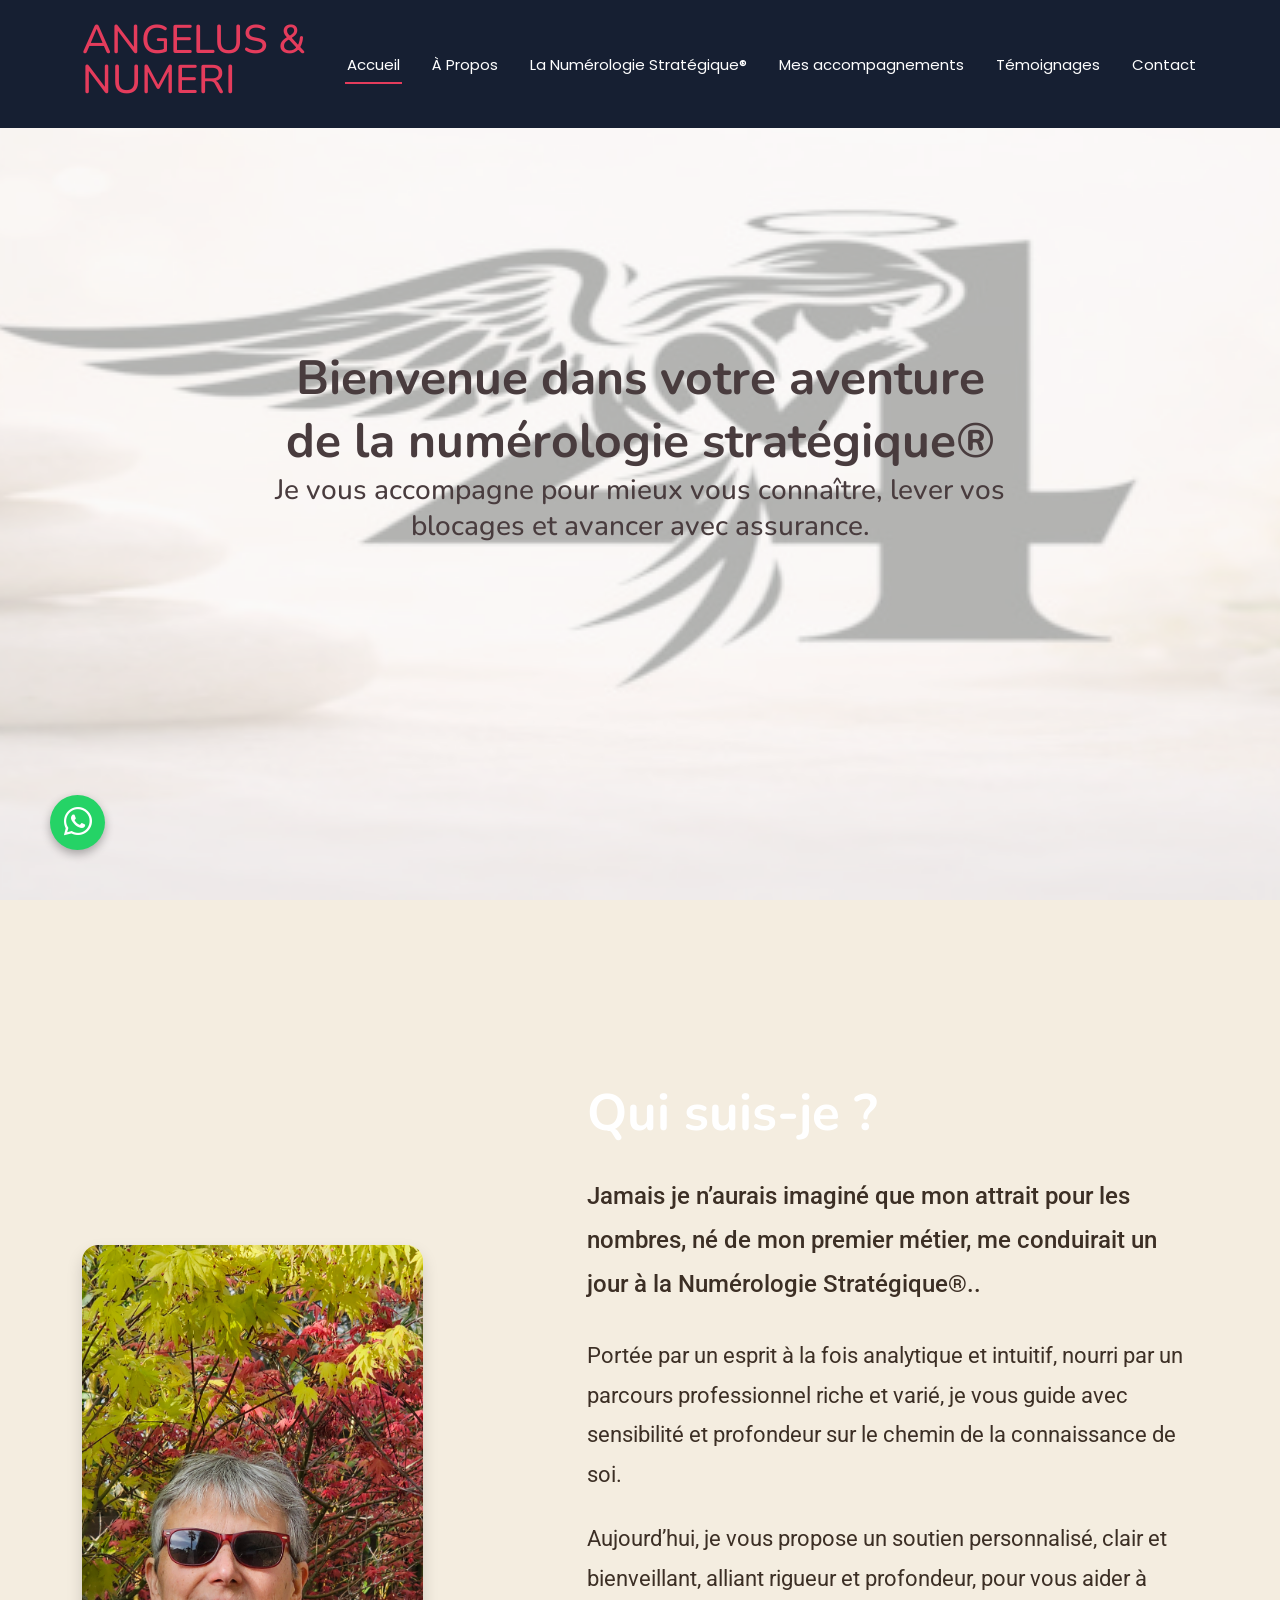
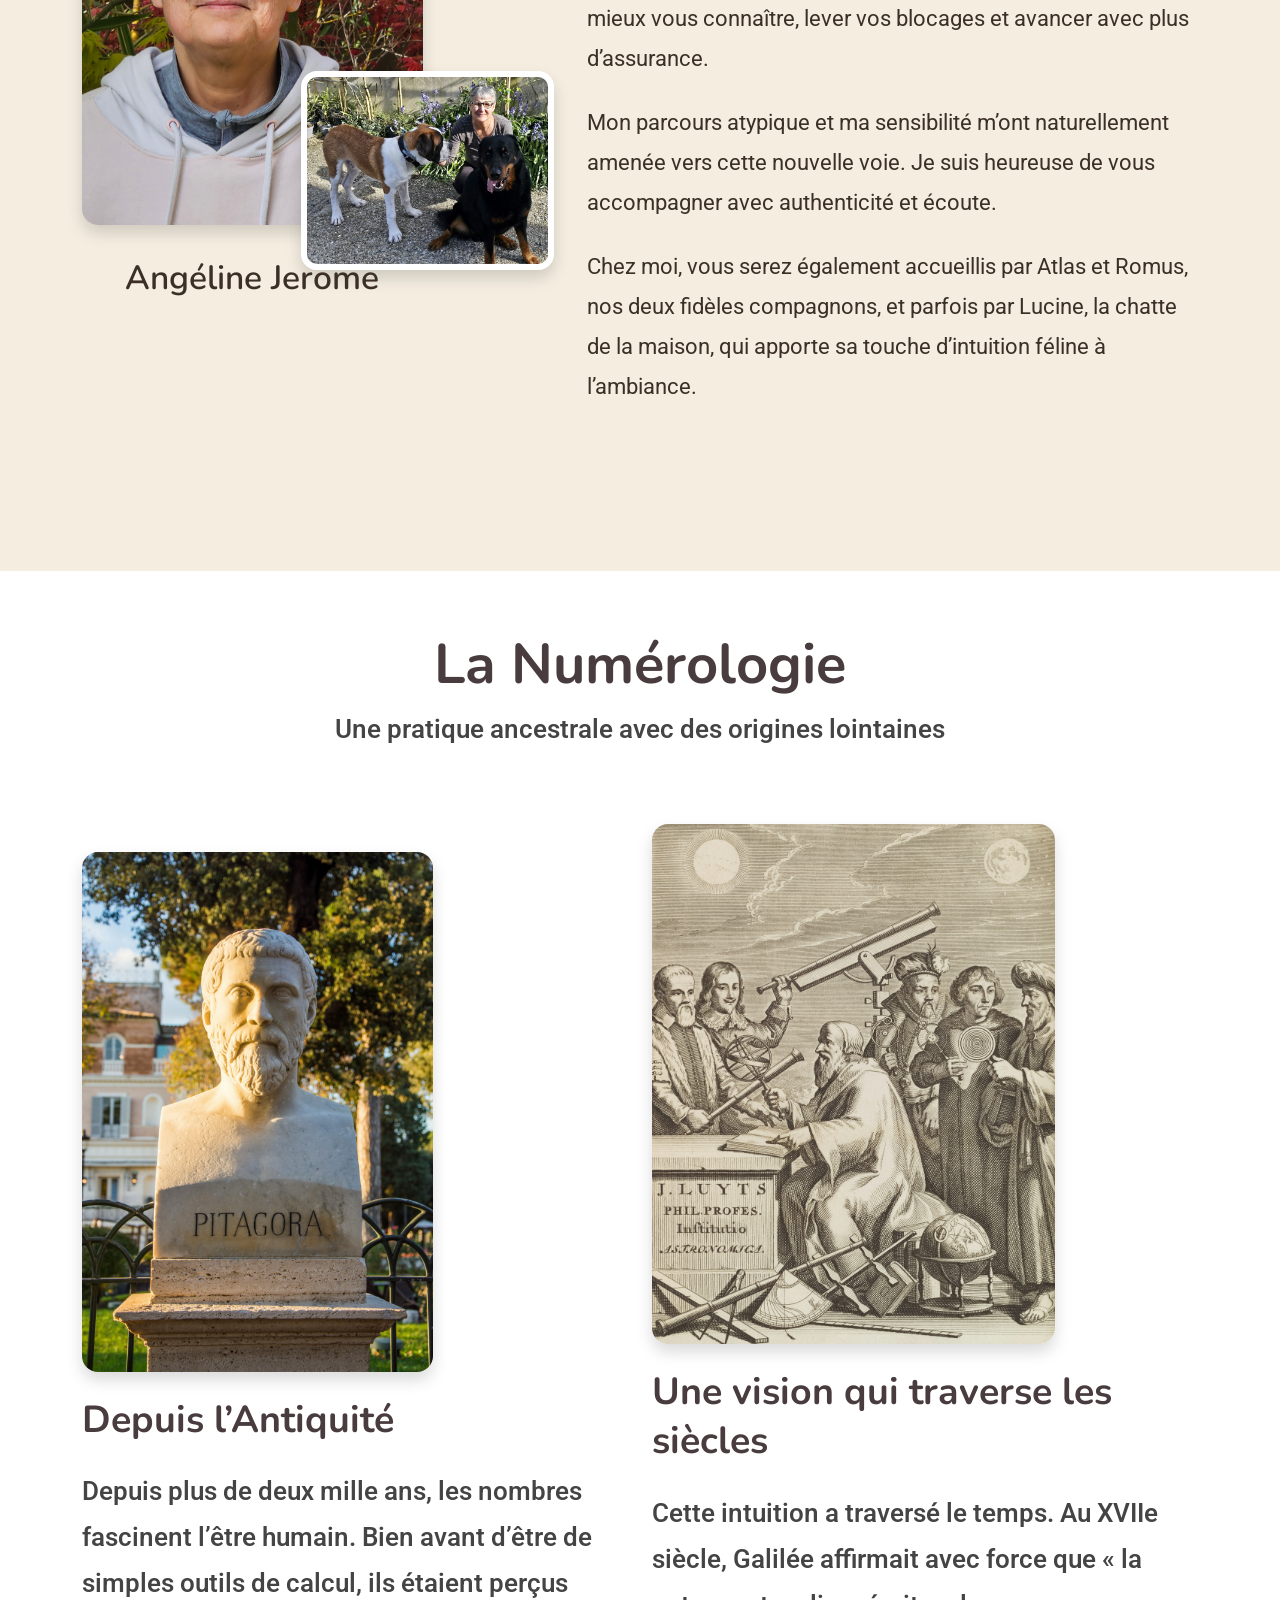
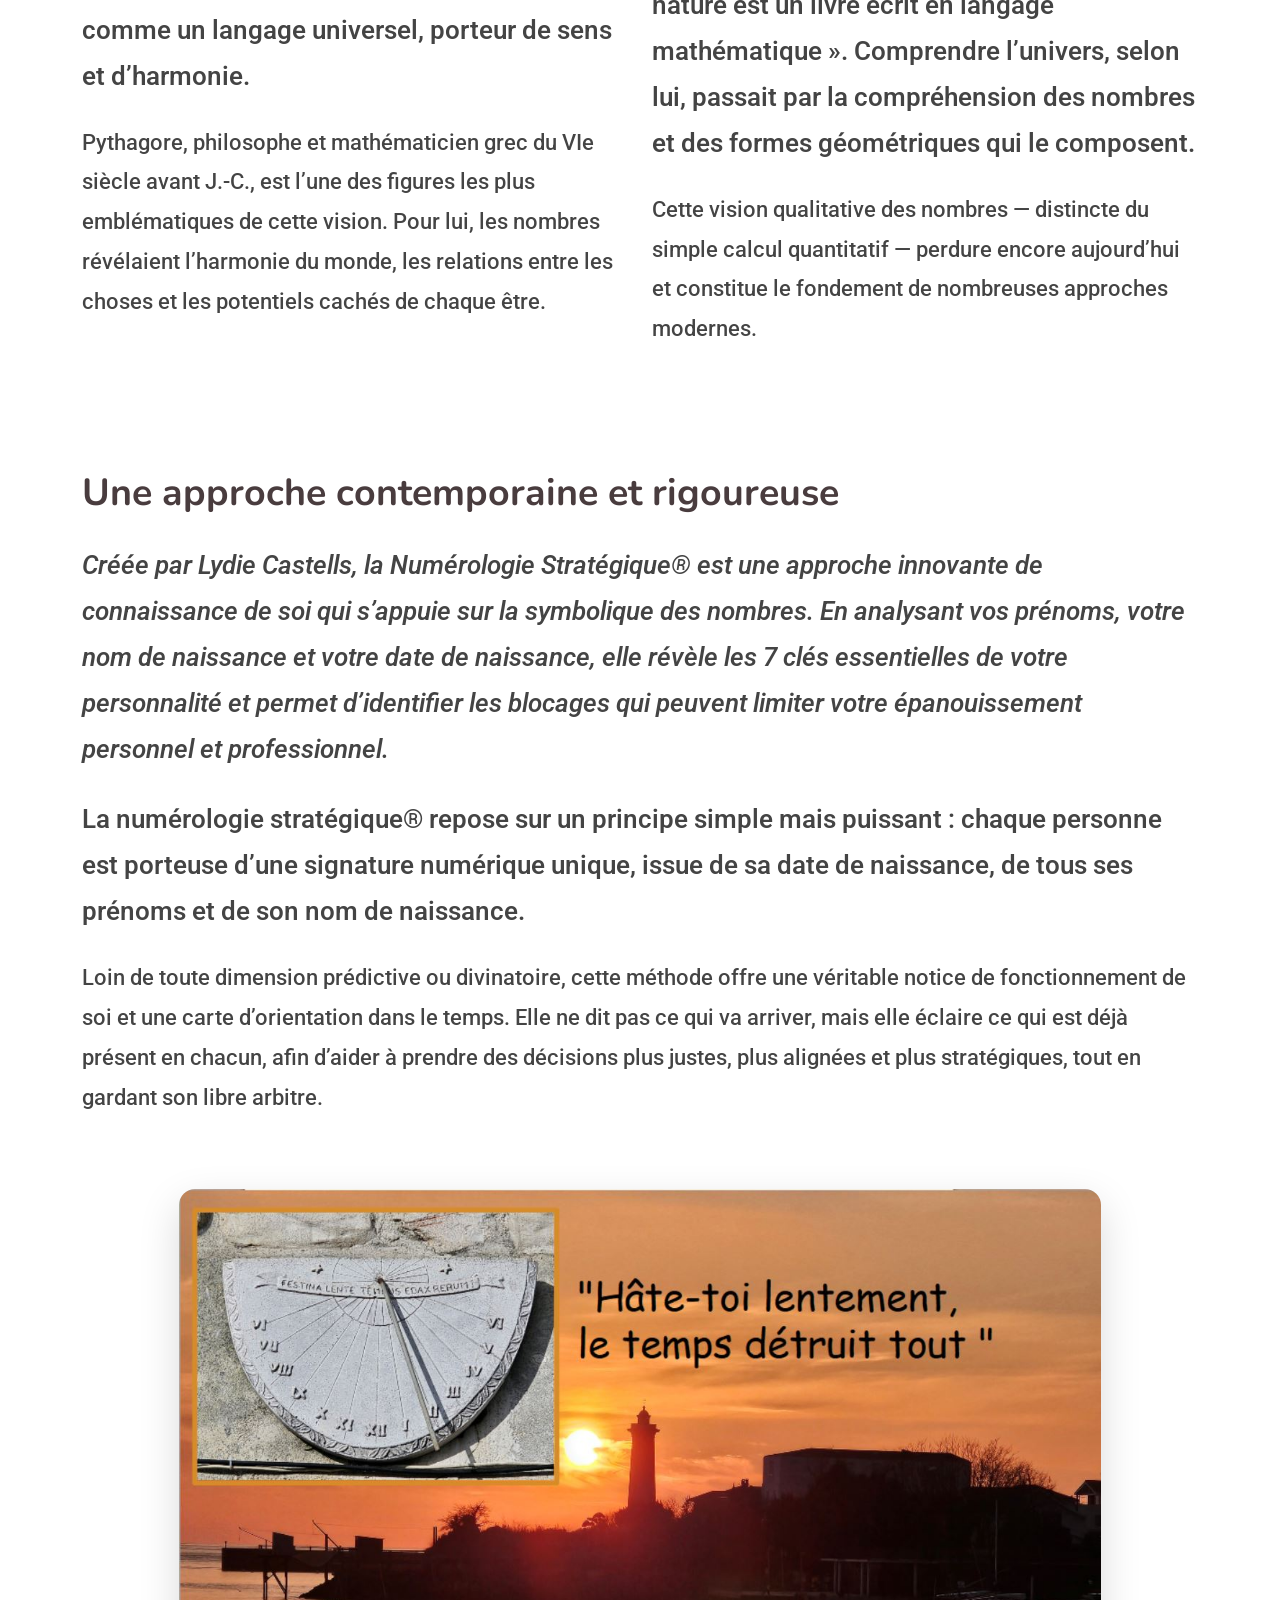
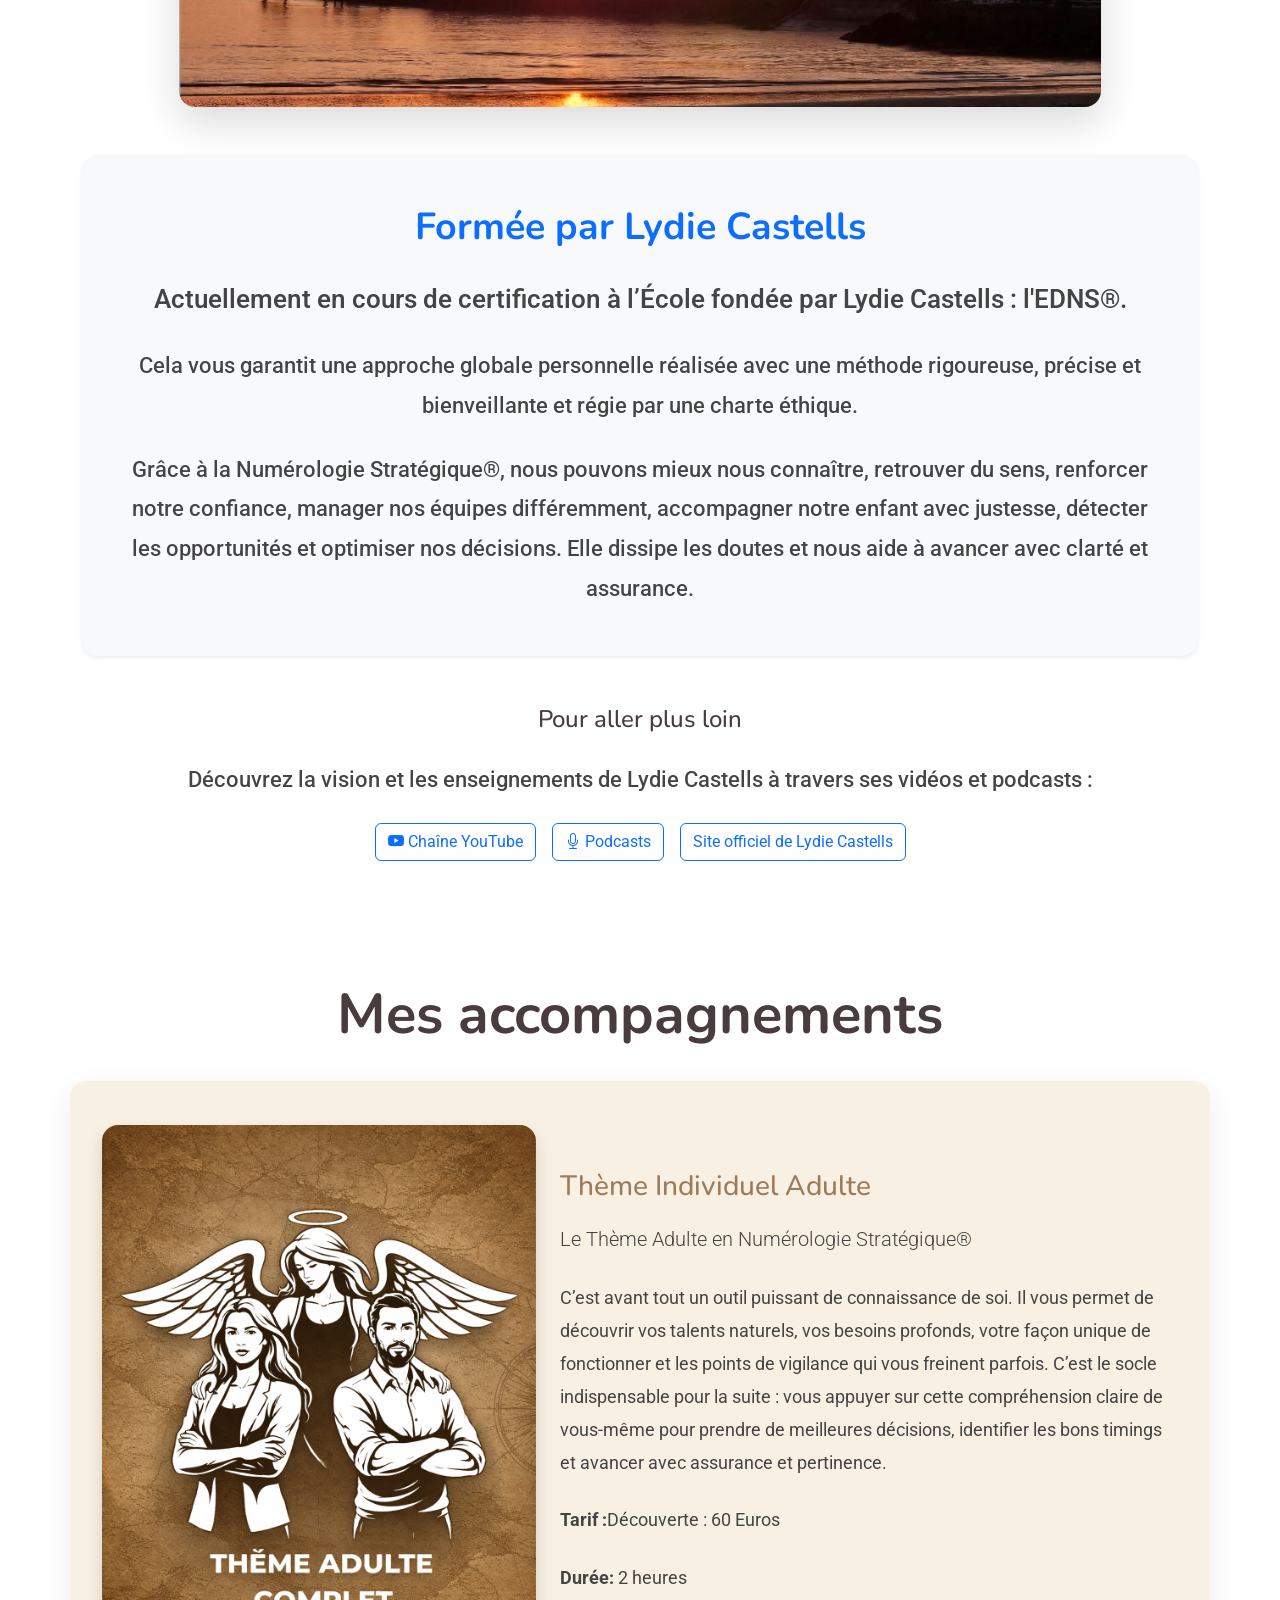
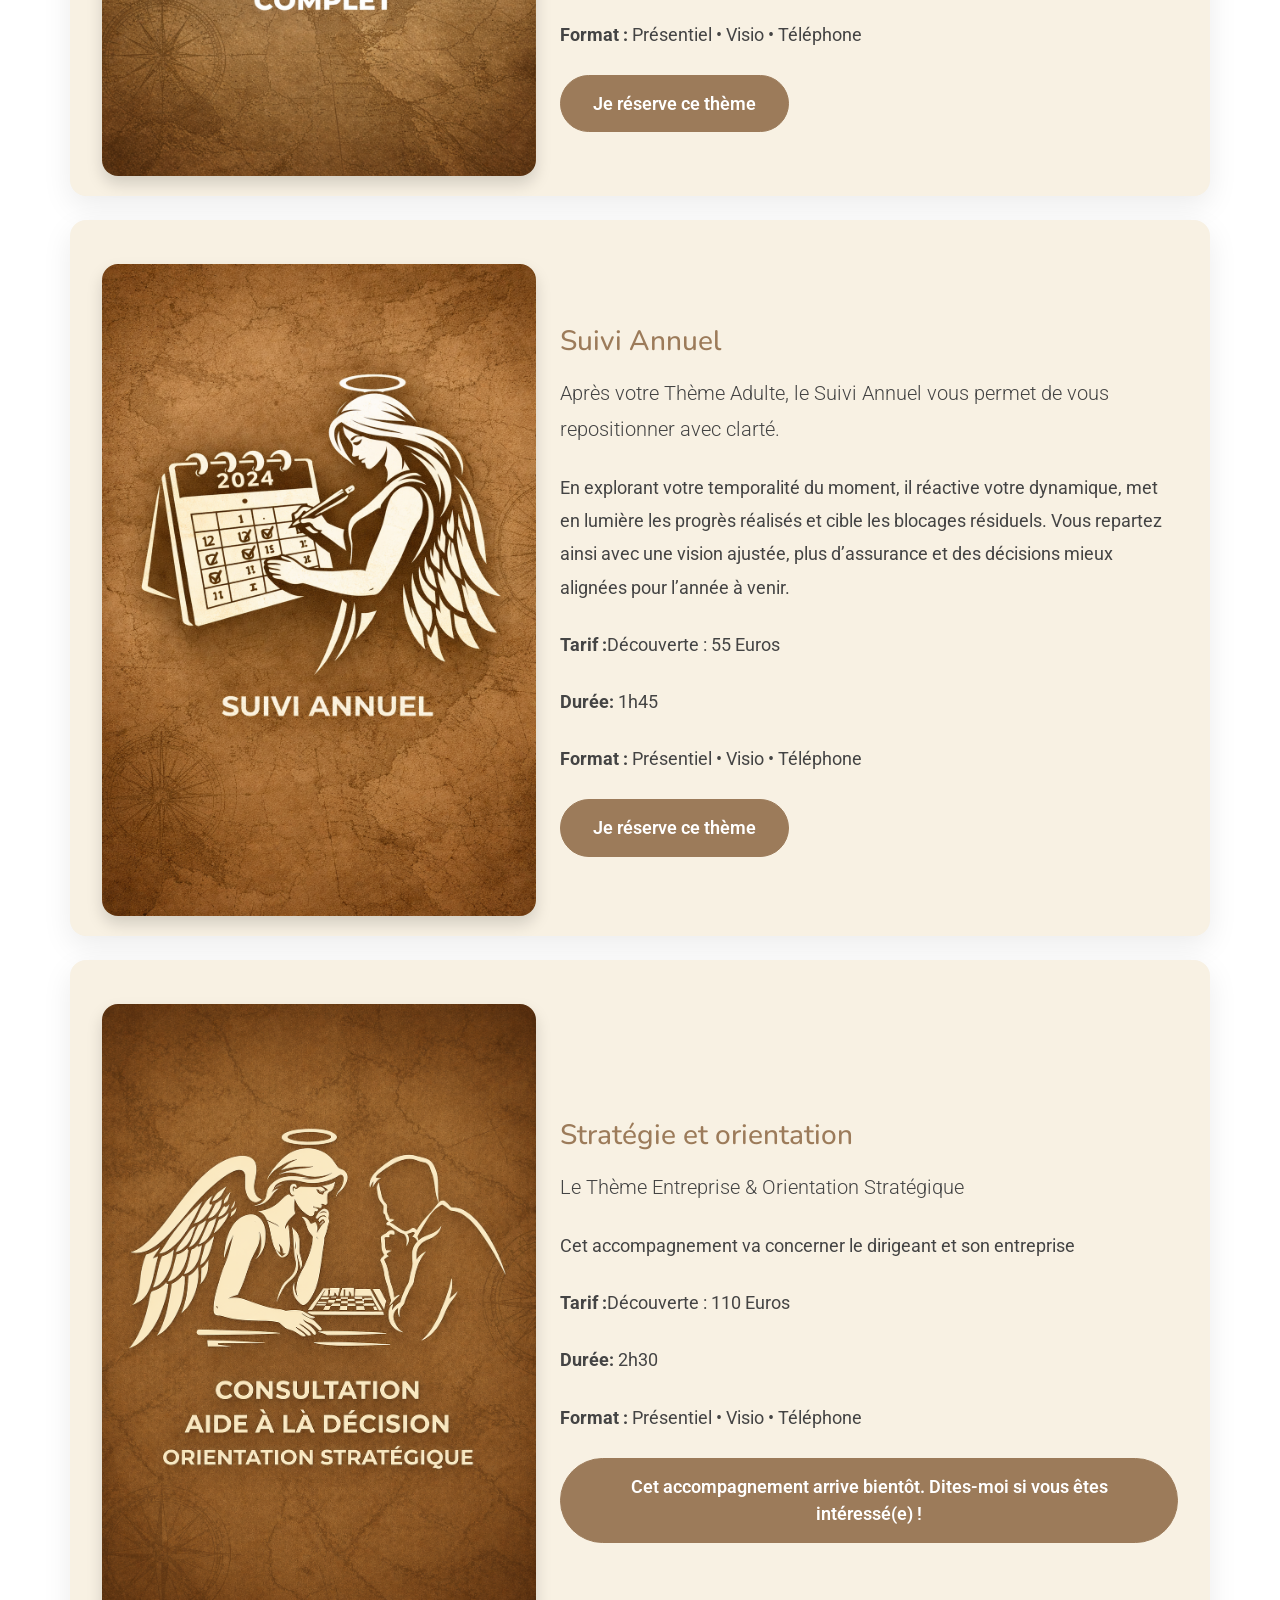
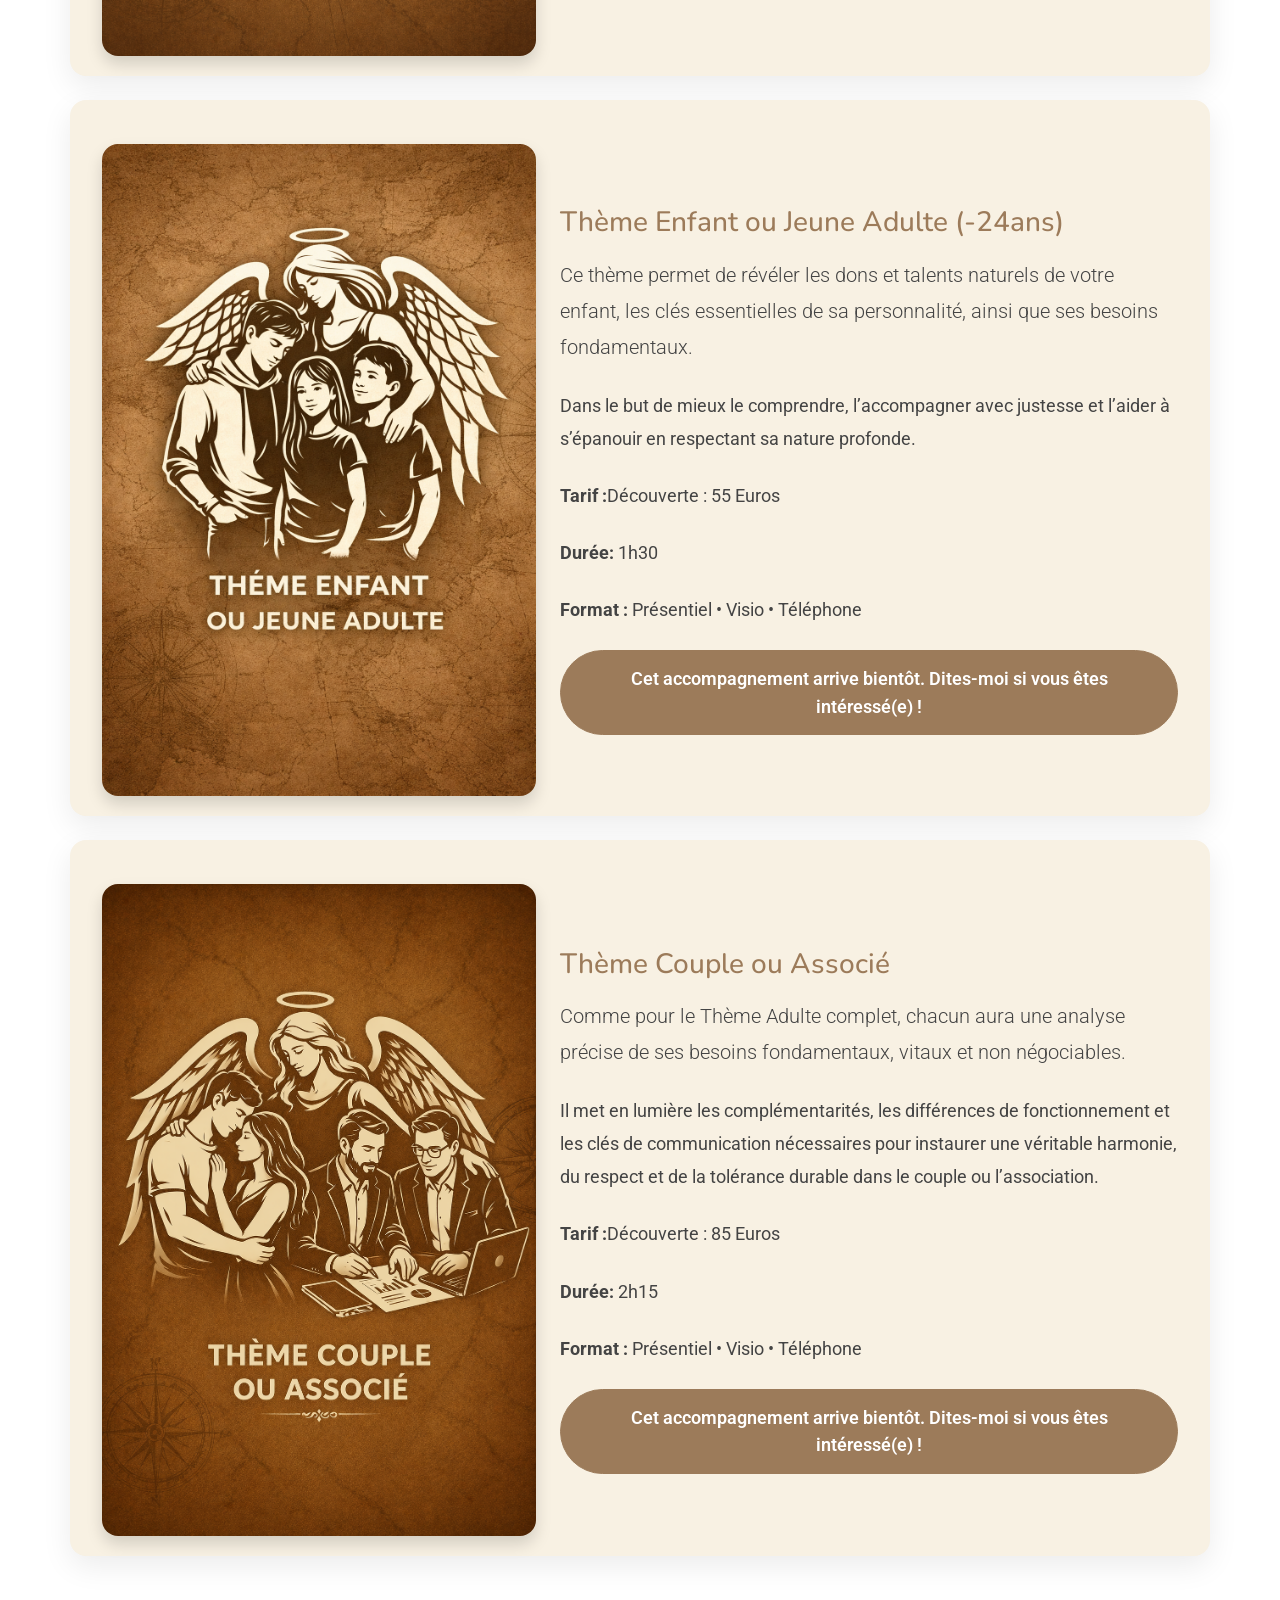
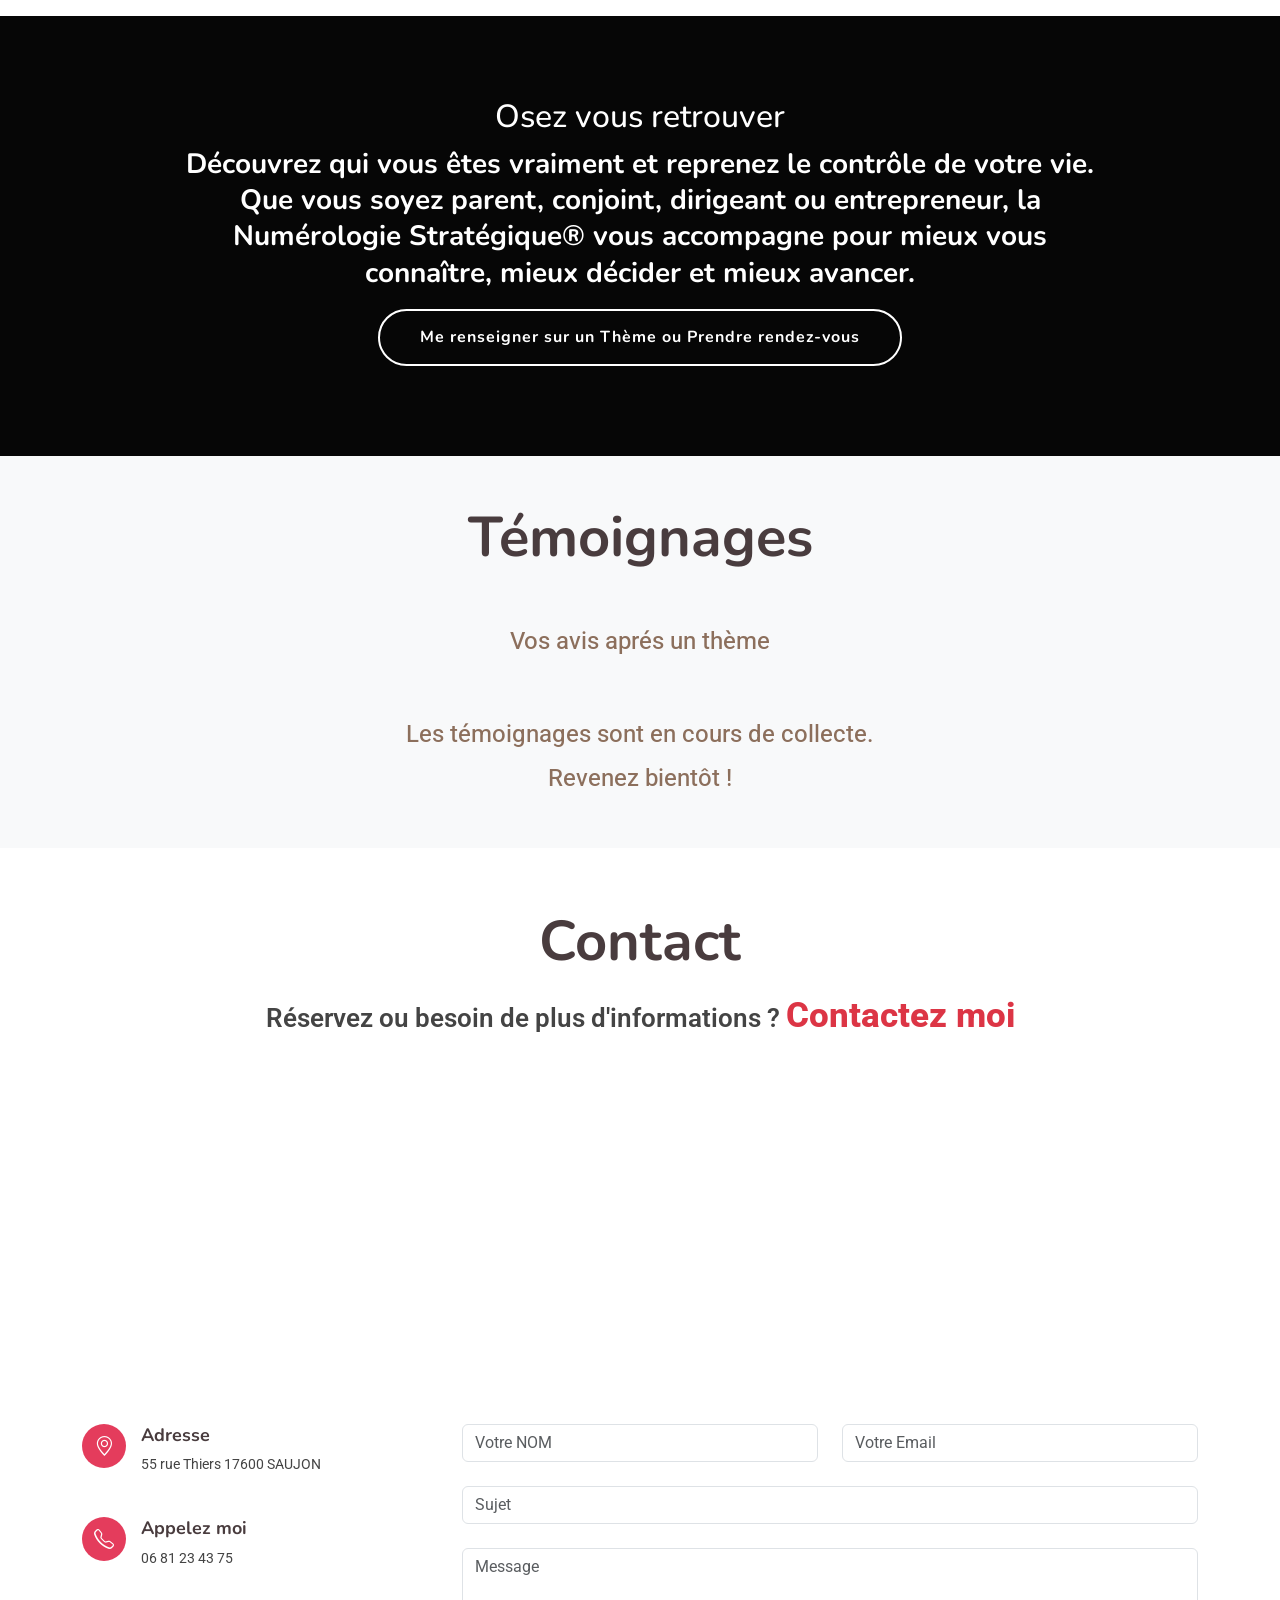
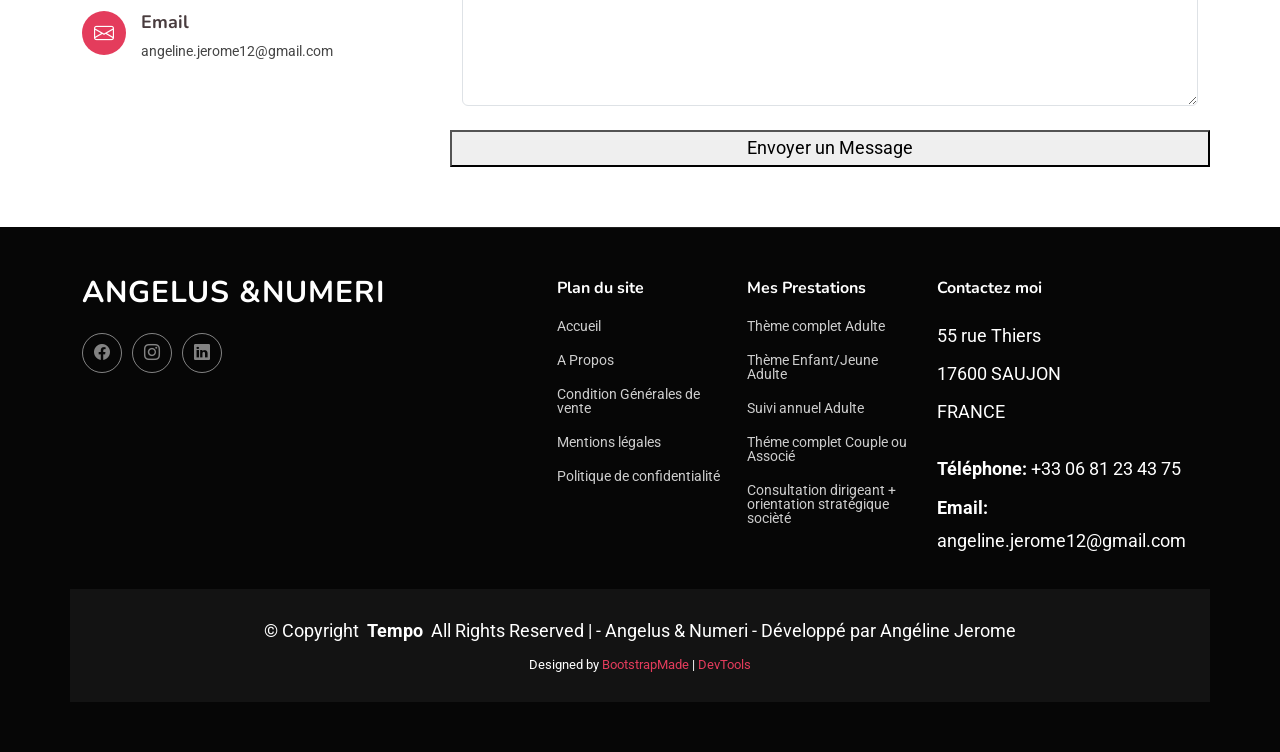
==== index.html @ 6b5071a4 "regularisation du menu burger version mobile" ====
<!DOCTYPE html>
<html lang="fr">

<head>
  <meta charset="utf-8">
  <meta content="width=device-width, initial-scale=1.0" name="viewport">
  <title>Site de numérologie Stratégique® de Angéline JEROME en Charente Maritime nommé Angelus & Numeri</title>
  <meta name="description" content="Présentation de la numérologie stratégique avec possibilité de prendre RDV pour recevoir son théme">
  <meta name="keywords" content="numérologie stratégique, activateur de potentiels, thème numérologie">

  <!-- Favicons -->
  <link href="assets/img/favicon.png" rel="icon">
  <link href="assets/img/apple-touch-icon.png" rel="apple-touch-icon">

  <!-- Fonts -->
  <link href="https://fonts.googleapis.com" rel="preconnect">
  <link href="https://fonts.gstatic.com" rel="preconnect" crossorigin>
  <link href="https://fonts.googleapis.com/css2?family=Roboto:ital,wght@0,100;0,300;0,400;0,500;0,700;0,900;1,100;1,300;1,400;1,500;1,700;1,900&family=Poppins:ital,wght@0,100;0,200;0,300;0,400;0,500;0,600;0,700;0,800;0,900;1,100;1,200;1,300;1,400;1,500;1,600;1,700;1,800;1,900&family=Nunito:ital,wght@0,200;0,300;0,400;0,500;0,600;0,700;0,800;0,900;1,200;1,300;1,400;1,500;1,600;1,700;1,800;1,900&display=swap" rel="stylesheet">

  <!-- Vendor CSS Files -->
  <link href="assets/vendor/bootstrap/css/bootstrap.min.css" rel="stylesheet">
  <link href="assets/vendor/bootstrap-icons/bootstrap-icons.css" rel="stylesheet">
  <link href="assets/vendor/aos/aos.css" rel="stylesheet">
  <link href="assets/vendor/glightbox/css/glightbox.min.css" rel="stylesheet">
  <link href="assets/vendor/swiper/swiper-bundle.min.css" rel="stylesheet">

  <!-- Main CSS File -->
  <link href="assets/css/main.css" rel="stylesheet">

  <!-- =======================================================
  * Template Name: Tempo
  * Template URL: https://bootstrapmade.com/tempo-free-onepage-bootstrap-theme/
  * Updated: Aug 07 2024 with Bootstrap v5.3.3
  * Author: BootstrapMade.com
  * License: https://bootstrapmade.com/license/
  ======================================================== -->
</head>

<a href="https://wa.me/33681234375" class="whatsapp-float" target="_blank">
<i class="bi bi-whatsapp"></i>
</a>

<body class="index-page">

 <header id="header" class="header d-flex align-items-center fixed-top">
  <div class="container-fluid container-xl position-relative d-flex align-items-center justify-content-between">

    <h1 class="logo"><a href="#">ANGELUS & NUMERI</a></h1>

    <nav id="navmenu" class="navmenu">
      <ul>
        <li><a href="#hero" class="active">Accueil</a></li>
        <li><a href="#about">À Propos</a></li>
        <li><a href="#numerologie">La Numérologie Stratégique®</a></li>
        <li><a href="#services">Mes accompagnements</a></li>
        <li><a href="#testimonials">Témoignages</a></li>
        <li><a href="#contact">Contact</a></li>
      </ul>
      <i class="mobile-nav-toggle d-xl-none bi bi-list"></i>
    </nav>

  </div>
</header>

  <main class="main">

    <!-- Hero Section -->
    <section id="hero" class="hero section light-background">

      <img src="assets/img/hero-bg.jpg" alt="" data-aos="fade-in">

      <div class="container text-center" data-aos="fade-up" data-aos-delay="100">
        <div class="row justify-content-center">
          <div class="col-lg-8">
            <h2>Bienvenue dans votre aventure de la numérologie stratégique®</h2>
            <h3>Je vous accompagne pour mieux vous connaître, lever vos blocages et avancer avec assurance.</h3>
        </div>
      </div>

    </section><!-- /Hero Section -->

    <!-- About Section -->
   <section id="about" class="about section-padding" style="padding-top: 120px; padding-bottom: 120px;">
  <div class="container">
    
    <div class="row align-items-center g-5">
      
      <!-- Colonne photo + bandeau -->
      <div class="col-lg-5">
       <div class="about-photos position-relative">
        <!-- Photo principale (toi seule) -->
          <img src="assets/img/team/team-5.jpg"
               alt="Angéline Jerome - Numérologue Stratégique" 
               class="img-fluid main-photo rounded-4 shadow">
        <!-- Nom et prénom sous la photo principale -->
    <div class="photo-caption text-center mt-3">
      <h3 class="mb-0">Angéline Jerome</h3>
    </div>       
<!-- Photo secondaire avec chiens (superposée) -->
          <img src="assets/img/banniere site.jpg" 
               alt="Angéline avec ses chiens" 
               class="img-fluid secondary-photo rounded-4 shadow">
        </div>
      </div>

      <!-- Colonne texte (beaucoup plus aérée) -->
      <div class="col-lg-7">
        <div class="about-content">
          <h2 class="section-subtitle">Qui suis-je ? </h2>
         
          
          <p class="lead">
           Jamais je n’aurais imaginé que mon attrait pour les nombres, né de mon premier métier, me conduirait un jour à la Numérologie Stratégique®..
          </p>
          
          <p>
            Portée par un esprit à la fois analytique et intuitif, nourri par un parcours professionnel riche et varié, je vous guide avec sensibilité et profondeur sur le chemin de la connaissance de soi.
           
          </p>
          
          <p>
           Aujourd’hui, je vous propose un soutien personnalisé, clair et bienveillant, alliant rigueur et profondeur, pour vous aider à mieux vous connaître, lever vos blocages et avancer avec plus d’assurance.</p>

          <p>Mon parcours atypique et ma sensibilité m’ont naturellement amenée vers cette nouvelle voie. Je suis heureuse de vous accompagner avec authenticité et écoute.</p>

          <p>Chez moi, vous serez également accueillis par Atlas et Romus, nos deux fidèles compagnons, et parfois par Lucine, la chatte de la maison, qui apporte sa touche d’intuition féline à l’ambiance.</p>
        </div>
      </div>
    </div>

  </div>
</section>  

<!-- Section : Des origines lointaines -->
<section id="numerologie" class="numerologie section-padding">
  <div class="container">

    <div class="row justify-content-center text-center mb-5">
      <div class="col-lg-9">
        <h2 class="display-4 fw-bold">La Numérologie</h2>
       <p class="lead">Une pratique ancestrale avec des origines lointaines</p> 
      </div>
    </div>

    <div class="row gy-5 align-items-center">

      <!-- Colonne gauche : Pythagore + texte -->
      <div class="col-lg-6">
        <div class="about-img mb-4">
          <img src="assets/img/pythagore.jpg" 
               alt="Pythagore et les nombres" 
               class="img-fluid rounded-4 shadow">
        </div>
        
        <h3 class="mb-4">Depuis l’Antiquité</h3>
        <p class="lead">
          Depuis plus de deux mille ans, les nombres fascinent l’être humain. Bien avant d’être de simples outils de calcul, ils étaient perçus comme un langage universel, porteur de sens et d’harmonie.
        </p>
        <p>
          Pythagore, philosophe et mathématicien grec du VIe siècle avant J.-C., est l’une des figures les plus emblématiques de cette vision. Pour lui, les nombres révélaient l’harmonie du monde, les relations entre les choses et les potentiels cachés de chaque être.
        </p>
      </div>

      <!-- Colonne droite : Galilée + texte -->
      <div class="col-lg-6">
        <div class="about-img mb-4">
          <img src="assets/img/galillée.jpg" 
               alt="Galilée observant le ciel" 
               class="img-fluid rounded-4 shadow">
        </div>
        
        <h3 class="mb-4">Une vision qui traverse les siècles</h3>
        <p class="lead">
          Cette intuition a traversé le temps. Au XVIIe siècle, Galilée affirmait avec force que « la nature est un livre écrit en langage mathématique ». 
          Comprendre l’univers, selon lui, passait par la compréhension des nombres et des formes géométriques qui le composent.
        </p>
        <p>
          Cette vision qualitative des nombres — distincte du simple calcul quantitatif — perdure encore aujourd’hui et constitue le fondement de nombreuses approches modernes.
        </p>
      </div>

    </div>

    <!-- Transition vers la numérologie stratégique -->
    <div class="row mt-5 align-items-center g-5">

  <!-- Colonne texte (à gauche) -->
  <div class="col-lg-12">
    <h3 class="mb-4">Une approche contemporaine et rigoureuse</h3>
    
    <p class="lead fst-italic mb-4">
     Créée par Lydie Castells, la Numérologie Stratégique® est une approche innovante de connaissance de soi qui s’appuie sur la symbolique des nombres.  
En analysant vos prénoms, votre nom de naissance et votre date de naissance, elle révèle les 7 clés essentielles de votre personnalité et permet d’identifier les blocages qui peuvent limiter votre épanouissement personnel et professionnel.
    </p>

    <p class="lead">
      La numérologie stratégique® repose sur un principe simple mais puissant : chaque personne est porteuse d’une signature numérique unique, issue de sa date de naissance, de tous ses prénoms et de son nom de naissance.
    </p>

    <p>
      
    </p>

    <p>
      Loin de toute dimension prédictive ou divinatoire, cette méthode offre une véritable notice de fonctionnement de soi et une carte d’orientation dans le temps. 
      Elle ne dit pas ce qui va arriver, mais elle éclaire ce qui est déjà présent en chacun, afin d’aider à prendre des décisions plus justes, plus alignées et plus stratégiques, tout en gardant son libre arbitre.
    </p>
  </div>

  <!-- Colonne image (à droite) -->
  <div class="col-lg-10 mx-auto">
    <div class="about-img text-center">
      <img src="assets/img/cta-bg.JPG" 
           alt="coucher de soleil sur cadran solaire" 
           class="img-custom">           
    </div>
  </div>

</div>
   
    <!-- Partie Lydie Castells + Formation -->
    <div class="row mt-5">
  <div class="col-12">
    <div class="bg-light p-5 p-lg-6 rounded-4 shadow-sm about-training-box">
      
      <h3 class="mb-4 text-primary">Formée par Lydie Castells</h3>
      
      <p class="lead mb-4">
        Actuellement en cours de certification à l’École fondée par Lydie Castells : l'EDNS®.
      </p>
      
      <p>
        Cela vous garantit une approche globale personnelle réalisée avec une méthode rigoureuse, précise et bienveillante et régie par une charte éthique.
      </p>
      
      <p class="mb-0">
        Grâce à la Numérologie Stratégique®, nous pouvons mieux nous connaître, retrouver du sens, renforcer notre confiance, manager nos équipes différemment, accompagner notre enfant avec justesse, détecter les opportunités et optimiser nos décisions. Elle dissipe les doutes et nous aide à avancer avec clarté et assurance.
      </p>
      
    </div>
  </div>
</div>
    

    <!-- Pour aller plus loin -->
    <div class="row mt-5">
      <div class="col-12 text-center">
        <h4 class="mb-4">Pour aller plus loin</h4>
        <p class="mb-4">Découvrez la vision et les enseignements de Lydie Castells à travers ses vidéos et podcasts :</p>
        
        <div class="d-flex flex-wrap justify-content-center gap-3">
          <a href="https://www.youtube.com/@numerologie-strategique" target="_blank" class="btn btn-outline-primary">
            <i class="bi bi-youtube"></i> Chaîne YouTube
          </a>
          <a href="https://www.youtube.com/watch?v=K6lIoMHy4i8" target="_blank" class="btn btn-outline-primary">
            <i class="bi bi-mic"></i> Podcasts
          </a>
          <a href="https://numerologie-strategique.fr/" target="_blank" class="btn btn-outline-primary">
            Site officiel de Lydie Castells
          </a>
        </div>
      </div>
    </div>

  </div>
</section>




    <!-- Services Section 
    <section id="services" class="services section">

     Section Title 
      <div class="container section-title" data-aos="fade-up">
        <h2>Prestations</h2>
        <p>Présentation <span class="description-title">des offres possibles</span></p>
      </div> End Section Title 

      <div class="container">

        <div class="row gy-4 row-cols-xl-5">

          <div class="col d-flex" data-aos="fade-up" data-aos-delay="100">
            <div class="service-item position-relative">
              <div class="icon"><i class="bi bi-person-lines-fill"></i><i class="bi bi-person-badge"></i></div>
              <h4><a href="" class="stretched-link">
              Thème complet Adulte  
              </a></h4>
              <p>Voluptatum deleniti atque corrupti quos dolores et quas molestias excepturi</p>
            </div>
          </div> End Service Item 

          <div class="col d-flex" data-aos="fade-up" data-aos-delay="200">
            <div class="service-item position-relative">
              <div class="icon"><i class="bi bi-people"></i><i class="bi bi-balloon"></i></div>
              <h4><a href="" class="stretched-link">Thème Enfant/Jeune Adulte</a></h4>
              <p>moins de 24 ans</p>
            </div>
          </div> End Service Item 

          <div class="col d-flex" data-aos="fade-up" data-aos-delay="300">
            <div class="service-item position-relative">
              <div class="icon"><i class="bi bi-calendar-check"></i><i class="bi bi-clock-history"></i></div>
              <h4><a href="" class="stretched-link">Suivi Annuel Adulte</a></h4>
              <p>Excepteur sint occaecat cupidatat non proident, sunt in culpa qui officia</p>
            </div>
          </div> End Service Item 

          <div class="col d-flex" data-aos="fade-up" data-aos-delay="400">
            <div class="service-item position-relative">
              <div class="icon"><i class="bi bi-people-fill"></i><i class="bi bi-diagram-3"></i></div>
              <h4><a href="" class="stretched-link">Thème complet Couple ou Associé</a></h4>
              <p>At vero eos et accusamus et iusto odio dignissimos ducimus qui blanditiis</p>
            </div>
          </div> End Service Item 

          <div class="col d-flex" data-aos="fade-up" data-aos-delay="400">
            <div class="service-item position-relative">
              <div class="icon"><i class="bi bi-compass"></i><i class="bi bi-chess"></i></div>
              <h4><a href="" class="stretched-link">Consultation Dirigeant + orientation Stratégique Socièté</a></h4>
              <p>At vero eos et accusamus et iusto odio dignissimos ducimus qui blanditiis</p>
            </div>
          </div> End Service Item 
        </div>

      </div>-->
    <!--Début section portfolio : les offres -->  
    <section id="services" class="portfolio section">

  <!-- Section Title -->
<div class="row justify-content-center text-center mb-5">
      <div class="col-lg-9">
        <h2 class="display-4 fw-bold">Mes accompagnements</h2>
      </div>
    </div>
  <div class="container">

    <div class="row gy-5">

      <!-- Item 1 -->
      <div class="col-12">
        <div class="row align-items-center g-4 service-card">
          <div class="col-lg-5">
            <img src="assets/img/masonry-portfolio/mansonry-portfolio-2.png" class="img-fluid rounded-4 shadow" alt="Thème individuel et couple">
          </div>
          <div class="col-lg-7">
            <h3>Thème Individuel Adulte</h3>
            <p class="lead">Le Thème Adulte en Numérologie Stratégique®</p>
            <p>C’est avant tout un outil puissant de connaissance de soi.
Il vous permet de découvrir vos talents naturels, vos besoins profonds, votre façon unique de fonctionner et les points de vigilance qui vous freinent parfois.
C’est le socle indispensable pour la suite : vous appuyer sur cette compréhension claire de vous-même pour prendre de meilleures décisions, identifier les bons timings et avancer avec assurance et pertinence.</p>
            <p><strong>Tarif :</strong>Découverte : 60 Euros</p>
            <p><strong>Durée:</strong> 2 heures</p>
            <p><strong>Format :</strong> Présentiel • Visio • Téléphone</p>
            <!-- Bouton Call to Action ajouté ici -->
      <div class="mt-4">
        <a href="#contact" class="btn btn-primary btn-lg">
          Je réserve ce thème
        </a>
      </div>
          </div>
        </div>
      </div>

      <!-- Item 2 -->
      <div class="col-12">
        <div class="row align-items-center g-4 service-card">
          <div class="col-lg-5">
            <img src="assets/img/masonry-portfolio/mansonry-portfolio-1.png" class="img-fluid rounded-4 shadow" alt="Suivi">
          </div>
          <div class="col-lg-7">
            <h3>Suivi Annuel</h3>
            <p class="lead">Après votre Thème Adulte, le Suivi Annuel vous permet de vous repositionner avec clarté.</p>
            <p>
En explorant votre temporalité du moment, il réactive votre dynamique, met en lumière les progrès réalisés et cible les blocages résiduels. Vous repartez ainsi avec une vision ajustée, plus d’assurance et des décisions mieux alignées pour l’année à venir.</p>
            <p><strong>Tarif :</strong>Découverte : 55 Euros</p>
            <p><strong>Durée:</strong> 1h45 </p>
            <p><strong>Format :</strong> Présentiel • Visio • Téléphone</p>
            <!-- Bouton Call to Action ajouté ici -->
      <div class="mt-4">
        <a href="#contact" class="btn btn-primary btn-lg">
          Je réserve ce thème
        </a>
      </div>
          </div>
        </div>
      </div>

      <!-- Item 3 -->
      <div class="col-12">
        <div class="row align-items-center g-4 service-card">
          <div class="col-lg-5">
            <img src="assets/img/masonry-portfolio/masonry-portfolio-3.png" class="img-fluid rounded-4 shadow" alt="Stratégie et orientation">
          </div>
          <div class="col-lg-7">
            <h3>Stratégie et orientation</h3>
            <p class="lead">Le Thème Entreprise & Orientation Stratégique</p>
            <p>Cet accompagnement va concerner le dirigeant et son entreprise</p>
            <p><strong>Tarif :</strong>Découverte : 110 Euros</p>
            <p><strong>Durée:</strong> 2h30</p>
            <p><strong>Format :</strong> Présentiel • Visio • Téléphone</p>
            <!-- Bouton Call to Action ajouté ici -->
      <div class="mt-4">
        <a href="#contact" class="btn btn-primary btn-lg">
          Cet accompagnement arrive bientôt.
Dites-moi si vous êtes intéressé(e) !
        </a>
      </div>
          </div>
        </div>
      </div>

      <!-- Item 4 -->
       <div class="col-12">
        <div class="row align-items-center g-4 service-card">
          <div class="col-lg-5">
            <img src="assets/img/masonry-portfolio/mansonry-portfolio-4.png" class="img-fluid rounded-4 shadow" alt="Thème individuel et couple">
          </div>
          <div class="col-lg-7">
            <h3>Thème Enfant ou Jeune Adulte (-24ans)</h3>
            <p class="lead">Ce thème permet de révéler les dons et talents naturels de votre enfant, les clés essentielles de sa personnalité, ainsi que ses besoins fondamentaux.</p>
            <p>Dans le but de mieux le comprendre, l’accompagner avec justesse et l’aider à s’épanouir en respectant sa nature profonde.</p>
            <p><strong>Tarif :</strong>Découverte : 55 Euros</p>
            <p><strong>Durée:</strong> 1h30</p>
            <p><strong>Format :</strong> Présentiel • Visio • Téléphone</p>
            <!-- Bouton Call to Action ajouté ici -->
      <div class="mt-4">
        <a href="#contact" class="btn btn-primary btn-lg">
          Cet accompagnement arrive bientôt.
Dites-moi si vous êtes intéressé(e) !
        </a>
      </div>
          </div>
        </div>
      </div>

      <!-- Item 5 -->
       <div class="col-12">
        <div class="row align-items-center g-4 service-card">
          <div class="col-lg-5">
            <img src="assets/img/masonry-portfolio/mansonry-portfolio-8.png" class="img-fluid rounded-4 shadow" alt="Thème individuel et couple">
          </div>
          <div class="col-lg-7">
            <h3>Thème Couple ou Associé</h3>
            <p class="lead">Comme pour le Thème Adulte complet, chacun aura une analyse précise de ses besoins fondamentaux, vitaux et non négociables.</p>
            <p>Il met en lumière les complémentarités, les différences de fonctionnement et les clés de communication nécessaires pour instaurer une véritable harmonie, du respect et de la tolérance durable dans le couple ou l’association.</p>
            <p><strong>Tarif :</strong>Découverte : 85 Euros</p>
            <p><strong>Durée:</strong> 2h15</p>
            <p><strong>Format :</strong> Présentiel • Visio • Téléphone</p>
            <!-- Bouton Call to Action ajouté ici -->
      <div class="mt-4">
        <a href="#contact" class="btn btn-primary btn-lg px-5">
          Cet accompagnement arrive bientôt.
Dites-moi si vous êtes intéressé(e) !
        </a>
      </div>
          </div>
        </div>
      </div>

      

    </div><!-- End row -->

  </div>
</section>  <!-- Portfolio Section -->

<!-- Faq Section 
    <section id="faq" class="faq section">

       Section Title 
      <div class="container section-title" data-aos="fade-up">
        <h2>Détails des thèmes</h2>
      </div> End Section Title 

      <div class="container">

        <div class="row justify-content-center">

          <div class="col-lg-10" data-aos="fade-up" data-aos-delay="100">

            <div class="faq-container">

              <div class="faq-item faq-active">
                <h3>Thème adulte</h3>
                <div class="faq-content" id="adulte">
                  <p>Découvrir ses dons et talents, se connaître comme jamais on a pu imaginer, dépasser ses blocages et agir et décider avec l'énergie du moment personnel et universel</p>
                </div>
                <i class="faq-toggle bi bi-chevron-right"></i>
              </div> End Faq item

              <div class="faq-item">
                <h3>Suivi Annuel</h3>
                <div class="faq-content">
                  <p>2000 ans de statistiques pour preuves et de grands noms du passé et du présent qui l'ont appliqués et fait vivre</p>
                </div>
                <i class="faq-toggle bi bi-chevron-right"></i>
              </div> End Faq item

              <div class="faq-item">
                <h3>Consultation aide à la décision - Orientation Stratégique</h3>
                <div class="faq-content">
                  <p>Il faudra communiquer votre nom, tous vos prénoms et votre date de naissance afin de permettre par le biais de calculs la création de votre théme. Une fois établi, je vous le restituerai en visio , en présentiel ou par téléphone pendant une durée de 2 heures environ.</p>
                </div>
                <i class="faq-toggle bi bi-chevron-right"></i>
              </div> End Faq item

              <div class="faq-item">
                <h3>Thème Enfant ou Jeune Adulte</h3>
                <div class="faq-content">
                  <p>juste à se connaître comme jamais on aurait pu le faire jusqu'à présent et surtout appréhender sa vie d'une autre façon qu'avant en sachant tout ce qu'on a pu apprendre sur nous mêmes</p>
                </div>
                <i class="faq-toggle bi bi-chevron-right"></i>
              </div> End Faq item

              <div class="faq-item">
                <h3>Thème Couple ou Associé</h3>
                <div class="faq-content">
                  <p>Que vous soyez un adulte (à partir de 24ans), ou un parent pour vos enfants (restitution du théme aux parents), un couple pour mieux se comprendre et connaître les besoins de l'autre, une entreprise pour pouvoir prendre les bonnes décisions au bon moment </p>
                </div>
                <i class="faq-toggle bi bi-chevron-right"></i>
              </div> End Faq item
            
          </div> End Faq Column

        </div>

      </div>

    </section> /Faq Section -->


<!-- Pricing Section
    <section id="pricing" class="pricing section">

       Section Title 
      <div class="container section-title" data-aos="fade-up">
        <h2>Les tarifs</h2>
        <p><span>Voici</span> <span class="description-title">les prix </span></p>
      </div> End Section Title

      <div class="container" data-aos="zoom-in" data-aos-delay="100">

        <div class="row g-4">

          <div class="col-lg-4">
            <div class="pricing-item">
              <h3>Theme complet adulte</h3>
              <div class="icon" id="adulte">
                <i class="bi bi-box"></i>
              </div>
              <h4><sup></sup>50<sup>€</sup></h4>
              <ul>
                <li><i class="bi bi-check"></i> <span>Quam adipiscing vitae proin</span></li>
                <li><i class="bi bi-check"></i> <span>Nec feugiat nisl pretium</span></li>
                <li><i class="bi bi-check"></i> <span>Nulla at volutpat diam uteera</span></li>
                <li class="na"><i class="bi bi-x"></i> <span>Pharetra massa massa ultricies</span></li>
                <li class="na"><i class="bi bi-x"></i> <span>Massa ultricies mi quis hendrerit</span></li>
              </ul>
              <div class="text-center"><a href="#contact" class="buy-btn">Réserver maintenant</a></div>
            </div>
          </div> End Pricing Item 

          <div class="col-lg-4">
            <div class="pricing-item">
              <h3>Théme enfant/jeune adulte</h3>
              <div class="icon">
                <i class="bi bi-rocket"></i>
              </div>

             <h4><sup></sup>45<sup>€</sup></h4>
              <ul>
                <li><i class="bi bi-check"></i> <span>Quam adipiscing vitae proin</span></li>
                <li><i class="bi bi-check"></i> <span>Nec feugiat nisl pretium</span></li>
                <li><i class="bi bi-check"></i> <span>Nulla at volutpat diam uteera</span></li>
                <li><i class="bi bi-check"></i> <span>Pharetra massa massa ultricies</span></li>
                <li><i class="bi bi-check"></i> <span>Massa ultricies mi quis hendrerit</span></li>
              </ul>
              <div class="text-center"><a href="#contact" class="buy-btn">Réserver maintenant</a></div>
            </div>
          </div> End Pricing Item 

          <div class="col-lg-4">
            <div class="pricing-item">
              <h3>Suivi annuel adulte</h3>
              <div class="icon">
                <i class="bi bi-send"></i>
              </div>
             <h4><sup></sup>45<sup>€</sup></h4>
              <ul>
                <li><i class="bi bi-check"></i> <span>Quam adipiscing vitae proin</span></li>
                <li><i class="bi bi-check"></i> <span>Nec feugiat nisl pretium</span></li>
                <li><i class="bi bi-check"></i> <span>Nulla at volutpat diam uteera</span></li>
                <li><i class="bi bi-check"></i> <span>Pharetra massa massa ultricies</span></li>
                <li><i class="bi bi-check"></i> <span>Massa ultricies mi quis hendrerit</span></li>
              </ul>
              <div class="text-center"><a href="#contact" class="buy-btn">Réserver maintenant</a></div>
            </div>
          </div> End Pricing Item 

           <div class="col-lg-4">
            <div class="pricing-item">
              <h3>Théme complet couple</h3>
              <div class="icon">
                <i class="bi bi-send"></i>
              </div>
             <h4><sup></sup>75<sup>€</sup></h4>
              <ul>
                <li><i class="bi bi-check"></i> <span>Quam adipiscing vitae proin</span></li>
                <li><i class="bi bi-check"></i> <span>Nec feugiat nisl pretium</span></li>
                <li><i class="bi bi-check"></i> <span>Nulla at volutpat diam uteera</span></li>
                <li><i class="bi bi-check"></i> <span>Pharetra massa massa ultricies</span></li>
                <li><i class="bi bi-check"></i> <span>Massa ultricies mi quis hendrerit</span></li>
              </ul>
              <div class="text-center"><a href="#contact" class="buy-btn">Réserver maintenant</a></div>
            </div>
          </div> End Pricing Item

           <div class="col-lg-4">
            <div class="pricing-item">
              <h3>Consultation dirigeant + orientation stratégique société</h3>
              <div class="icon">
                <i class="bi bi-send"></i>
              </div>
             <h4><sup></sup>Non disponible<sup></sup></h4>
              <ul>
                <li><i class="bi bi-check"></i> <span>Quam adipiscing vitae proin</span></li>
                <li><i class="bi bi-check"></i> <span>Nec feugiat nisl pretium</span></li>
                <li><i class="bi bi-check"></i> <span>Nulla at volutpat diam uteera</span></li>
                <li><i class="bi bi-check"></i> <span>Pharetra massa massa ultricies</span></li>
                <li><i class="bi bi-check"></i> <span>Massa ultricies mi quis hendrerit</span></li>
              </ul>
              <div class="text-center"><a href="#contact" class="buy-btn">Réserver maintenant</a></div>
            </div>
          </div> End Pricing Item 
        </div>

      </div>

    </section> /Pricing Section -->

    </section><!-- /Services Section -->


    <!-- Call To Action Section -->
    <section id="call-to-action" class="call-to-action section dark-background">

      <img src="assets/img/cta-bg1.jpeg" alt="">

      <div class="container">
        <div class="row justify-content-center" data-aos="zoom-in" data-aos-delay="100">
          <div class="col-xl-10">
            <div class="text-center">
              <h2>Osez vous retrouver</h2>
              <h3>Découvrez qui vous êtes vraiment et reprenez le contrôle de votre vie.
Que vous soyez parent, conjoint, dirigeant ou entrepreneur, la Numérologie Stratégique® vous accompagne pour mieux vous connaître, mieux décider et mieux avancer.</h3>
              <a class="cta-btn" href="#contact" style="font-weight: bold;" >Me renseigner sur un Thème ou Prendre rendez-vous</a>
            </div>
          </div>
        </div>
      </div>

    </section><!-- /Call To Action Section -->

   

    

    <!-- ======= Section Témoignages ======= -->
<section id="testimonials" class="testimonials py-5 bg-light">
  <div class="container">

    

     <div class="row justify-content-center text-center mb-5">
      <div class="col-lg-9">
        <h2 class="display-4 fw-bold">Témoignages</h2>
       <p class="lead">Vos avis aprés un thème</p> 
      </div>
    </div>
    <p class="lead mt-4">
  Les témoignages sont en cours de collecte.<br>
  Revenez bientôt !
</p>

    <!--<div class="row g-4">

      <div class="col-lg-4 col-md-6">
        <div class="testimonial-item p-4 bg-white rounded shadow-sm">
          <p>"bluffée c'est le terme. Je n'aurais jamais cru si je n'avais pas testé "</p>
          <h5 class="mt-3 mb-0">Marie L.</h5>
          <small>thème Adulte</small>
        </div>
      </div>

      <div class="col-lg-4 col-md-6">
        <div class="testimonial-item p-4 bg-white rounded shadow-sm">
          <p>"On me connaît mieux que moi. Je recommande vivement !"</p>
          <h5 class="mt-3 mb-0">Paul D.</h5>
          <small>Thème Adulte</small>
        </div>
      </div>

      <div class="col-lg-4 col-md-6">
        <div class="testimonial-item p-4 bg-white rounded shadow-sm">
          <p>"On se comprend mieux ! A faire en couple c'est étonnant !."</p>
          <h5 class="mt-3 mb-0">Sophie et Guillaume R.</h5>
          <small>Thème couple</small>
        </div>
      </div>

    </div>-->

  </div>
</section>
<!-- End Section Témoignages -->

    <!-- ======= Section Statistiques ======= 
<section id="stats" class="stats py-5">
  <div class="container">

    <div class="row text-center">

      <div class="col-lg-4 col-md-6 mb-4">
        <div class="stat-item p-4 bg-white rounded shadow-sm">
          <span class="counter" data-target="0">0</span>
          <p class="mt-2 mb-0">Thèmes réalisés</p>
        </div>
      </div>

      <div class="col-lg-4 col-md-6 mb-4">
        <div class="stat-item p-4 bg-white rounded shadow-sm">
          <span class="counter" data-target="0">0</span>
          <p class="mt-2 mb-0">Clients satisfaits</p>
        </div>
      </div>

      <div class="col-lg-4 col-md-6 mb-4">
        <div class="stat-item p-4 bg-white rounded shadow-sm">
          <span class="counter" data-target="0">0</span>
          <p class="mt-2 mb-0">Témoignages envoyés</p>
        </div>
      </div>

    </div>

  </div>
</section>
 End Section Statistiques -->

    

    <!-- Contact Section -->
    <section id="contact" class="contact section">

      <!-- Section Title -->
      <div class="row justify-content-center text-center mb-5">
      <div class="col-lg-9">
        <h2 class="display-4 fw-bold">Contact</h2>
         <p><span>Réservez ou besoin de plus d'informations ? </span> <span class="description-title"> Contactez moi <br></span></p>      
      </div>
    </div>
       
      

      <div class="container" data-aos="fade-up" data-aos-delay="100">

        <div class="mb-4" data-aos="fade-up" data-aos-delay="200">
          <iframe style="border:0; width: 100%; height: 270px;" src="https://www.google.com/maps/embed?pb=!1m18!1m12!1m3!1d2788.0710718778178!2d-0.9246156241373161!3d45.66947351971957!2m3!1f0!2f0!3f0!3m2!1i1024!2i768!4f13.1!3m3!1m2!1s0x48010b569c726e05%3A0x69151357b218f7b8!2s55%20Rue%20Thiers%2C%2017600%20Saujon!5e0!3m2!1sfr!2sfr!4v1773237979841!5m2!1sfr!2sfr" frameborder="0" allowfullscreen="" loading="lazy" referrerpolicy="no-referrer-when-downgrade"></iframe>
        </div><!-- End Google Maps -->

        <div class="row gy-4">

          <div class="col-lg-4">
            <div class="info-item d-flex" data-aos="fade-up" data-aos-delay="300">
              <i class="bi bi-geo-alt flex-shrink-0"></i>
              <div>
                <h3>Adresse</h3>
                <p>55 rue Thiers 17600 SAUJON</p>
              </div>
            </div><!-- End Info Item -->

            <div class="info-item d-flex" data-aos="fade-up" data-aos-delay="400">
              <i class="bi bi-telephone flex-shrink-0"></i>
              <div>
                <h3>Appelez moi</h3>
                <p>06 81 23 43 75</p>
              </div>
            </div><!-- End Info Item -->

            <div class="info-item d-flex" data-aos="fade-up" data-aos-delay="500">
              <i class="bi bi-envelope flex-shrink-0"></i>
              <div>
                <h3>Email</h3>
                <p>angeline.jerome12@gmail.com</p>
              </div>
            </div><!-- End Info Item -->

          </div>

          <div class="col-lg-8">
            <form action="https://formspree.io/f/xkoqrrwa" method="post" data-aos="fade-up" data-aos-delay="200">
              <div class="row gy-4">

                <div class="col-md-6">
                  <input type="text" name="name" class="form-control" placeholder="Votre NOM" required>
                </div>

                <div class="col-md-6 ">
                  <input type="email" class="form-control" name="email" placeholder="Votre Email" required>
                </div>

                <div class="col-md-12">
                  <input type="text" class="form-control" name="subject" placeholder="Sujet" required>
                </div>

                <div class="col-md-12">
                  <textarea class="form-control" name="message" rows="6" placeholder="Message" required></textarea>
                </div>

                                 <!-- Champ anti-spam invisible (très important) -->
                    <input type="text" name="_gotcha" style="display:none" />

                  <button type="submit">Envoyer un Message</button>
                </div>

              </div>
            </form>
          </div><!-- End Contact Form -->

        </div>

      </div>

    </section><!-- /Contact Section -->

  </main>

  <footer id="footer" class="footer dark-background">

    <div class="container footer-top">
      <div class="row gy-4">
        <div class="col-lg-5 col-md-12 footer-about">
          <a href="index.html" class="logo d-flex align-items-center">
            <span class="sitename">ANGELUS &NUMERI</span>
          </a>
          <p></p>
          <div class="social-links d-flex mt-4">
           <!-- <a href=""><i class="bi bi-twitter-x"></i></a>-->
            <a href="https://www.facebook.com/profile.php?id=61587448863910"target="_blank" aria-label="Facebook"><i class="bi bi-facebook"></i></a>
            <a href=""><i class="bi bi-instagram"></i></a>
            <a href="https://www.linkedin.com/in/angeline-jerome-comptable-futur-developpeur"><i class="bi bi-linkedin"></i></a>
          </div>
        </div>

        <div class="col-lg-2 col-6 footer-links">
          <h4>Plan du site</h4>
          <ul>
            <li><a href="#hero">Accueil</a></li>
            <li><a href="#about">A Propos</a></li>
            <li><a href="CGV.html">Condition Générales de vente</a></li>
            <li><a href="mentions-legales.html">Mentions légales</a></li>
            <li><a href="politique de confidentialité.html">Politique de confidentialité</a></li>
          </ul>
        </div>

        <div class="col-lg-2 col-6 footer-links">
          <h4>Mes Prestations</h4>
          <ul>
            <li><a href="index.html#services">Thème complet Adulte</a></li>
            <li><a href="index.html#services">Thème Enfant/Jeune Adulte</a></li>
            <li><a href="index.html#services">Suivi annuel Adulte</a></li>
            <li><a href="index.html#services">Théme complet Couple ou Associé</a></li>
            <li><a href="index.html#services">Consultation dirigeant + orientation stratégique socièté</a></li>
          </ul>
        </div>

        <div class="col-lg-3 col-md-12 footer-contact text-center text-md-start">
          <h4>Contactez moi</h4>
          <p>55 rue Thiers</p>
          <p>17600 SAUJON</p>
          <p>FRANCE</p>
          <p class="mt-4"><strong>Téléphone:</strong> <span>+33 06 81 23 43 75</span></p>
          <p><strong>Email:</strong> <span>angeline.jerome12@gmail.com</span></p>
        </div>

      </div>
    </div>

    <div class="container copyright text-center mt-4">
      <p>© <span>Copyright</span> <strong class="px-1 sitename">Tempo</strong> <span>All Rights Reserved</span>
     <span>| - Angelus & Numeri - Développé par Angéline Jerome</span></p>
      <div class="credits">
        <!-- All the links in the footer should remain intact. -->
        <!-- You can delete the links only if you've purchased the pro version. -->
        <!-- Licensing information: https://bootstrapmade.com/license/ -->
        <!-- Purchase the pro version with working PHP/AJAX contact form: [buy-url] -->
        Designed by <a href="https://bootstrapmade.com/">BootstrapMade</a> | <a href="https://bootstrapmade.com/tools/">DevTools</a>
      </div>
    </div>

  </footer>

  <!-- Scroll Top -->
  <a href="#" id="scroll-top" class="scroll-top d-flex align-items-center justify-content-center"><i class="bi bi-arrow-up-short"></i></a>

  <!-- Preloader -->
  <div id="preloader"></div>

  <!-- Vendor JS Files -->
  <script src="assets/vendor/bootstrap/js/bootstrap.bundle.min.js"></script>
  <script src="assets/vendor/php-email-form/validate.js"></script>
  <script src="assets/vendor/aos/aos.js"></script>
  <script src="assets/vendor/glightbox/js/glightbox.min.js"></script>
  <script src="assets/vendor/imagesloaded/imagesloaded.pkgd.min.js"></script>
  <script src="assets/vendor/isotope-layout/isotope.pkgd.min.js"></script>
  <script src="assets/vendor/swiper/swiper-bundle.min.js"></script>

  <!-- Main JS File -->
  <script src="assets/js/main.js"></script>

 

</body>

</html>
---- assets/css/main.css ----
/**
* Template Name: Tempo
* Template URL: https://bootstrapmade.com/tempo-free-onepage-bootstrap-theme/
* Updated: Aug 07 2024 with Bootstrap v5.3.3
* Author: BootstrapMade.com
* License: https://bootstrapmade.com/license/
*/

/*--------------------------------------------------------------
# Font & Color Variables
# Help: https://bootstrapmade.com/color-system/
--------------------------------------------------------------*/
/* Fonts */
:root {
  --default-font: "Roboto",  system-ui, -apple-system, "Segoe UI", Roboto, "Helvetica Neue", Arial, "Noto Sans", "Liberation Sans", sans-serif, "Apple Color Emoji", "Segoe UI Emoji", "Segoe UI Symbol", "Noto Color Emoji";
  --heading-font: "Nunito",  sans-serif;
  --nav-font: "Poppins",  sans-serif;
}

/* Global Colors - The following color variables are used throughout the website. Updating them here will change the color scheme of the entire website */
:root { 
  --background-color: #ffffff; /* Background color for the entire website, including individual sections */
  --default-color: #444444; /* Default color used for the majority of the text content across the entire website */
  --heading-color: #493c3e; /* Color for headings, subheadings and title throughout the website */
  --accent-color: #e43c5c; /* Accent color that represents your brand on the website. It's used for buttons, links, and other elements that need to stand out */
  --surface-color: #ffffff; /* The surface color is used as a background of boxed elements within sections, such as cards, icon boxes, or other elements that require a visual separation from the global background. */
  --contrast-color: #ffffff; /* Contrast color for text, ensuring readability against backgrounds of accent, heading, or default colors. */
}

/* Nav Menu Colors - The following color variables are used specifically for the navigation menu. They are separate from the global colors to allow for more customization options */
:root {
  --nav-color: #ffffff;  /* The default color of the main navmenu links */
  --nav-hover-color: #e43c5c; /* Applied to main navmenu links when they are hovered over or active */
  --nav-mobile-background-color: #ffffff; /* Used as the background color for mobile navigation menu */
  --nav-dropdown-background-color: #ffffff; /* Used as the background color for dropdown items that appear when hovering over primary navigation items */
  --nav-dropdown-color: #444444; /* Used for navigation links of the dropdown items in the navigation menu. */
  --nav-dropdown-hover-color: #e43c5c; /* Similar to --nav-hover-color, this color is applied to dropdown navigation links when they are hovered over. */
}

/* Color Presets - These classes override global colors when applied to any section or element, providing reuse of the sam color scheme. */

.light-background {
  --background-color: #f9f9f9;
  --surface-color: #ffffff;
}

.dark-background {
  --background-color: #060606;
  --default-color: #ffffff;
  --heading-color: #ffffff;
  --surface-color: #252525;
  --contrast-color: #ffffff;
}

/* Smooth scroll */
:root {
  scroll-behavior: smooth;
}

/*--------------------------------------------------------------
# General Styling & Shared Classes
--------------------------------------------------------------*/
body {
  color: var(--default-color);
  background-color: var(--background-color);
  font-family: var(--default-font);
}

a {
  color: var(--accent-color);
  text-decoration: none;
  transition: 0.3s;
}

a:hover {
  color: color-mix(in srgb, var(--accent-color), transparent 25%);
  text-decoration: none;
}

h1,
h2,
h3,
h4,
h5,
h6 {
  color: var(--heading-color);
  font-family: var(--heading-font);
}

/* PHP Email Form Messages
------------------------------*/
.php-email-form .error-message {
  display: none;
  background: #df1529;
  color: #ffffff;
  text-align: left;
  padding: 15px;
  margin-bottom: 24px;
  font-weight: 600;
}

.php-email-form .sent-message {
  display: none;
  color: #ffffff;
  background: #059652;
  text-align: center;
  padding: 15px;
  margin-bottom: 24px;
  font-weight: 600;
}

.php-email-form .loading {
  display: none;
  background: var(--surface-color);
  text-align: center;
  padding: 15px;
  margin-bottom: 24px;
}

.php-email-form .loading:before {
  content: "";
  display: inline-block;
  border-radius: 50%;
  width: 24px;
  height: 24px;
  margin: 0 10px -6px 0;
  border: 3px solid var(--accent-color);
  border-top-color: var(--surface-color);
  animation: php-email-form-loading 1s linear infinite;
}

@keyframes php-email-form-loading {
  0% {
    transform: rotate(0deg);
  }

  100% {
    transform: rotate(360deg);
  }
}

/*--------------------------------------------------------------
# Global Header
--------------------------------------------------------------*/
.header {
  --background-color: rgba(255, 255, 255, 0);
  --default-color: #ffffff;
  --heading-color: #ffffff;
  color: var(--default-color);
  background-color: var(--background-color);
  padding: 20px 0;
  transition: all 0.5s;
  z-index: 997;
}

.header .logo {
  line-height: 1;
}

.header .logo img {
  max-height: 32px;
  margin-right: 8px;
}

.header .logo h1 {
  font-size: 30px;
  margin: 0;
  font-weight: 700;
  text-transform: uppercase;
  color: var(--heading-color);
}

.scrolled .header {
  box-shadow: 0px 0 18px rgba(0, 0, 0, 0.1);
}

/* Global Header on Scroll
------------------------------*/
.scrolled .header {
  --background-color: rgba(0, 0, 0, 0.8);
}

/*--------------------------------------------------------------
# Navigation Menu
--------------------------------------------------------------*/
/* Desktop Navigation */
@media (min-width: 1200px) {
  .navmenu {
    padding: 0;
  }

  .navmenu ul {
    margin: 0;
    padding: 0;
    display: flex;
    list-style: none;
    align-items: center;
  }

  .navmenu li {
    position: relative;
  }

  .navmenu>ul>li {
    white-space: nowrap;
    padding: 15px 14px;
  }

  .navmenu>ul>li:last-child {
    padding-right: 0;
  }

  .navmenu a,
  .navmenu a:focus {
    color: var(--nav-color);
    font-size: 15px;
    padding: 0 2px;
    font-family: var(--nav-font);
    font-weight: 400;
    display: flex;
    align-items: center;
    justify-content: space-between;
    white-space: nowrap;
    transition: 0.3s;
    position: relative;
  }

  .navmenu a i,
  .navmenu a:focus i {
    font-size: 12px;
    line-height: 0;
    margin-left: 5px;
    transition: 0.3s;
  }

  .navmenu>ul>li>a:before {
    content: "";
    position: absolute;
    height: 2px;
    bottom: -6px;
    left: 0;
    background-color: var(--nav-hover-color);
    visibility: hidden;
    width: 0px;
    transition: all 0.3s ease-in-out 0s;
  }

  .navmenu a:hover:before,
  .navmenu li:hover>a:before,
  .navmenu .active:before {
    visibility: visible;
    width: 100%;
  }

  .navmenu li:hover>a,
  .navmenu .active,
  .navmenu .active:focus {
    color: var(--nav-color);
  }

  .navmenu .dropdown ul {
    margin: 0;
    padding: 10px 0;
    background: var(--nav-dropdown-background-color);
    display: block;
    position: absolute;
    visibility: hidden;
    left: 14px;
    top: 130%;
    opacity: 0;
    transition: 0.3s;
    border-radius: 4px;
    z-index: 99;
    box-shadow: 0px 0px 30px rgba(0, 0, 0, 0.1);
  }

  .navmenu .dropdown ul li {
    min-width: 200px;
  }

  .navmenu .dropdown ul a {
    padding: 10px 20px;
    font-size: 15px;
    text-transform: none;
    color: var(--nav-dropdown-color);
  }

  .navmenu .dropdown ul a i {
    font-size: 12px;
  }

  .navmenu .dropdown ul a:hover,
  .navmenu .dropdown ul .active:hover,
  .navmenu .dropdown ul li:hover>a {
    color: var(--nav-dropdown-hover-color);
  }

  .navmenu .dropdown:hover>ul {
    opacity: 1;
    top: 100%;
    visibility: visible;
  }

  .navmenu .dropdown .dropdown ul {
    top: 0;
    left: -90%;
    visibility: hidden;
  }

  .navmenu .dropdown .dropdown:hover>ul {
    opacity: 1;
    top: 0;
    left: -100%;
    visibility: visible;
  }
}

/* Mobile Navigation */
@media (max-width: 1199px) {
  .mobile-nav-toggle {
    color: var(--nav-color);
    font-size: 28px;
    line-height: 0;
    margin-right: 10px;
    cursor: pointer;
    transition: color 0.3s;
  }

  .navmenu {
    padding: 0;
    z-index: 9997;
  }

  .navmenu ul {
    display: none;
    list-style: none;
    position: absolute;
    inset: 60px 20px 20px 20px;
    padding: 10px 0;
    margin: 0;
    border-radius: 6px;
    background-color: var(--nav-mobile-background-color);
    border: 1px solid color-mix(in srgb, var(--default-color), transparent 90%);
    box-shadow: none;
    overflow-y: auto;
    transition: 0.3s;
    z-index: 9998;
  }

  .navmenu a,
  .navmenu a:focus {
    color: var(--nav-dropdown-color);
    padding: 10px 20px;
    font-family: var(--nav-font);
    font-size: 17px;
    font-weight: 500;
    display: flex;
    align-items: center;
    justify-content: space-between;
    white-space: nowrap;
    transition: 0.3s;
  }

  .navmenu a i,
  .navmenu a:focus i {
    font-size: 12px;
    line-height: 0;
    margin-left: 5px;
    width: 30px;
    height: 30px;
    display: flex;
    align-items: center;
    justify-content: center;
    border-radius: 50%;
    transition: 0.3s;
    background-color: color-mix(in srgb, var(--accent-color), transparent 90%);
  }

  .navmenu a i:hover,
  .navmenu a:focus i:hover {
    background-color: var(--accent-color);
    color: var(--contrast-color);
  }

  .navmenu a:hover,
  .navmenu .active,
  .navmenu .active:focus {
    color: var(--nav-dropdown-hover-color);
  }

  .navmenu .active i,
  .navmenu .active:focus i {
    background-color: var(--accent-color);
    color: var(--contrast-color);
    transform: rotate(180deg);
  }

  .navmenu .dropdown ul {
    position: static;
    display: none;
    z-index: 99;
    padding: 10px 0;
    margin: 10px 20px;
    background-color: var(--nav-dropdown-background-color);
    transition: all 0.5s ease-in-out;
  }

  .navmenu .dropdown ul ul {
    background-color: rgba(33, 37, 41, 0.1);
  }

  .navmenu .dropdown>.dropdown-active {
    display: block;
    background-color: rgba(33, 37, 41, 0.03);
  }

  .mobile-nav-active {
    overflow: hidden;
  }

  .mobile-nav-active .mobile-nav-toggle {
    color: #fff;
    position: absolute;
    font-size: 32px;
    top: 15px;
    right: 15px;
    margin-right: 0;
    z-index: 9999;
  }

  .mobile-nav-active .navmenu {
    position: fixed;
    overflow: hidden;
    inset: 0;
    background: rgba(33, 37, 41, 0.8);
    transition: 0.3s;
  }

  .mobile-nav-active .navmenu>ul {
    display: block;
  }
}

/*--------------------------------------------------------------
# Global Footer
--------------------------------------------------------------*/
.footer {
  color: var(--default-color);
  background-color: var(--background-color);
  font-size: 14px;
  padding-bottom: 50px;
  position: relative;
}

.footer .footer-top {
  padding-top: 50px;
  border-top: 1px solid color-mix(in srgb, var(--default-color), transparent 90%);
}

.footer .footer-about .logo {
  line-height: 1;
  margin-bottom: 25px;
}

.footer .footer-about .logo img {
  max-height: 40px;
  margin-right: 6px;
}

.footer .footer-about .logo span {
  color: var(--heading-color);
  font-size: 30px;
  font-weight: 700;
  letter-spacing: 1px;
  font-family: var(--heading-font);
}

.footer .footer-about p {
  font-size: 14px;
  font-family: var(--heading-font);
}

.footer .social-links a {
  display: flex;
  align-items: center;
  justify-content: center;
  width: 40px;
  height: 40px;
  border-radius: 50%;
  border: 1px solid color-mix(in srgb, var(--default-color), transparent 50%);
  font-size: 16px;
  color: color-mix(in srgb, var(--default-color), transparent 50%);
  margin-right: 10px;
  transition: 0.3s;
}

.footer .social-links a:hover {
  color: var(--accent-color);
  border-color: var(--accent-color);
}

.footer h4 {
  font-size: 16px;
  font-weight: bold;
  position: relative;
  padding-bottom: 12px;
}

.footer .footer-links {
  margin-bottom: 30px;
}

.footer .footer-links ul {
  list-style: none;
  padding: 0;
  margin: 0;
}

.footer .footer-links ul i {
  padding-right: 2px;
  font-size: 12px;
  line-height: 0;
}

.footer .footer-links ul li {
  padding: 10px 0;
  display: flex;
  align-items: center;
}

.footer .footer-links ul li:first-child {
  padding-top: 0;
}

.footer .footer-links ul a {
  color: color-mix(in srgb, var(--default-color), transparent 20%);
  display: inline-block;
  line-height: 1;
}

.footer .footer-links ul a:hover {
  color: var(--accent-color);
}

.footer .footer-contact p {
  margin-bottom: 5px;
}

.footer .copyright {
  padding-top: 25px;
  padding-bottom: 25px;
  background-color: color-mix(in srgb, var(--default-color), transparent 95%);
}

.footer .copyright p {
  margin-bottom: 0;
}

.footer .credits {
  margin-top: 6px;
  font-size: 13px;
}

/*--------------------------------------------------------------
# Preloader
--------------------------------------------------------------*/
#preloader {
  position: fixed;
  inset: 0;
  z-index: 9999;
  overflow: hidden;
  background-color: var(--background-color);
  transition: all 0.6s ease-out;
}

#preloader:before {
  content: "";
  position: fixed;
  top: calc(50% - 30px);
  left: calc(50% - 30px);
  border: 6px solid var(--accent-color);
  border-top-color: color-mix(in srgb, var(--accent-color), transparent 90%);
  border-radius: 50%;
  width: 60px;
  height: 60px;
  animation: animate-preloader 1s linear infinite;
}

@keyframes animate-preloader {
  0% {
    transform: rotate(0deg);
  }

  100% {
    transform: rotate(360deg);
  }
}

/*--------------------------------------------------------------
# Scroll Top Button
--------------------------------------------------------------*/
.scroll-top {
  position: fixed;
  visibility: hidden;
  opacity: 0;
  right: 15px;
  bottom: -15px;
  z-index: 99999;
  background-color: var(--accent-color);
  width: 44px;
  height: 44px;
  border-radius: 50px;
  transition: all 0.4s;
}

.scroll-top i {
  font-size: 24px;
  color: var(--contrast-color);
  line-height: 0;
}

.scroll-top:hover {
  background-color: color-mix(in srgb, var(--accent-color), transparent 20%);
  color: var(--contrast-color);
}

.scroll-top.active {
  visibility: visible;
  opacity: 1;
  bottom: 15px;
}

/*--------------------------------------------------------------
# Disable aos animation delay on mobile devices
--------------------------------------------------------------*/
@media screen and (max-width: 768px) {
  [data-aos-delay] {
    transition-delay: 0 !important;
  }
}

/*--------------------------------------------------------------
# Global Page Titles & Breadcrumbs
--------------------------------------------------------------*/
.page-title {
  color: var(--default-color);
  background-color: var(--background-color);
  background-size: cover;
  background-position: center;
  background-repeat: no-repeat;
  padding: 160px 0 80px 0;
  text-align: center;
  position: relative;
}

.page-title:before {
  content: "";
  background-color: color-mix(in srgb, var(--background-color), transparent 50%);
  position: absolute;
  inset: 0;
}

.page-title h1 {
  font-size: 42px;
  font-weight: 700;
  margin-bottom: 10px;
}

.page-title .breadcrumbs ol {
  display: flex;
  flex-wrap: wrap;
  list-style: none;
  justify-content: center;
  padding: 0;
  margin: 0;
  font-size: 16px;
  font-weight: 400;
}

.page-title .breadcrumbs ol li+li {
  padding-left: 10px;
}

.page-title .breadcrumbs ol li+li::before {
  content: "/";
  display: inline-block;
  padding-right: 10px;
  color: color-mix(in srgb, var(--default-color), transparent 50%);
}

/*--------------------------------------------------------------
# Global Sections
--------------------------------------------------------------*/
section,
.section {
  color: var(--default-color);
  background-color: var(--background-color);
  padding: 60px 0;
  scroll-margin-top: 92px;
  overflow: clip;
}

@media (max-width: 1199px) {

  section,
  .section {
    scroll-margin-top: 76px;
  }
}

/*--------------------------------------------------------------
# Global Section Titles
--------------------------------------------------------------*/
.section-title {
  text-align: center;
  padding-bottom: 60px;
  position: relative;
}

.section-title h2 {
  font-size: 13px;
  letter-spacing: 1px;
  font-weight: 700;
  padding: 8px 20px;
  margin: 0;
  background: color-mix(in srgb, var(--accent-color), transparent 90%);
  color: var(--accent-color);
  display: inline-block;
  text-transform: uppercase;
  border-radius: 50px;
  font-family: var(--default-font);
}

.section-title p {
  color: var(--heading-color);
  margin: 10px 0 0 0;
  font-size: 32px;
  font-weight: 700;
  font-family: var(--heading-font);
}

.section-title p .description-title {
  color: var(--accent-color);
}

/*--------------------------------------------------------------
# Hero Section
--------------------------------------------------------------*/
.hero {
  width: 100%;
  min-height: 100vh;
  position: relative;
  padding: 80px 0;
  display: flex;
  align-items: center;
  justify-content: center;
}

.hero img {
  position: absolute;
  inset: 0;
  display: block;
  width: 100%;
  height: 100%;
  object-fit: cover;
  z-index: 1;
}

.hero:before {
  content: "";
  background: color-mix(in srgb, var(--background-color), transparent 30%);
  position: absolute;
  inset: 0;
  z-index: 2;
}

.hero .container {
  position: relative;
  z-index: 3;
}

.hero h2 {
  margin: 0;
  font-size: 48px;
  font-weight: 700;
}

.hero p {
  margin: 10px 0 0 0;
  font-size: 24px;
  color: var(--heading-color);
}

.hero .btn-get-started {
  color: var(--default-color);
  font-weight: 400;
  font-size: 14px;
  letter-spacing: 1px;
  display: inline-block;
  padding: 8px 40px;
  margin: 30px 0 0 0;
  border-radius: 50px;
  text-transform: uppercase;
  transition: 0.3s;
  border: 2px solid color-mix(in srgb, var(--default-color), transparent 50%);
}

.hero .btn-get-started:hover {
  color: var(--contrast-color);
  background: var(--accent-color);
  border-color: var(--accent-color);
}

@media (max-width: 768px) {
  .hero h2 {
    font-size: 32px;
  }

  .hero p {
    font-size: 18px;
  }
}

/*--------------------------------------------------------------
# About Section
--------------------------------------------------------------*/
.about .content h3 {
  font-weight: 700;
  font-size: 34px;
  margin-bottom: 30px;
}

.about .content p {
  margin-bottom: 30px;
}

.about .content .about-btn {
  padding: 8px 30px 9px 30px;
  color: var(--accent-color);
  border-radius: 50px;
  transition: 0.3s;
  text-transform: uppercase;
  font-weight: 600;
  font-size: 13px;
  display: inline-flex;
  align-items: center;
  border: 2px solid var(--accent-color);
}

.about .content .about-btn i {
  font-size: 16px;
  padding-left: 5px;
}

.about .content .about-btn:hover {
  background: var(--accent-color);
  color: var(--contrast-color);
}

.about .icon-box i {
  font-size: 40px;
  color: var(--accent-color);
  margin-bottom: 10px;
}

.about .icon-box h4 {
  font-size: 20px;
  font-weight: 700;
  margin: 0 0 10px 0;
}

.about .icon-box h4 a {
  color: var(--heading-color);
  transition: 0.3s;
}

.about .icon-box p {
  font-size: 15px;
  color: color-mix(in srgb, var(--default-color), transparent 40%);
  margin-bottom: 0;
}

.about .icon-box:hover h4 a {
  color: var(--accent-color);
}

/*--------------------------------------------------------------
# Services Section
--------------------------------------------------------------*/
.services .service-item {
  background-color: var(--surface-color);
  box-shadow: 0px 0 25px 0 rgba(0, 0, 0, 0.1);
  padding: 50px 30px;
  transition: all 0.3s ease-in-out;
  height: 100%;
  position: relative;
  z-index: 1;
}

.services .service-item:before {
  content: "";
  position: absolute;
  background: var(--accent-color);
  inset: 100% 0 0 0;
  transition: all 0.3s;
  z-index: -1;
}

.services .service-item .icon {
  margin-bottom: 10px;
}

.services .service-item .icon i {
  color: var(--accent-color);
  font-size: 36px;
  transition: ease-in-out 0.3s;
}

.services .service-item h4 {
  font-weight: 700;
  margin-bottom: 15px;
  font-size: 20px;
}

.services .service-item h4 a {
  color: var(--heading-color);
  transition: ease-in-out 0.3s;
}

.services .service-item p {
  line-height: 24px;
  font-size: 14px;
  margin-bottom: 0;
  transition: ease-in-out 0.3s;
}

.services .service-item:hover h4 a,
.services .service-item:hover .icon i,
.services .service-item:hover p {
  color: var(--contrast-color);
}

.services .service-item:hover:before {
  background: var(--accent-color);
  inset: 0;
  border-radius: 0px;
}

/*--------------------------------------------------------------
# Features Section
--------------------------------------------------------------*/
.features {
  padding-top: 0;
}

.features .features-item {
  background-color: var(--surface-color);
  display: flex;
  align-items: center;
  padding: 20px;
  transition: 0.3s;
  border: 1px solid color-mix(in srgb, var(--default-color), transparent 90%);
  position: relative;
}

.features .features-item i {
  font-size: 32px;
  padding-right: 10px;
  line-height: 0;
}

.features .features-item h3 {
  font-weight: 700;
  margin: 0;
  padding: 0;
  line-height: 1;
  font-size: 16px;
}

.features .features-item h3 a {
  color: var(--heading-color);
  transition: 0.3s;
}

.features .features-item:hover {
  border-color: var(--accent-color);
}

.features .features-item:hover h3 a {
  color: var(--accent-color);
}

/*--------------------------------------------------------------
# Call To Action Section
--------------------------------------------------------------*/
.call-to-action {
  padding: 80px 0;
  position: relative;
  clip-path: inset(0);
}

.call-to-action img {
  position: fixed;
  top: 0;
  left: 0;
  display: block;
  width: 100%;
  height: 100%;
  object-fit: cover;
  z-index: 1;
}

.call-to-action:before {
  content: "";
  background: color-mix(in srgb, var(--background-color), transparent 50%);
  position: absolute;
  inset: 0;
  z-index: 2;
}

.call-to-action .container {
  position: relative;
  z-index: 3;
}

.call-to-action h3 {
  font-size: 28px;
  font-weight: 700;
  color: var(--default-color);
}

.call-to-action p {
  color: var(--default-color);
}

.call-to-action .cta-btn {
  font-family: var(--heading-font);
  font-weight: 500;
  font-size: 16px;
  letter-spacing: 1px;
  display: inline-block;
  padding: 12px 40px;
  border-radius: 50px;
  transition: 0.3s;
  margin: 10px;
  border: 2px solid var(--contrast-color);
  color: var(--contrast-color);
}

.call-to-action .cta-btn:hover {
  background: var(--accent-color);
  border: 2px solid var(--accent-color);
}

/*--------------------------------------------------------------
# Portfolio Section
--------------------------------------------------------------*/
.portfolio .portfolio-filters {
  padding: 0;
  margin: 0 auto 20px auto;
  list-style: none;
  text-align: center;
}

.portfolio .portfolio-filters li {
  cursor: pointer;
  display: inline-block;
  padding: 8px 20px 10px 20px;
  margin: 0;
  font-size: 15px;
  font-weight: 500;
  line-height: 1;
  margin-bottom: 5px;
  border-radius: 50px;
  transition: all 0.3s ease-in-out;
  font-family: var(--heading-font);
}

.portfolio .portfolio-filters li:hover,
.portfolio .portfolio-filters li.filter-active {
  color: var(--contrast-color);
  background-color: var(--accent-color);
}

.portfolio .portfolio-filters li:first-child {
  margin-left: 0;
}

.portfolio .portfolio-filters li:last-child {
  margin-right: 0;
}

@media (max-width: 575px) {
  .portfolio .portfolio-filters li {
    font-size: 14px;
    margin: 0 0 10px 0;
  }
}

.portfolio .portfolio-item {
  position: relative;
  overflow: hidden;
}

.portfolio .portfolio-item .portfolio-info {
  opacity: 0;
  position: absolute;
  left: 12px;
  right: 12px;
  bottom: -100%;
  z-index: 3;
  transition: all ease-in-out 0.5s;
  background: color-mix(in srgb, var(--surface-color), transparent 10%);
  padding: 15px;
}

.portfolio .portfolio-item .portfolio-info h4 {
  font-size: 18px;
  font-weight: 600;
  padding-right: 50px;
}

.portfolio .portfolio-item .portfolio-info p {
  color: color-mix(in srgb, var(--default-color), transparent 30%);
  font-size: 14px;
  margin-bottom: 0;
  padding-right: 50px;
}

.portfolio .portfolio-item .portfolio-info .preview-link,
.portfolio .portfolio-item .portfolio-info .details-link {
  position: absolute;
  right: 50px;
  font-size: 24px;
  top: calc(50% - 14px);
  color: color-mix(in srgb, var(--default-color), transparent 30%);
  transition: 0.3s;
  line-height: 0;
}

.portfolio .portfolio-item .portfolio-info .preview-link:hover,
.portfolio .portfolio-item .portfolio-info .details-link:hover {
  color: var(--accent-color);
}

.portfolio .portfolio-item .portfolio-info .details-link {
  right: 14px;
  font-size: 28px;
}

.portfolio .portfolio-item:hover .portfolio-info {
  opacity: 1;
  bottom: 0;
}

/*--------------------------------------------------------------
# Pricing Section
--------------------------------------------------------------*/
.pricing {
  padding: 60px 0 120px 0;
}

.pricing .section-title {
  margin-bottom: 40px;
}

.pricing .pricing-item {
  background-color: var(--surface-color);
  box-shadow: 0 3px 20px -2px rgba(0, 0, 0, 0.1);
  padding: 60px 40px;
  height: 100%;
  position: relative;
  border-radius: 15px;
}

.pricing h3 {
  font-weight: 600;
  margin-bottom: 15px;
  font-size: 20px;
  text-align: center;
}

.pricing .icon {
  margin: 30px auto 20px auto;
  width: 70px;
  height: 70px;
  background: var(--accent-color);
  border-radius: 50%;
  display: flex;
  align-items: center;
  justify-content: center;
  transition: 0.3s;
  transform-style: preserve-3d;
}

.pricing .icon i {
  color: var(--background-color);
  font-size: 28px;
  transition: ease-in-out 0.3s;
  line-height: 0;
}

.pricing .icon::before {
  position: absolute;
  content: "";
  height: 86px;
  width: 86px;
  border-radius: 50%;
  background: color-mix(in srgb, var(--accent-color), transparent 80%);
  transition: all 0.3s ease-out 0s;
  transform: translateZ(-1px);
}

.pricing .icon::after {
  position: absolute;
  content: "";
  height: 102px;
  width: 102px;
  border-radius: 50%;
  background: color-mix(in srgb, var(--accent-color), transparent 90%);
  transition: all 0.3s ease-out 0s;
  transform: translateZ(-2px);
}

.pricing h4 {
  font-size: 48px;
  color: var(--accent-color);
  font-weight: 700;
  font-family: var(--heading-font);
  margin-bottom: 25px;
  text-align: center;
}

.pricing h4 sup {
  font-size: 28px;
}

.pricing h4 span {
  color: color-mix(in srgb, var(--default-color), transparent 50%);
  font-size: 18px;
  font-weight: 400;
}

.pricing ul {
  padding: 20px 0;
  list-style: none;
  color: color-mix(in srgb, var(--default-color), transparent 20%);
  text-align: left;
  line-height: 20px;
}

.pricing ul li {
  padding: 10px 0;
  display: flex;
  align-items: center;
}

.pricing ul i {
  color: #059652;
  font-size: 24px;
  padding-right: 3px;
}

.pricing ul .na {
  color: color-mix(in srgb, var(--default-color), transparent 70%);
}

.pricing ul .na i {
  color: color-mix(in srgb, var(--default-color), transparent 70%);
}

.pricing ul .na span {
  text-decoration: line-through;
}

.pricing .buy-btn {
  color: color-mix(in srgb, var(--default-color), transparent 20%);
  display: inline-block;
  padding: 8px 40px 10px 40px;
  border-radius: 50px;
  border: 1px solid color-mix(in srgb, var(--default-color), transparent 80%);
  transition: none;
  font-size: 16px;
  font-weight: 600;
  font-family: var(--heading-font);
  transition: 0.3s;
}

.pricing .buy-btn:hover {
  background-color: var(--accent-color);
  color: var(--contrast-color);
}

.pricing .featured {
  z-index: 10;
  border: 3px solid var(--accent-color);
}

@media (min-width: 992px) {
  .pricing .featured {
    transform: scale(1.15);
  }
}

/*--------------------------------------------------------------
# Faq Section
--------------------------------------------------------------*/
.faq .faq-container .faq-item {
  background-color: var(--surface-color);
  position: relative;
  padding: 20px;
  margin-bottom: 15px;
  border: 1px solid color-mix(in srgb, var(--default-color), transparent 85%);
  border-radius: 5px;
  overflow: hidden;
}

.faq .faq-container .faq-item:last-child {
  margin-bottom: 0;
}

.faq .faq-container .faq-item h3 {
  font-weight: 600;
  font-size: 16px;
  line-height: 24px;
  margin: 0 30px 0 0;
  transition: 0.3s;
  cursor: pointer;
  display: flex;
  align-items: center;
}

.faq .faq-container .faq-item h3 .num {
  color: var(--accent-color);
  padding-right: 5px;
}

.faq .faq-container .faq-item h3:hover {
  color: var(--accent-color);
}

.faq .faq-container .faq-item .faq-content {
  display: grid;
  grid-template-rows: 0fr;
  transition: 0.3s ease-in-out;
  visibility: hidden;
  opacity: 0;
}

.faq .faq-container .faq-item .faq-content p {
  margin-bottom: 0;
  overflow: hidden;
}

.faq .faq-container .faq-item .faq-toggle {
  position: absolute;
  top: 20px;
  right: 20px;
  font-size: 16px;
  line-height: 0;
  transition: 0.3s;
  cursor: pointer;
}

.faq .faq-container .faq-item .faq-toggle:hover {
  color: var(--accent-color);
}

.faq .faq-container .faq-active {
  background-color: color-mix(in srgb, var(--accent-color), transparent 97%);
  border-color: color-mix(in srgb, var(--accent-color), transparent 80%);
}

.faq .faq-container .faq-active h3 {
  color: var(--accent-color);
}

.faq .faq-container .faq-active .faq-content {
  grid-template-rows: 1fr;
  visibility: visible;
  opacity: 1;
  padding-top: 10px;
}

.faq .faq-container .faq-active .faq-toggle {
  transform: rotate(90deg);
  color: var(--accent-color);
}

/*--------------------------------------------------------------
# Team Section
--------------------------------------------------------------*/
.team .team-member {
  background-color: var(--surface-color);
  box-shadow: 0px 2px 15px rgba(0, 0, 0, 0.1);
  overflow: hidden;
  border-radius: 5px;
}

.team .team-member .member-img {
  position: relative;
  overflow: hidden;
}

.team .team-member .social {
  position: absolute;
  left: 0;
  bottom: 0;
  right: 0;
  height: 40px;
  opacity: 0;
  transition: ease-in-out 0.3s;
  background: color-mix(in srgb, var(--background-color), transparent 20%);
  display: flex;
  align-items: center;
  justify-content: center;
}

.team .team-member .social a {
  transition: color 0.3s;
  color: var(--heading-color);
  margin: 0 10px;
  display: inline-flex;
  align-items: center;
  justify-content: center;
}

.team .team-member .social a i {
  line-height: 0;
}

.team .team-member .social a:hover {
  color: var(--accent-color);
}

.team .team-member .social i {
  font-size: 18px;
  margin: 0 2px;
}

.team .team-member .member-info {
  padding: 25px 15px;
  text-align: center;
}

.team .team-member .member-info h4 {
  font-weight: 700;
  margin-bottom: 5px;
  font-size: 18px;
  color: color-mix(in srgb, var(--default-color), transparent 20%);
}

.team .team-member .member-info span {
  display: block;
  font-size: 13px;
  font-weight: 400;
  color: color-mix(in srgb, var(--default-color), transparent 40%);
}

.team .team-member .member-info p {
  font-style: italic;
  font-size: 14px;
  line-height: 26px;
  color: color-mix(in srgb, var(--default-color), transparent 40%);
}

.team .team-member:hover .social {
  opacity: 1;
}

/*--------------------------------------------------------------
# Team 2 Section
--------------------------------------------------------------*/
.team-2 {
  --default-color: #ffffff;
}

.team-2 .member {
  text-align: center;
  position: relative;
  height: 100%;
}

.team-2 .member .member-info {
  opacity: 0;
  display: flex;
  justify-content: center;
  align-items: center;
  position: absolute;
  inset: 0;
  transition: 0.2s;
}

.team-2 .member .member-info-content {
  margin-top: -50px;
  transition: margin 0.2s;
}

.team-2 .member:hover .member-info {
  background: rgba(0, 0, 0, 0.6);
  opacity: 1;
  transition: 0.4s;
}

.team-2 .member:hover .member-info-content {
  margin-top: 0;
  transition: margin 0.4s;
}

.team-2 .member h4 {
  color: var(--contrast-color);
  font-weight: 700;
  margin-bottom: 2px;
  font-size: 18px;
}

.team-2 .member span {
  font-style: italic;
  display: block;
  font-size: 13px;
}

.team-2 .member .social {
  margin-top: 15px;
}

.team-2 .member .social a {
  transition: 0.3s;
  color: var(--default-color);
}

.team-2 .member .social a:hover {
  color: var(--accent-color);
}

.team-2 .member .social i {
  font-size: 18px;
  margin: 0 2px;
}

/*--------------------------------------------------------------
# Contact Section
--------------------------------------------------------------*/
.contact .info-item+.info-item {
  margin-top: 40px;
}

.contact .info-item i {
  color: var(--contrast-color);
  background: var(--accent-color);
  font-size: 20px;
  width: 44px;
  height: 44px;
  display: flex;
  justify-content: center;
  align-items: center;
  border-radius: 50px;
  transition: all 0.3s ease-in-out;
  margin-right: 15px;
}

.contact .info-item h3 {
  padding: 0;
  font-size: 18px;
  font-weight: 700;
  margin-bottom: 5px;
}

.contact .info-item p {
  padding: 0;
  margin-bottom: 0;
  font-size: 14px;
}

.contact .php-email-form {
  height: 100%;
}

.contact .php-email-form input[type=text],
.contact .php-email-form input[type=email],
.contact .php-email-form textarea {
  font-size: 14px;
  padding: 10px 15px;
  box-shadow: none;
  border-radius: 0;
  color: var(--default-color);
  background-color: color-mix(in srgb, var(--background-color), transparent 50%);
  border-color: color-mix(in srgb, var(--default-color), transparent 80%);
}

.contact .php-email-form input[type=text]:focus,
.contact .php-email-form input[type=email]:focus,
.contact .php-email-form textarea:focus {
  border-color: var(--accent-color);
}

.contact .php-email-form input[type=text]::placeholder,
.contact .php-email-form input[type=email]::placeholder,
.contact .php-email-form textarea::placeholder {
  color: color-mix(in srgb, var(--default-color), transparent 70%);
}

.contact .php-email-form button[type=submit] {
  color: var(--contrast-color);
  background: var(--accent-color);
  border: 0;
  padding: 10px 30px;
  transition: 0.4s;
  border-radius: 50px;
}

.contact .php-email-form button[type=submit]:hover {
  background: color-mix(in srgb, var(--accent-color), transparent 20%);
}

/*--------------------------------------------------------------
# Portfolio Details Section
--------------------------------------------------------------*/
.portfolio-details .portfolio-details-slider img {
  width: 100%;
}

.portfolio-details .swiper-wrapper {
  height: auto;
}

.portfolio-details .swiper-button-prev,
.portfolio-details .swiper-button-next {
  width: 48px;
  height: 48px;
}

.portfolio-details .swiper-button-prev:after,
.portfolio-details .swiper-button-next:after {
  color: rgba(255, 255, 255, 0.8);
  background-color: rgba(0, 0, 0, 0.15);
  font-size: 24px;
  border-radius: 50%;
  width: 48px;
  height: 48px;
  display: flex;
  align-items: center;
  justify-content: center;
  transition: 0.3s;
}

.portfolio-details .swiper-button-prev:hover:after,
.portfolio-details .swiper-button-next:hover:after {
  background-color: rgba(0, 0, 0, 0.3);
}

@media (max-width: 575px) {

  .portfolio-details .swiper-button-prev,
  .portfolio-details .swiper-button-next {
    display: none;
  }
}

.portfolio-details .swiper-pagination {
  margin-top: 20px;
  position: relative;
}

.portfolio-details .swiper-pagination .swiper-pagination-bullet {
  width: 10px;
  height: 10px;
  background-color: color-mix(in srgb, var(--default-color), transparent 85%);
  opacity: 1;
}

.portfolio-details .swiper-pagination .swiper-pagination-bullet-active {
  background-color: var(--accent-color);
}

.portfolio-details .portfolio-info h3 {
  font-size: 22px;
  font-weight: 700;
  margin-bottom: 20px;
  padding-bottom: 20px;
  position: relative;
}

.portfolio-details .portfolio-info h3:after {
  content: "";
  position: absolute;
  display: block;
  width: 50px;
  height: 3px;
  background: var(--accent-color);
  left: 0;
  bottom: 0;
}

.portfolio-details .portfolio-info ul {
  list-style: none;
  padding: 0;
  font-size: 15px;
}

.portfolio-details .portfolio-info ul li {
  display: flex;
  flex-direction: column;
  padding-bottom: 15px;
}

.portfolio-details .portfolio-info ul strong {
  text-transform: uppercase;
  font-weight: 400;
  color: color-mix(in srgb, var(--default-color), transparent 50%);
  font-size: 14px;
}

.portfolio-details .portfolio-info .btn-visit {
  padding: 8px 40px;
  background: var(--accent-color);
  color: var(--contrast-color);
  border-radius: 50px;
  transition: 0.3s;
}

.portfolio-details .portfolio-info .btn-visit:hover {
  background: color-mix(in srgb, var(--accent-color), transparent 20%);
}

.portfolio-details .portfolio-description h2 {
  font-size: 26px;
  font-weight: 700;
  margin-bottom: 20px;
}

.portfolio-details .portfolio-description p {
  padding: 0;
}

.portfolio-details .portfolio-description .testimonial-item {
  padding: 30px 30px 0 30px;
  position: relative;
  background: color-mix(in srgb, var(--default-color), transparent 97%);
  margin-bottom: 50px;
}

.portfolio-details .portfolio-description .testimonial-item .testimonial-img {
  width: 90px;
  border-radius: 50px;
  border: 6px solid var(--background-color);
  float: left;
  margin: 0 10px 0 0;
}

.portfolio-details .portfolio-description .testimonial-item h3 {
  font-size: 18px;
  font-weight: bold;
  margin: 15px 0 5px 0;
  padding-top: 20px;
}

.portfolio-details .portfolio-description .testimonial-item h4 {
  font-size: 14px;
  color: #6c757d;
  margin: 0;
}

.portfolio-details .portfolio-description .testimonial-item .quote-icon-left,
.portfolio-details .portfolio-description .testimonial-item .quote-icon-right {
  color: color-mix(in srgb, var(--accent-color), transparent 50%);
  font-size: 26px;
  line-height: 0;
}

.portfolio-details .portfolio-description .testimonial-item .quote-icon-left {
  display: inline-block;
  left: -5px;
  position: relative;
}

.portfolio-details .portfolio-description .testimonial-item .quote-icon-right {
  display: inline-block;
  right: -5px;
  position: relative;
  top: 10px;
  transform: scale(-1, -1);
}

.portfolio-details .portfolio-description .testimonial-item p {
  font-style: italic;
  margin: 0 0 15px 0 0 0;
  padding: 0;
}

/*--------------------------------------------------------------
# Service Details Section
--------------------------------------------------------------*/
.service-details .service-box {
  background-color: var(--surface-color);
  padding: 20px;
  box-shadow: 0px 2px 20px rgba(0, 0, 0, 0.1);
}

.service-details .service-box+.service-box {
  margin-top: 30px;
}

.service-details .service-box h4 {
  font-size: 20px;
  font-weight: 700;
  border-bottom: 2px solid color-mix(in srgb, var(--default-color), transparent 92%);
  padding-bottom: 15px;
  margin-bottom: 15px;
}

.service-details .services-list {
  background-color: var(--surface-color);
}

.service-details .services-list a {
  color: color-mix(in srgb, var(--default-color), transparent 20%);
  background-color: color-mix(in srgb, var(--default-color), transparent 96%);
  display: flex;
  align-items: center;
  padding: 12px 15px;
  margin-top: 15px;
  transition: 0.3s;
}

.service-details .services-list a:first-child {
  margin-top: 0;
}

.service-details .services-list a i {
  font-size: 16px;
  margin-right: 8px;
  color: var(--accent-color);
}

.service-details .services-list a.active {
  color: var(--contrast-color);
  background-color: var(--accent-color);
}

.service-details .services-list a.active i {
  color: var(--contrast-color);
}

.service-details .services-list a:hover {
  background-color: color-mix(in srgb, var(--accent-color), transparent 95%);
  color: var(--accent-color);
}

.service-details .download-catalog a {
  color: var(--default-color);
  display: flex;
  align-items: center;
  padding: 10px 0;
  transition: 0.3s;
  border-top: 1px solid color-mix(in srgb, var(--default-color), transparent 90%);
}

.service-details .download-catalog a:first-child {
  border-top: 0;
  padding-top: 0;
}

.service-details .download-catalog a:last-child {
  padding-bottom: 0;
}

.service-details .download-catalog a i {
  font-size: 24px;
  margin-right: 8px;
  color: var(--accent-color);
}

.service-details .download-catalog a:hover {
  color: var(--accent-color);
}

.service-details .help-box {
  background-color: var(--accent-color);
  color: var(--contrast-color);
  margin-top: 30px;
  padding: 30px 15px;
}

.service-details .help-box .help-icon {
  font-size: 48px;
}

.service-details .help-box h4,
.service-details .help-box a {
  color: var(--contrast-color);
}

.service-details .services-img {
  margin-bottom: 20px;
}

.service-details h3 {
  font-size: 26px;
  font-weight: 700;
}

.service-details p {
  font-size: 15px;
}

.service-details ul {
  list-style: none;
  padding: 0;
  font-size: 15px;
}

.service-details ul li {
  padding: 5px 0;
  display: flex;
  align-items: center;
}

.service-details ul i {
  font-size: 20px;
  margin-right: 8px;
  color: var(--accent-color);
}

/*--------------------------------------------------------------
# Blog Posts Section
--------------------------------------------------------------*/
.blog-posts article {
  background-color: var(--surface-color);
  box-shadow: 0 4px 16px rgba(0, 0, 0, 0.1);
  padding: 30px;
  height: 100%;
  border-radius: 10px;
  overflow: hidden;
}

.blog-posts .post-img {
  max-height: 240px;
  margin: -30px -30px 15px -30px;
  overflow: hidden;
}

.blog-posts .post-category {
  font-size: 16px;
  color: color-mix(in srgb, var(--default-color), transparent 40%);
  margin-bottom: 10px;
}

.blog-posts .title {
  font-size: 20px;
  font-weight: 700;
  padding: 0;
  margin: 0 0 20px 0;
}

.blog-posts .title a {
  color: var(--heading-color);
  transition: 0.3s;
}

.blog-posts .title a:hover {
  color: var(--accent-color);
}

.blog-posts .post-author-img {
  width: 50px;
  border-radius: 50%;
  margin-right: 15px;
}

.blog-posts .post-author {
  font-weight: 600;
  margin-bottom: 5px;
}

.blog-posts .post-date {
  font-size: 14px;
  color: color-mix(in srgb, var(--default-color), transparent 40%);
  margin-bottom: 0;
}

/*--------------------------------------------------------------
# Blog Pagination Section
--------------------------------------------------------------*/
.blog-pagination {
  padding-top: 0;
  color: color-mix(in srgb, var(--default-color), transparent 40%);
}

.blog-pagination ul {
  display: flex;
  padding: 0;
  margin: 0;
  list-style: none;
}

.blog-pagination li {
  margin: 0 5px;
  transition: 0.3s;
}

.blog-pagination li a {
  color: var(--accent-color);
  display: flex;
  align-items: center;
  justify-content: center;
  width: 36px;
  height: 36px;
  border-radius: 50%;
  border: 1px solid var(--accent-color);
}

.blog-pagination li a.active,
.blog-pagination li a:hover {
  background: var(--accent-color);
  color: var(--contrast-color);
}

.blog-pagination li a.active a,
.blog-pagination li a:hover a {
  color: var(--contrast-color);
}

/*--------------------------------------------------------------
# Blog Details Section
--------------------------------------------------------------*/
.blog-details {
  padding-bottom: 30px;
}

.blog-details .article {
  background-color: var(--surface-color);
  padding: 30px;
  box-shadow: 0 4px 16px rgba(0, 0, 0, 0.1);
}

.blog-details .post-img {
  margin: -30px -30px 20px -30px;
  overflow: hidden;
}

.blog-details .title {
  color: var(--heading-color);
  font-size: 28px;
  font-weight: 700;
  padding: 0;
  margin: 30px 0;
}

.blog-details .content {
  margin-top: 20px;
}

.blog-details .content h3 {
  font-size: 22px;
  margin-top: 30px;
  font-weight: bold;
}

.blog-details .content blockquote {
  overflow: hidden;
  background-color: color-mix(in srgb, var(--default-color), transparent 95%);
  padding: 60px;
  position: relative;
  text-align: center;
  margin: 20px 0;
}

.blog-details .content blockquote p {
  color: var(--default-color);
  line-height: 1.6;
  margin-bottom: 0;
  font-style: italic;
  font-weight: 500;
  font-size: 22px;
}

.blog-details .content blockquote:after {
  content: "";
  position: absolute;
  left: 0;
  top: 0;
  bottom: 0;
  width: 3px;
  background-color: var(--accent-color);
  margin-top: 20px;
  margin-bottom: 20px;
}

.blog-details .meta-top {
  margin-top: 20px;
  color: color-mix(in srgb, var(--default-color), transparent 40%);
}

.blog-details .meta-top ul {
  display: flex;
  flex-wrap: wrap;
  list-style: none;
  align-items: center;
  padding: 0;
  margin: 0;
}

.blog-details .meta-top ul li+li {
  padding-left: 20px;
}

.blog-details .meta-top i {
  font-size: 16px;
  margin-right: 8px;
  line-height: 0;
  color: color-mix(in srgb, var(--default-color), transparent 40%);
}

.blog-details .meta-top a {
  color: color-mix(in srgb, var(--default-color), transparent 40%);
  font-size: 14px;
  display: inline-block;
  line-height: 1;
}

.blog-details .meta-bottom {
  padding-top: 10px;
  border-top: 1px solid color-mix(in srgb, var(--default-color), transparent 90%);
}

.blog-details .meta-bottom i {
  color: color-mix(in srgb, var(--default-color), transparent 40%);
  display: inline;
}

.blog-details .meta-bottom a {
  color: color-mix(in srgb, var(--default-color), transparent 40%);
  transition: 0.3s;
}

.blog-details .meta-bottom a:hover {
  color: var(--accent-color);
}

.blog-details .meta-bottom .cats {
  list-style: none;
  display: inline;
  padding: 0 20px 0 0;
  font-size: 14px;
}

.blog-details .meta-bottom .cats li {
  display: inline-block;
}

.blog-details .meta-bottom .tags {
  list-style: none;
  display: inline;
  padding: 0;
  font-size: 14px;
}

.blog-details .meta-bottom .tags li {
  display: inline-block;
}

.blog-details .meta-bottom .tags li+li::before {
  padding-right: 6px;
  color: var(--default-color);
  content: ",";
}

.blog-details .meta-bottom .share {
  font-size: 16px;
}

.blog-details .meta-bottom .share i {
  padding-left: 5px;
}

/*--------------------------------------------------------------
# Blog Comments Section
--------------------------------------------------------------*/
.blog-comments {
  padding: 10px 0;
}

.blog-comments .comments-count {
  font-weight: bold;
}

.blog-comments .comment {
  margin-top: 30px;
  position: relative;
}

.blog-comments .comment .comment-img {
  margin-right: 14px;
}

.blog-comments .comment .comment-img img {
  width: 60px;
}

.blog-comments .comment h5 {
  font-size: 16px;
  margin-bottom: 2px;
}

.blog-comments .comment h5 a {
  font-weight: bold;
  color: var(--default-color);
  transition: 0.3s;
}

.blog-comments .comment h5 a:hover {
  color: var(--accent-color);
}

.blog-comments .comment h5 .reply {
  padding-left: 10px;
  color: color-mix(in srgb, var(--default-color), transparent 20%);
}

.blog-comments .comment h5 .reply i {
  font-size: 20px;
}

.blog-comments .comment time {
  display: block;
  font-size: 14px;
  color: color-mix(in srgb, var(--default-color), transparent 40%);
  margin-bottom: 5px;
}

.blog-comments .comment.comment-reply {
  padding-left: 40px;
}

/*--------------------------------------------------------------
# Comment Form Section
--------------------------------------------------------------*/
.comment-form {
  padding-top: 10px;
}

.comment-form form {
  background-color: var(--surface-color);
  margin-top: 30px;
  padding: 30px;
  box-shadow: 0 4px 16px rgba(0, 0, 0, 0.1);
}

.comment-form form h4 {
  font-weight: bold;
  font-size: 22px;
}

.comment-form form p {
  font-size: 14px;
}

.comment-form form input {
  background-color: var(--surface-color);
  color: var(--default-color);
  border: 1px solid color-mix(in srgb, var(--default-color), transparent 70%);
  font-size: 14px;
  border-radius: 4px;
  padding: 10px 10px;
}

.comment-form form input:focus {
  color: var(--default-color);
  background-color: var(--surface-color);
  box-shadow: none;
  border-color: var(--accent-color);
}

.comment-form form input::placeholder {
  color: color-mix(in srgb, var(--default-color), transparent 50%);
}

.comment-form form textarea {
  background-color: var(--surface-color);
  color: var(--default-color);
  border: 1px solid color-mix(in srgb, var(--default-color), transparent 70%);
  border-radius: 4px;
  padding: 10px 10px;
  font-size: 14px;
  height: 120px;
}

.comment-form form textarea:focus {
  color: var(--default-color);
  box-shadow: none;
  border-color: var(--accent-color);
  background-color: var(--surface-color);
}

.comment-form form textarea::placeholder {
  color: color-mix(in srgb, var(--default-color), transparent 50%);
}

.comment-form form .form-group {
  margin-bottom: 25px;
}

.comment-form form .btn-primary {
  border-radius: 4px;
  padding: 10px 20px;
  border: 0;
  background-color: var(--accent-color);
  color: var(--contrast-color);
}

.comment-form form .btn-primary:hover {
  color: var(--contrast-color);
  background-color: color-mix(in srgb, var(--accent-color), transparent 20%);
}

/*--------------------------------------------------------------
# Starter Section Section
--------------------------------------------------------------*/
.starter-section {
  /* Add your styles here */
}

/*--------------------------------------------------------------
# Widgets
--------------------------------------------------------------*/
.widgets-container {
  margin: 60px 0 30px 0;
}

.widget-title {
  color: var(--heading-color);
  font-size: 20px;
  font-weight: 600;
  padding: 0 0 0 10px;
  margin: 0 0 20px 0;
  border-left: 4px solid var(--accent-color);
}

.widget-item {
  margin-bottom: 30px;
  background-color: color-mix(in srgb, var(--default-color), transparent 98%);
  border: 1px solid color-mix(in srgb, var(--default-color), transparent 90%);
  padding: 30px;
  border-radius: 5px;
}

.widget-item:last-child {
  margin-bottom: 0;
}

.blog-author-widget img {
  max-width: 160px;
}

.blog-author-widget h4 {
  font-weight: 600;
  font-size: 24px;
  margin: 15px 0 0 0;
  padding: 0;
  color: color-mix(in srgb, var(--default-color), transparent 20%);
}

.blog-author-widget .social-links {
  margin: 5px 0;
}

.blog-author-widget .social-links a {
  color: color-mix(in srgb, var(--default-color), transparent 60%);
  margin: 0 3px;
  font-size: 18px;
}

.blog-author-widget .social-links a:hover {
  color: var(--accent-color);
}

.blog-author-widget p {
  font-style: italic;
  color: color-mix(in srgb, var(--default-color), transparent 30%);
  margin: 10px 0 0 0;
}

.search-widget form {
  background: var(--background-color);
  border: 1px solid color-mix(in srgb, var(--default-color), transparent 75%);
  padding: 3px 10px;
  position: relative;
  border-radius: 50px;
  transition: 0.3s;
}

.search-widget form input[type=text] {
  border: 0;
  padding: 4px 10px;
  border-radius: 4px;
  width: calc(100% - 40px);
  background-color: var(--background-color);
  color: var(--default-color);
}

.search-widget form input[type=text]:focus {
  outline: none;
}

.search-widget form button {
  background: none;
  color: var(--default-color);
  position: absolute;
  top: 0;
  right: 0;
  bottom: 0;
  border: 0;
  font-size: 16px;
  padding: 0 16px;
  transition: 0.3s;
  line-height: 0;
}

.search-widget form button i {
  line-height: 0;
}

.search-widget form button:hover {
  color: var(--accent-color);
}

.search-widget form:is(:focus-within) {
  border-color: var(--accent-color);
}

.recent-posts-widget .post-item {
  display: flex;
  margin-bottom: 15px;
}

.recent-posts-widget .post-item:last-child {
  margin-bottom: 0;
}

.recent-posts-widget .post-item img {
  width: 80px;
  margin-right: 15px;
}

.recent-posts-widget .post-item h4 {
  font-size: 15px;
  font-weight: bold;
  margin-bottom: 5px;
}

.recent-posts-widget .post-item h4 a {
  color: var(--default-color);
  transition: 0.3s;
}

.recent-posts-widget .post-item h4 a:hover {
  color: var(--accent-color);
}

.recent-posts-widget .post-item time {
  display: block;
  font-style: italic;
  font-size: 14px;
  color: color-mix(in srgb, var(--default-color), transparent 50%);
}

.tags-widget ul {
  list-style: none;
  padding: 0;
  margin: 0;
}

.tags-widget ul li {
  display: inline-block;
}

.tags-widget ul a {
  background-color: color-mix(in srgb, var(--default-color), transparent 94%);
  color: color-mix(in srgb, var(--default-color), transparent 30%);
  border-radius: 50px;
  font-size: 14px;
  padding: 5px 15px;
  margin: 0 6px 8px 0;
  display: inline-block;
  transition: 0.3s;
}

.tags-widget ul a:hover {
  background: var(--accent-color);
  color: var(--contrast-color);
}

.tags-widget ul a span {
  padding-left: 5px;
  color: color-mix(in srgb, var(--default-color), transparent 60%);
  font-size: 14px;
}
.pricing-item.selected-price {
  border: 3px solid #e43c5c;
  transform: scale(1.03);
  transition: 0.3s;
}
.whatsapp-float {
position: fixed;
bottom: 50px;
left: 50px;
background: #25d366;
color: white;
width: 55px;
height: 55px;
border-radius: 50%;
display: flex;
align-items: center;
justify-content: center;
font-size: 28px;
box-shadow: 0 4px 10px rgba(0,0,0,0.3);
z-index: 999;
}

.whatsapp-float:hover {
transform: scale(1.1);
}
.pricing-item:hover {
transform: translateY(-10px);
box-shadow: 0 10px 25px rgba(0,0,0,0.15);
transition: 0.3s;
}
html {
scroll-behavior: smooth;
}
@media (max-width: 768px) {

.pricing-item {
margin-bottom: 25px;
}

}
.icon i {
  transition: transform 0.3s ease, color 0.3s ease;
  color: #e43c5c; /* couleur principale Tempo */
}

.icon i:hover {
  transform: scale(1.3) rotate(10deg);
  color: #ff7b7b;
}
.stats {
  background: #f8f9fa; /* fond clair */
}

.stat-item {
  font-size: 2.2rem;
  font-weight: 700;
  color: #e43c5c; /* couleur principale Tempo */
  transition: transform 0.3s ease;
}

.stat-item p {
  font-size: 1rem;
  margin-top: 5px;
  color: #555;
}

.stat-item:hover {
  transform: translateY(-5px);
}
/* Section Témoignages */
.testimonials {
  background: #f8f9fa;
}

.testimonial-item {
  font-style: italic;
  font-size: 1rem;
  color: #333;
  transition: transform 0.3s ease, box-shadow 0.3s ease;
}

.testimonial-item:hover {
  transform: translateY(-5px);
  box-shadow: 0 10px 25px rgba(0,0,0,0.1);
}

.testimonial-item h5 {
  font-weight: 600;
  margin-top: 10px;
  color: #e43c5c; /* couleur principale Tempo */
}

.testimonial-item small {
  color: #777;
}
/* Offset pour les ancres sous navbar fixed */
section[id],
div[id] {
  scroll-margin-top: 130px;    /* ← ajuste cette valeur : 80px, 90px, 100px, 120px */
}
/* Force la navbar visible dès le chargement */
#header,
.navbar,
.navmenu,
.fixed-top {
  opacity: 1 !important;
  visibility: visible !important;
  transform: translateY(0) !important;
  transition: none !important; /* enlève les animations de fade-in au scroll */
}
#header,
.navbar {
  top: 0 !important;
  position: fixed !important;   /* ou sticky selon le template */
  width: 100%;
  z-index: 1000;
}

/* Supprime tout effet "hide on top" ou "show on scroll" */
body.scrolled .navbar,
#header.scrolled {
  opacity: 1 !important;
  transform: translateY(0) !important;
}
#about {
  background: linear-gradient(to bottom, #0a1428, #1e3a5f); /* indigo sombre élégant */
  color: #e0e0ff;
}

#about h2 {
  color: #ffffff;
}

#about p {
  color: #d4d4ff;
}
.about-banner {
  position: relative;
  overflow: hidden;
}
.about-content p {
  font-size: 1.15rem;
  line-height: 1.8;
  color: #e0e0ff;
}
/* === TEXTE PLUS GRAND ET PLUS LISIBILE SUR TOUT LE SITE === */

body {
  font-size: 1.1rem;           /* Taille de base augmentée */
  line-height: 1.8;
}

h1, h2, h3, h4, h5, h6 {
  line-height: 1.3;
}

p {
  font-size: 1.15rem;          /* Paragraphes plus gros */
  margin-bottom: 1.5rem;
}

.lead {
  font-size: 1.25rem;          /* Texte d'introduction encore plus visible */
}

/* Section About spécifiquement */
#about p {
  font-size: 1.2rem;
  line-height: 1.85;
}

/* Titres plus imposants */
#about h2 {
  font-size: 2.8rem;
  margin-bottom: 1.8rem;
}
#about {
  padding: 100px 0;
}

.about-content {
  padding-left: 20px;
}

.about-img img {
  height: 520px;
  object-fit: cover;
  border-radius: 16px;
}

/* Pour mobile */
@media (max-width: 992px) {
  .about-content {
    padding-left: 0;
    margin-top: 40px;
  }
}
/* === FORÇAGE FINAL - Suppression du bleu sur About === */
#about,
#about.section,
#about.section-padding {
  background-color: #f4ede0 !important;
  background-image: none !important;
  color: #3c2f25 !important;
}

/* === TEXTE PLUS GROS ET PLUS ÉPAIS DANS LA SECTION ABOUT === */
#about p,
#about .lead,
#about span {
  color: #3c2f25 !important;
  font-size: 1.35rem !important;        /* Texte plus gros */
  line-height: 1.85 !important;
  font-weight: 400 !important;          /* Légèrement plus épais */
}

#about .lead {
  font-size: 1.48rem !important;        /* Le texte d'introduction encore plus grand */
  font-weight: 500 !important;          /* Plus épais */
  margin-bottom: 1.8rem !important;
}

#about h2 {
  font-size: 3.2rem !important;         /* Titre plus imposant */
  font-weight: 700 !important;
  margin-bottom: 1.8rem !important;
}

#about h3 {
  font-size: 2.1rem !important;
  font-weight: 600 !important;
}

/* Si jamais il reste un overlay ou un gradient */
#about::before,
#about .overlay,
#about .background-overlay {
  background: transparent !important;
  opacity: 0 !important;
}

/* Bonus : Amélioration globale de la lisibilité */
body {
  background-color: #f9f5eb !important;
}
.about-training-box {
  text-align: center;
}

.about-training-box p {
  text-align: center;
}
/* Superposition élégante des deux photos */
.about-photos {
  position: relative;
  height: 520px;                    /* Ajuste selon tes photos */
}

.about-photos .main-photo {
  position: absolute;
  top: 0;
  left: 0;
  width: 78%;
  height: 100%;
  object-fit: cover;
  border-radius: 16px;
  box-shadow: 0 15px 35px rgba(0,0,0,0.2);
  z-index: 1;
}
/* Légende sous la photo principale */
.photo-caption {
  position: absolute;
  bottom: -75px;           /* Ajuste cette valeur si besoin */
  left: 0;
  width: 78%;
  z-index: 3;
}

.photo-caption h3 {
  font-size: 1.85rem;
  color: #3c2f25;
  margin-bottom: 4px;
}

.about-photos .secondary-photo {
  position: absolute;
  bottom: -45px;     /* Décalage vers le bas */
  right: -35px;      /* Décalage vers la droite */
  width: 58%;        /* Taille relative de la deuxième photo */
  height: auto;
  object-fit: cover;
  border-radius: 16px;
  box-shadow: 0 15px 35px rgba(0,0,0,0.25);
  z-index: 2;
  border: 6px solid white;   /* Bordure blanche pour séparer les photos */
}

/* Responsive */
@media (max-width: 992px) {
  .about-photos {
    height: 420px;
  }
  .about-photos .main-photo {
    width: 85%;
  }
  .photo-caption {
    bottom: -55px;
  }
  .about-photos .secondary-photo {
    bottom: -30px;
    right: -25px;
    width: 55%;
  }
}
/* Agrandir et aérer la section About */
#about {
  padding-top: 140px !important;
  padding-bottom: 140px !important;
  min-height: 700px;           /* Hauteur minimale pour qu'elle prenne plus de place */
}

.about-content {
  padding-top: 40px;
}

.about-photos {
  height: 580px;               /* Hauteur augmentée pour les photos */
}

/* Ajustement pour mobile */
@media (max-width: 992px) {
  #about {
    padding-top: 100px !important;
    padding-bottom: 100px !important;
    min-height: auto;
  }
  .about-photos {
    height: 460px;
  }
}
#contact p span:first-child {
  font-size: 1.6rem;
  font-weight: 600;
}

#contact p span.description-title {
  font-size: 2.2rem;
  font-weight: 800;
  color:#dc3545;
}
#header {
  background-color: rgba(10, 20, 40, 0.95) !important;   /* Noir transparent */
  backdrop-filter: blur(8px);
}
/* Style des cartes d'offres avec contour élégant autour de la photo */
.service-card {
  background: #f8f1e3;
  border-radius: 16px;
  padding: 20px;
  box-shadow: 0 10px 30px rgba(0,0,0,0.08);
  transition: all 0.3s ease;
}

.service-card:hover {
  transform: translateY(-8px);
  box-shadow: 0 15px 40px rgba(0,0,0,0.12);
  background: #f4ebda;
}

.portfolio-img-wrapper {
  position: relative;
  border: 6px solid #f4ede0;        /* Contour beige doux */
  border-radius: 16px;
  overflow: hidden;
}

.portfolio-img-wrapper img {
  transition: transform 0.4s ease;
}

.service-card:hover .portfolio-img-wrapper img {
  transform: scale(1.04);
}

/* Texte à côté */
.service-card h3 {
  font-size: 1.75rem;
  margin-bottom: 1rem;
  color: #9c7b5a;
}
#numerologie h3 {
  font-size: 2.35rem !important;
  font-weight: 700 !important;
}

#numerologie p.lead {
  font-size: 1.6rem !important;
  font-weight: 550 !important;
}

#numerologie p:not(.lead) {
  font-size: 1.38rem !important;
  font-weight: 480 !important;
}
#numerologie .about-img img {
  max-height: 520px;
  object-fit: cover;
  border-radius: 16px;
  box-shadow: 0 15px 40px rgba(0,0,0,0.15);
}
.btn-primary {
  padding: 14px 32px;
  font-size: 1.15rem;
  font-weight: 600;
  border-radius: 50px;
}

.btn-primary:hover {
  transform: translateY(-3px);
}
/* Boutons accordés avec le fond des cartes */
.btn-primary {
  background-color: #9c7b5a;        /* Brun doré doux - même famille que ta palette */
  border-color: #9c7b5a;
  color: white;
  padding: 14px 32px;
  font-size: 1.15rem;
  font-weight: 600;
  border-radius: 50px;
  transition: all 0.3s ease;
}

.btn-primary:hover {
  background-color: #8c6f5c;        /* Version légèrement plus foncée au hover */
  border-color: #8c6f5c;
  color: white;
  transform: translateY(-3px);
}
.portfolio-img-wrapper img {
  filter: none;                    /* Retire le noir et blanc */
  border: 6px solid #f4ede0;
}
#testimonials .lead {
  font-size: 1.5rem;
  line-height: 1.85;
  color: #8c6f5c;
  font-weight: 450;
  max-width: 620px;
  margin: 3rem auto 0;
  text-align: center;
}
.about-img {
    width: 100%;
}

.about-img img.img-custom {
    width: 100% !important;
    height: auto !important;
    max-height: none !important;        /* Supprime toute limitation */
    object-fit: contain !important;
    border-radius: 1rem;
    box-shadow: 0 15px 35px rgba(0, 0, 0, 0.2);
    display: block;
    margin: 0 auto;
}

/* Grande hauteur autorisée sur écrans moyens et grands */
@media (min-width: 992px) {
    .about-img img.img-custom {
        max-height: 950px;              /* ← Augmente si tu veux encore plus grand */
    }
}

@media (min-width: 1400px) {
    .about-img img.img-custom {
        max-height: 1150px;
    }
}


@media (max-width: 991px) {
    .header {
        height: 150px !important;           /* Augmente la hauteur de la barre */
        padding: 20px 0 !important;
    }

    .logo {
        font-size: 1.7rem !important;
    }

    /* Décalage du menu mobile pour qu'il commence plus bas */
    .navmenu.show ul {
        top: 90px !important;              /* Important : doit correspondre à la nouvelle hauteur */
        padding-top: 30px !important;
    }
}
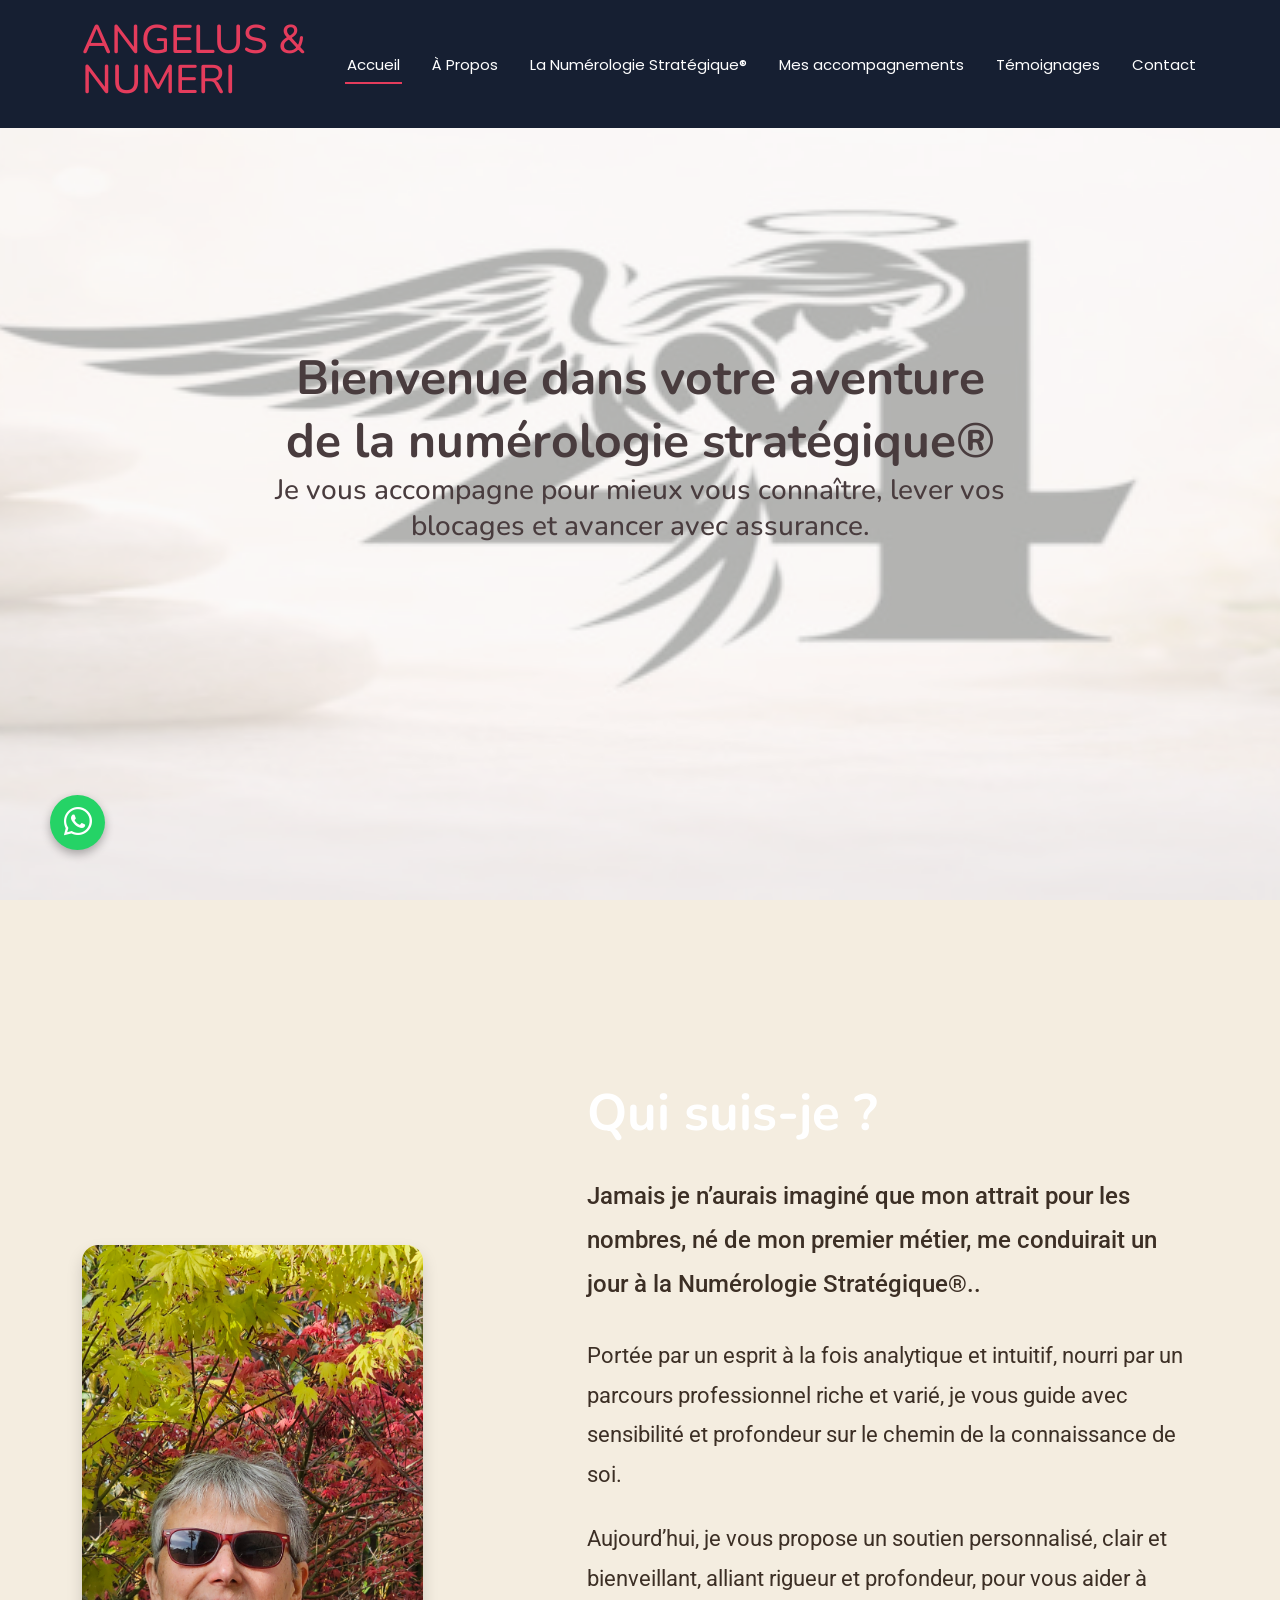
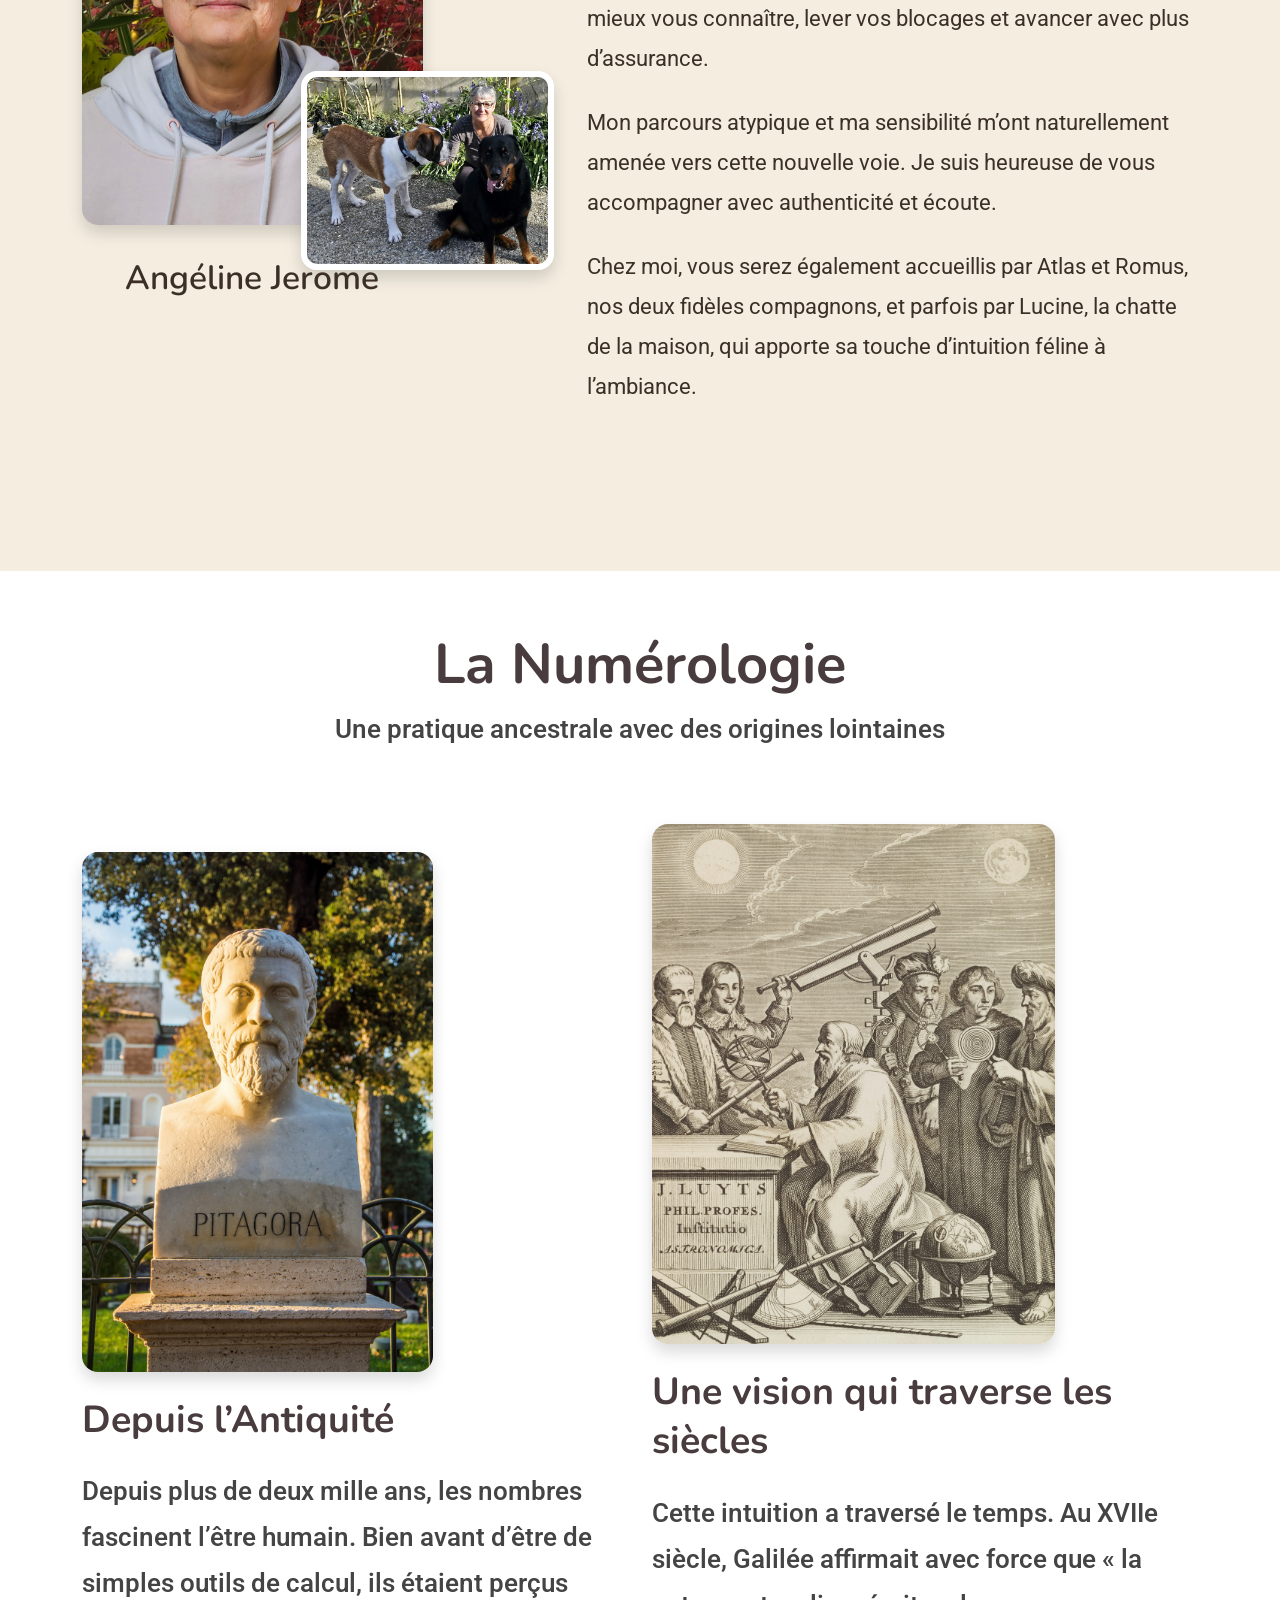
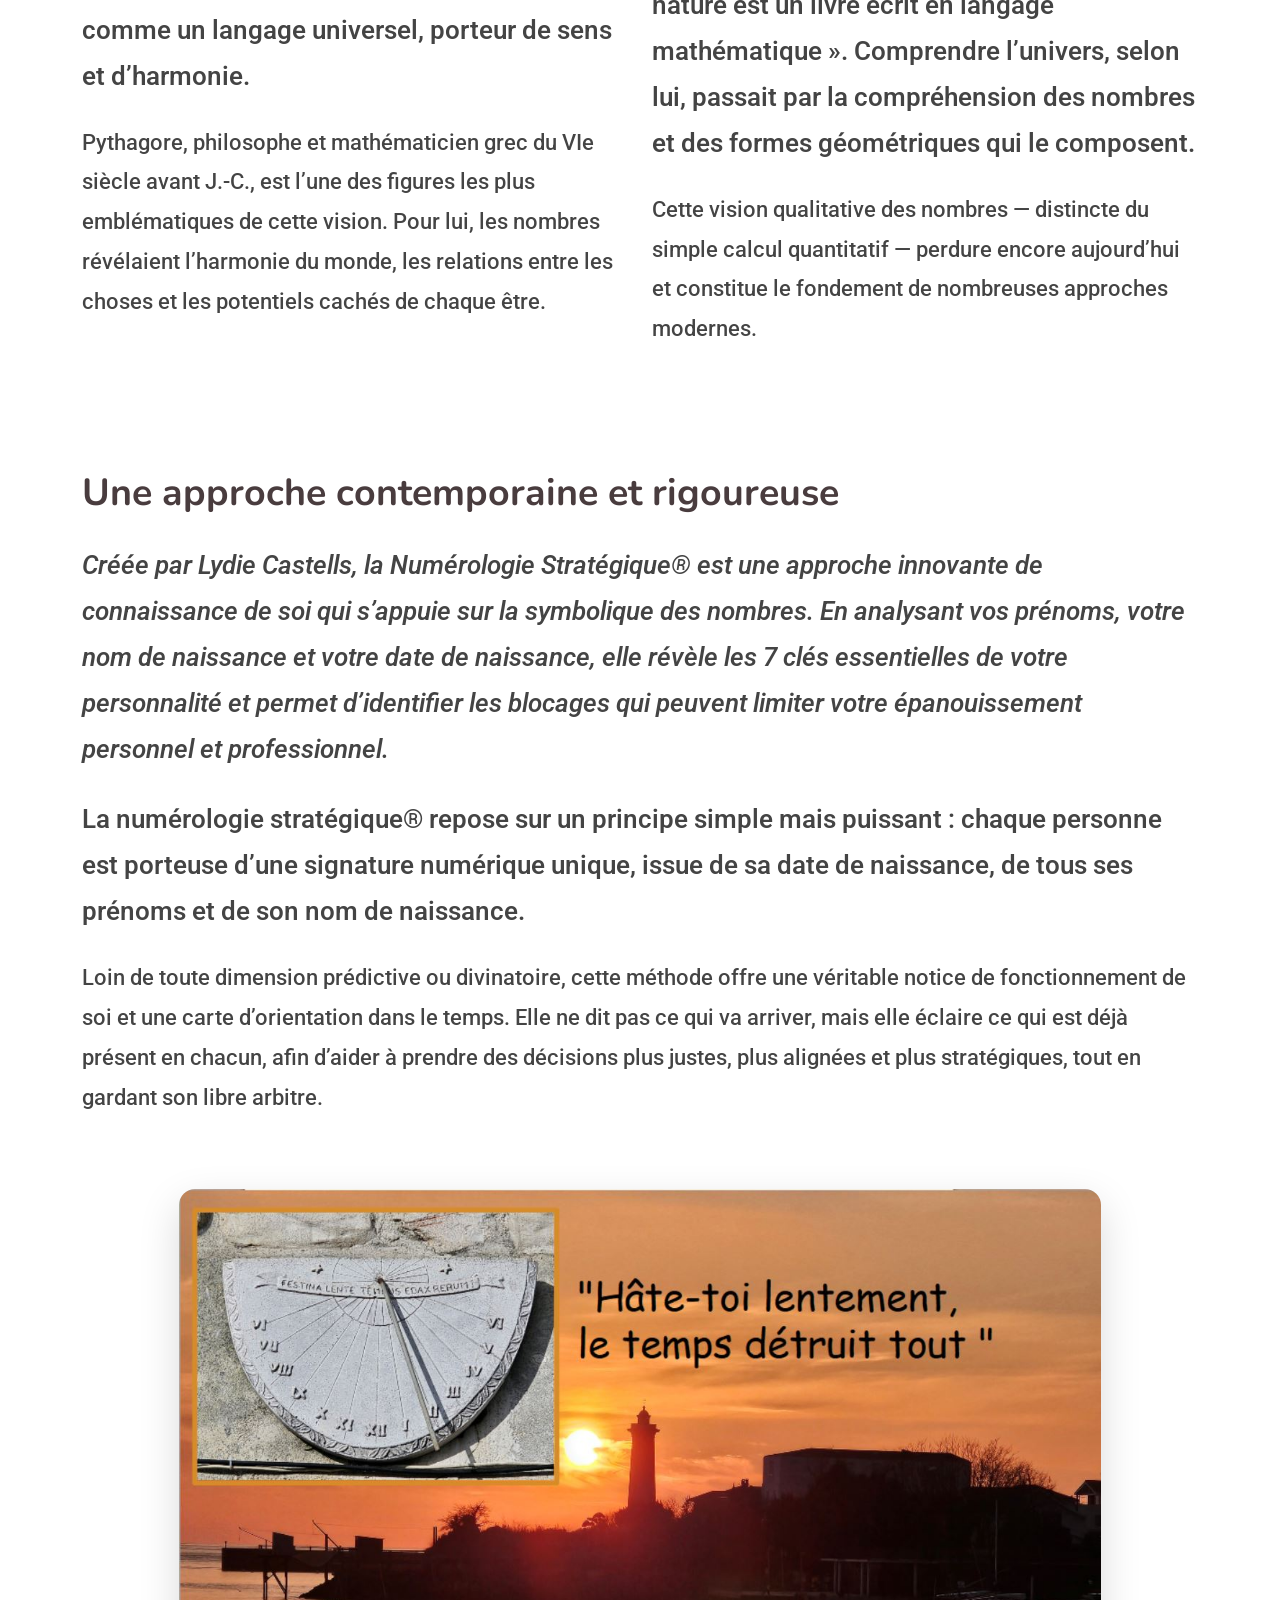
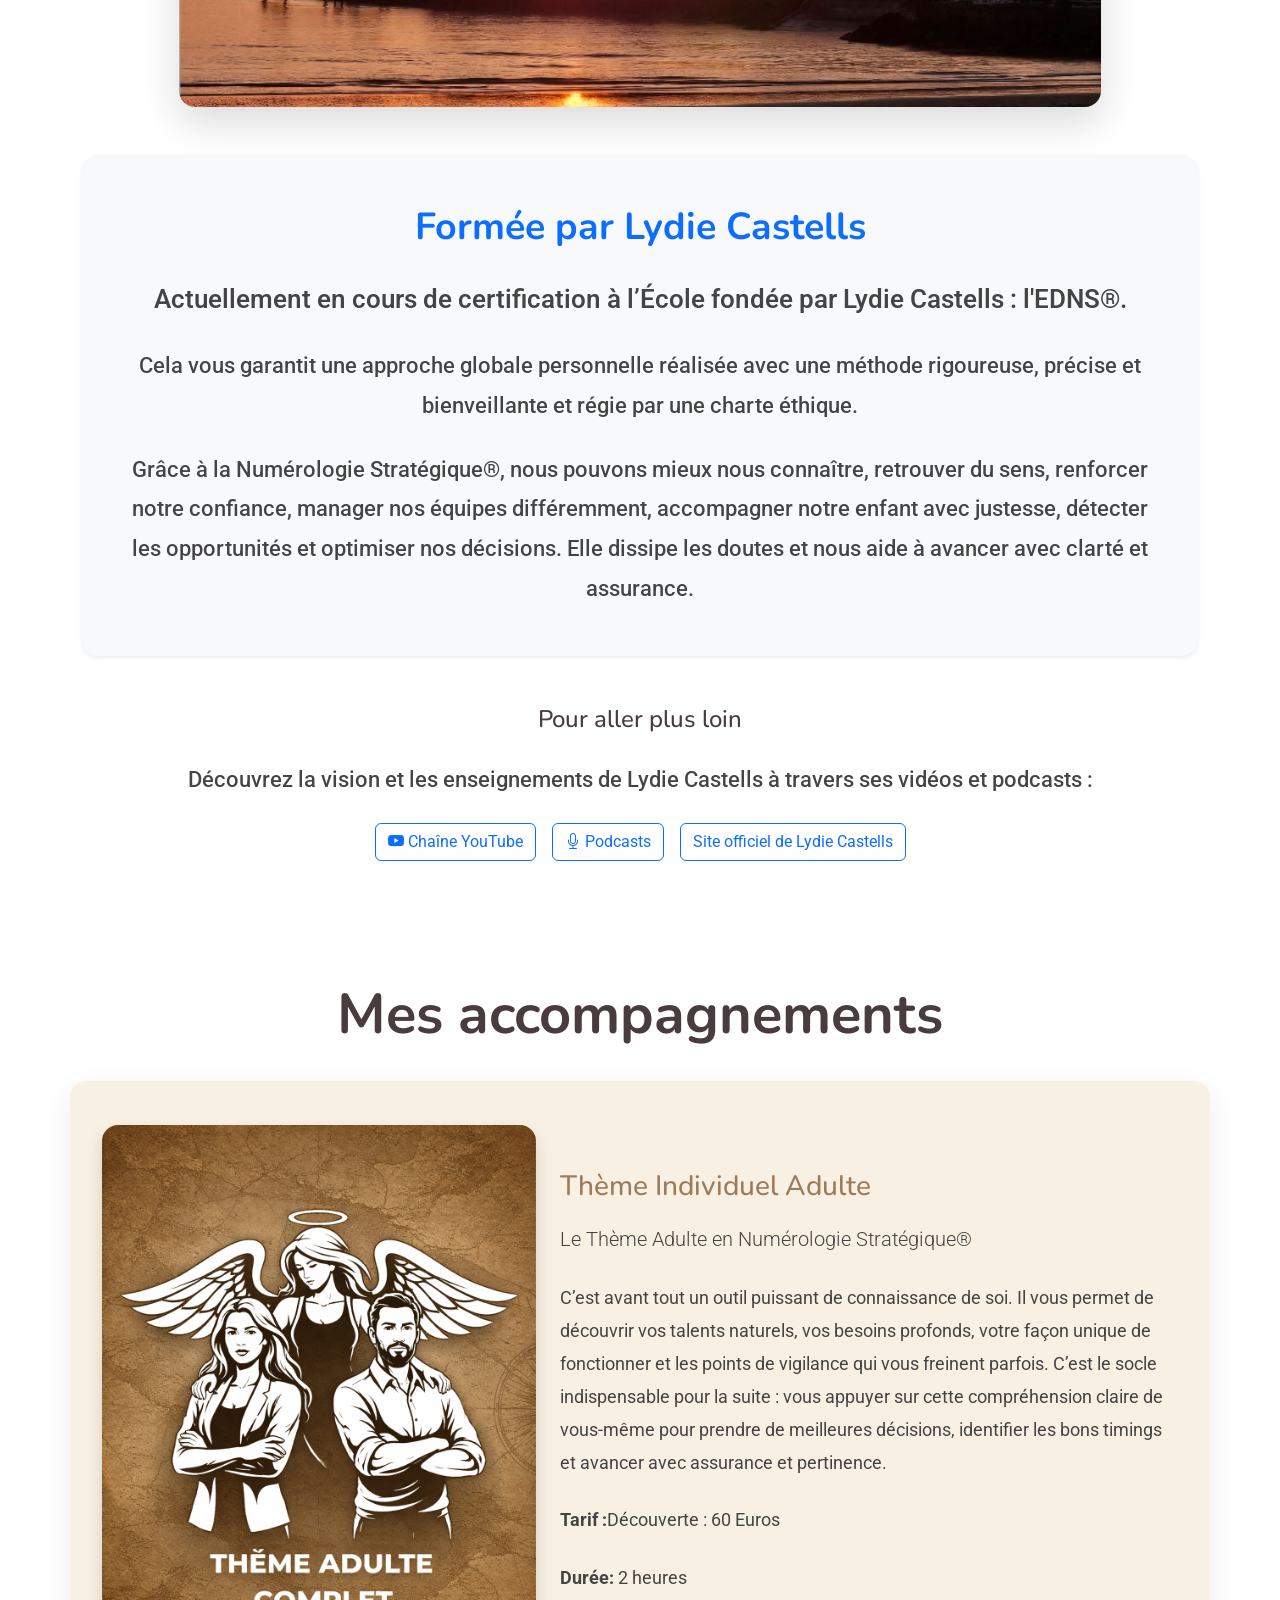
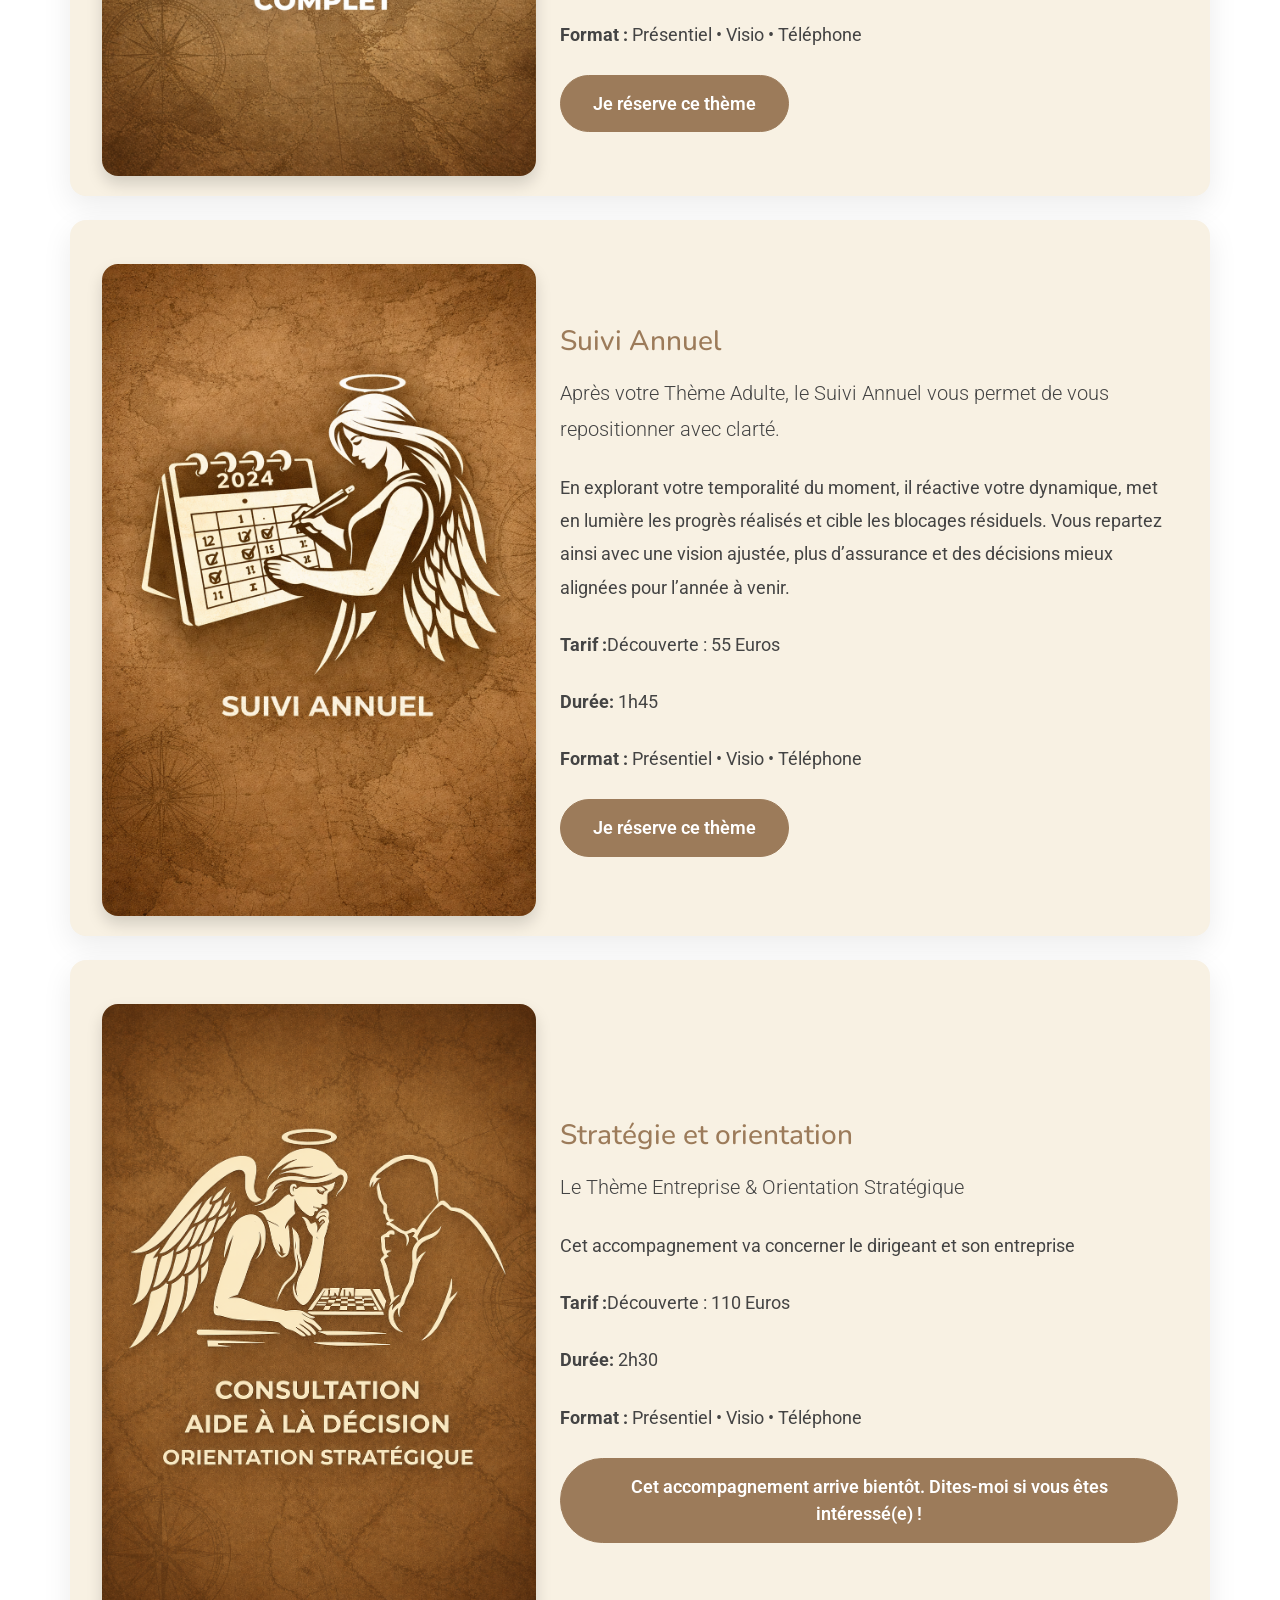
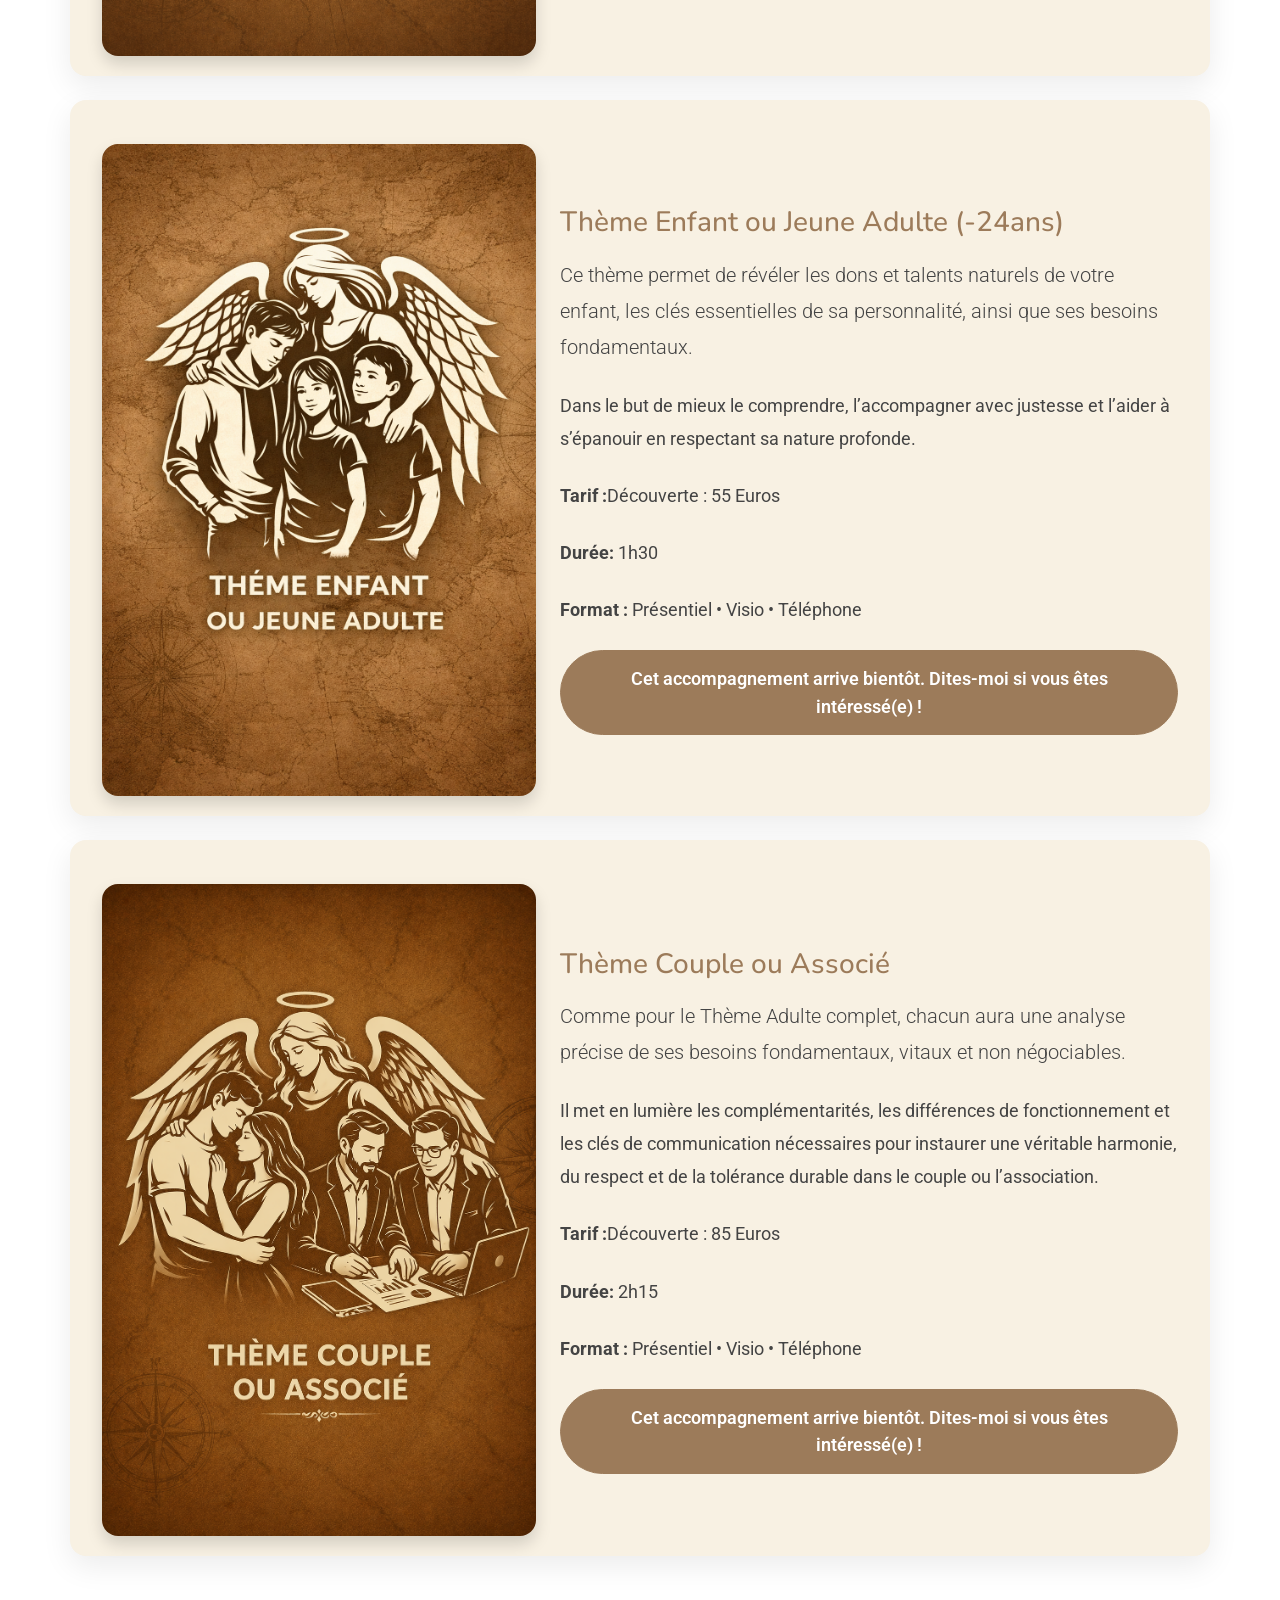
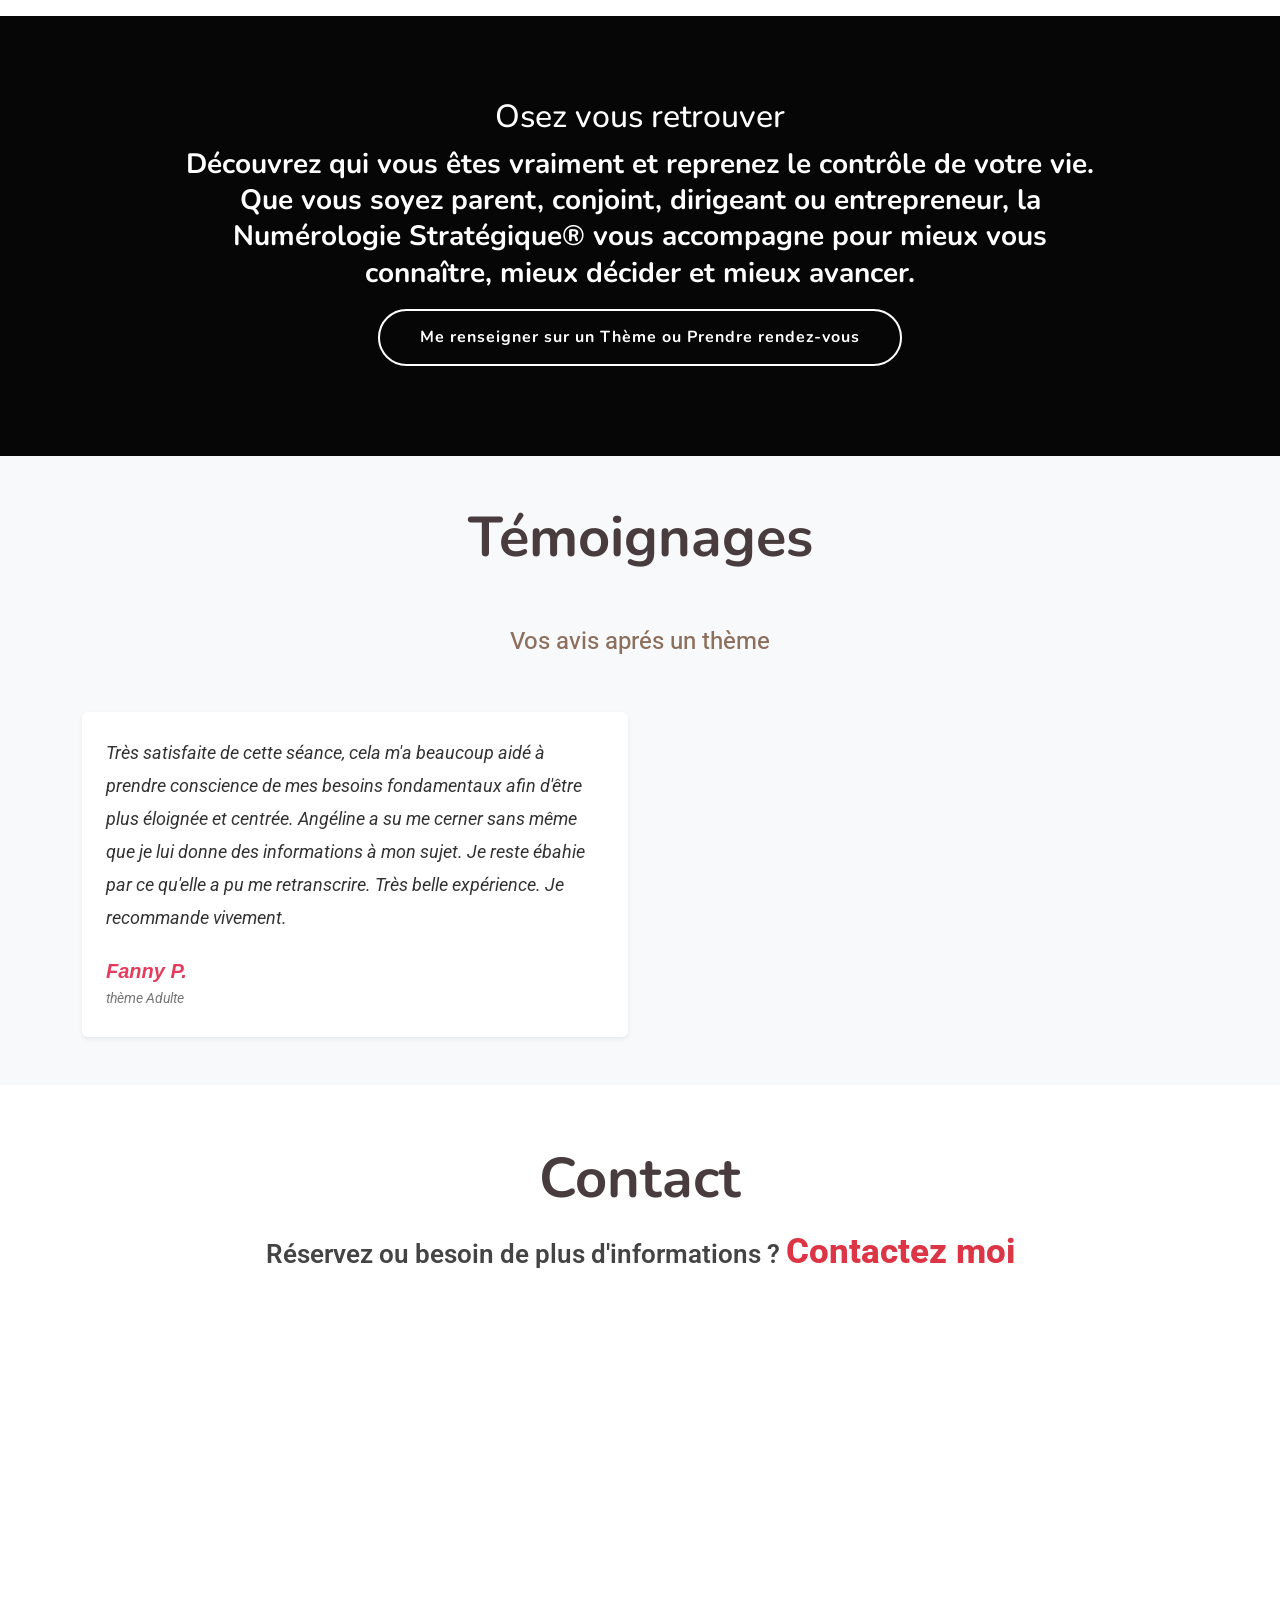
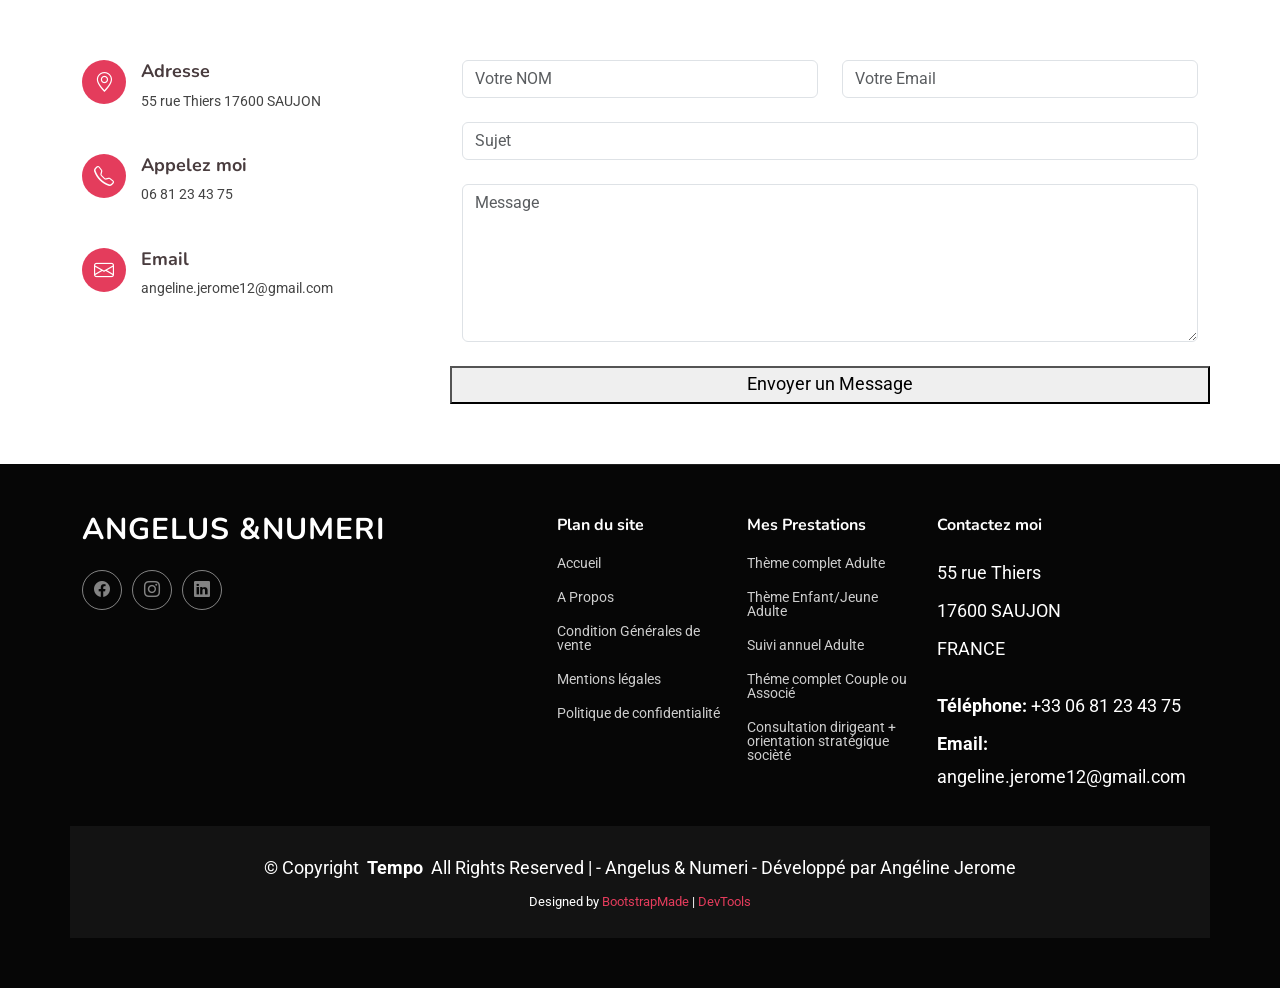
==== commit 3cf49fdb: "témoignages 1" ====
--- a/index.html
+++ b/index.html
@@ -679,22 +679,23 @@
        <p class="lead">Vos avis aprés un thème</p> 
       </div>
     </div>
-    <p class="lead mt-4">
+    <!--<p class="lead mt-4">
   Les témoignages sont en cours de collecte.<br>
   Revenez bientôt !
-</p>
-
-    <!--<div class="row g-4">
-
-      <div class="col-lg-4 col-md-6">
+</p>-->
+
+    <div class="row g-4">
+
+      <div class="col-lg-6 col-md-6">
         <div class="testimonial-item p-4 bg-white rounded shadow-sm">
-          <p>"bluffée c'est le terme. Je n'aurais jamais cru si je n'avais pas testé "</p>
-          <h5 class="mt-3 mb-0">Marie L.</h5>
+          <p>Très satisfaite de cette séance, cela m'a beaucoup aidé à prendre conscience de mes besoins fondamentaux afin d'être plus éloignée et centrée. Angéline a su me cerner sans même que je lui donne des informations à mon sujet.
+Je reste ébahie par ce qu'elle a pu me retranscrire. Très belle expérience. Je recommande vivement.</p>
+          <h5 class="mt-3 mb-0">Fanny P.</h5>
           <small>thème Adulte</small>
         </div>
       </div>
 
-      <div class="col-lg-4 col-md-6">
+      <!--<div class="col-lg-4 col-md-6">
         <div class="testimonial-item p-4 bg-white rounded shadow-sm">
           <p>"On me connaît mieux que moi. Je recommande vivement !"</p>
           <h5 class="mt-3 mb-0">Paul D.</h5>
--- a/assets/css/main.css
+++ b/assets/css/main.css
@@ -2978,8 +2978,8 @@
 
 @media (max-width: 991px) {
     .header {
-        height: 150px !important;           /* Augmente la hauteur de la barre */
-        padding: 20px 0 !important;
+        height: 250px !important;           /* Augmente la hauteur de la barre */
+        padding: 10px 0 !important;
     }
 
     .logo {
@@ -2988,7 +2988,7 @@
 
     /* Décalage du menu mobile pour qu'il commence plus bas */
     .navmenu.show ul {
-        top: 90px !important;              /* Important : doit correspondre à la nouvelle hauteur */
+        top: 250px !important;              /* Important : doit correspondre à la nouvelle hauteur */
         padding-top: 30px !important;
     }
-}+}
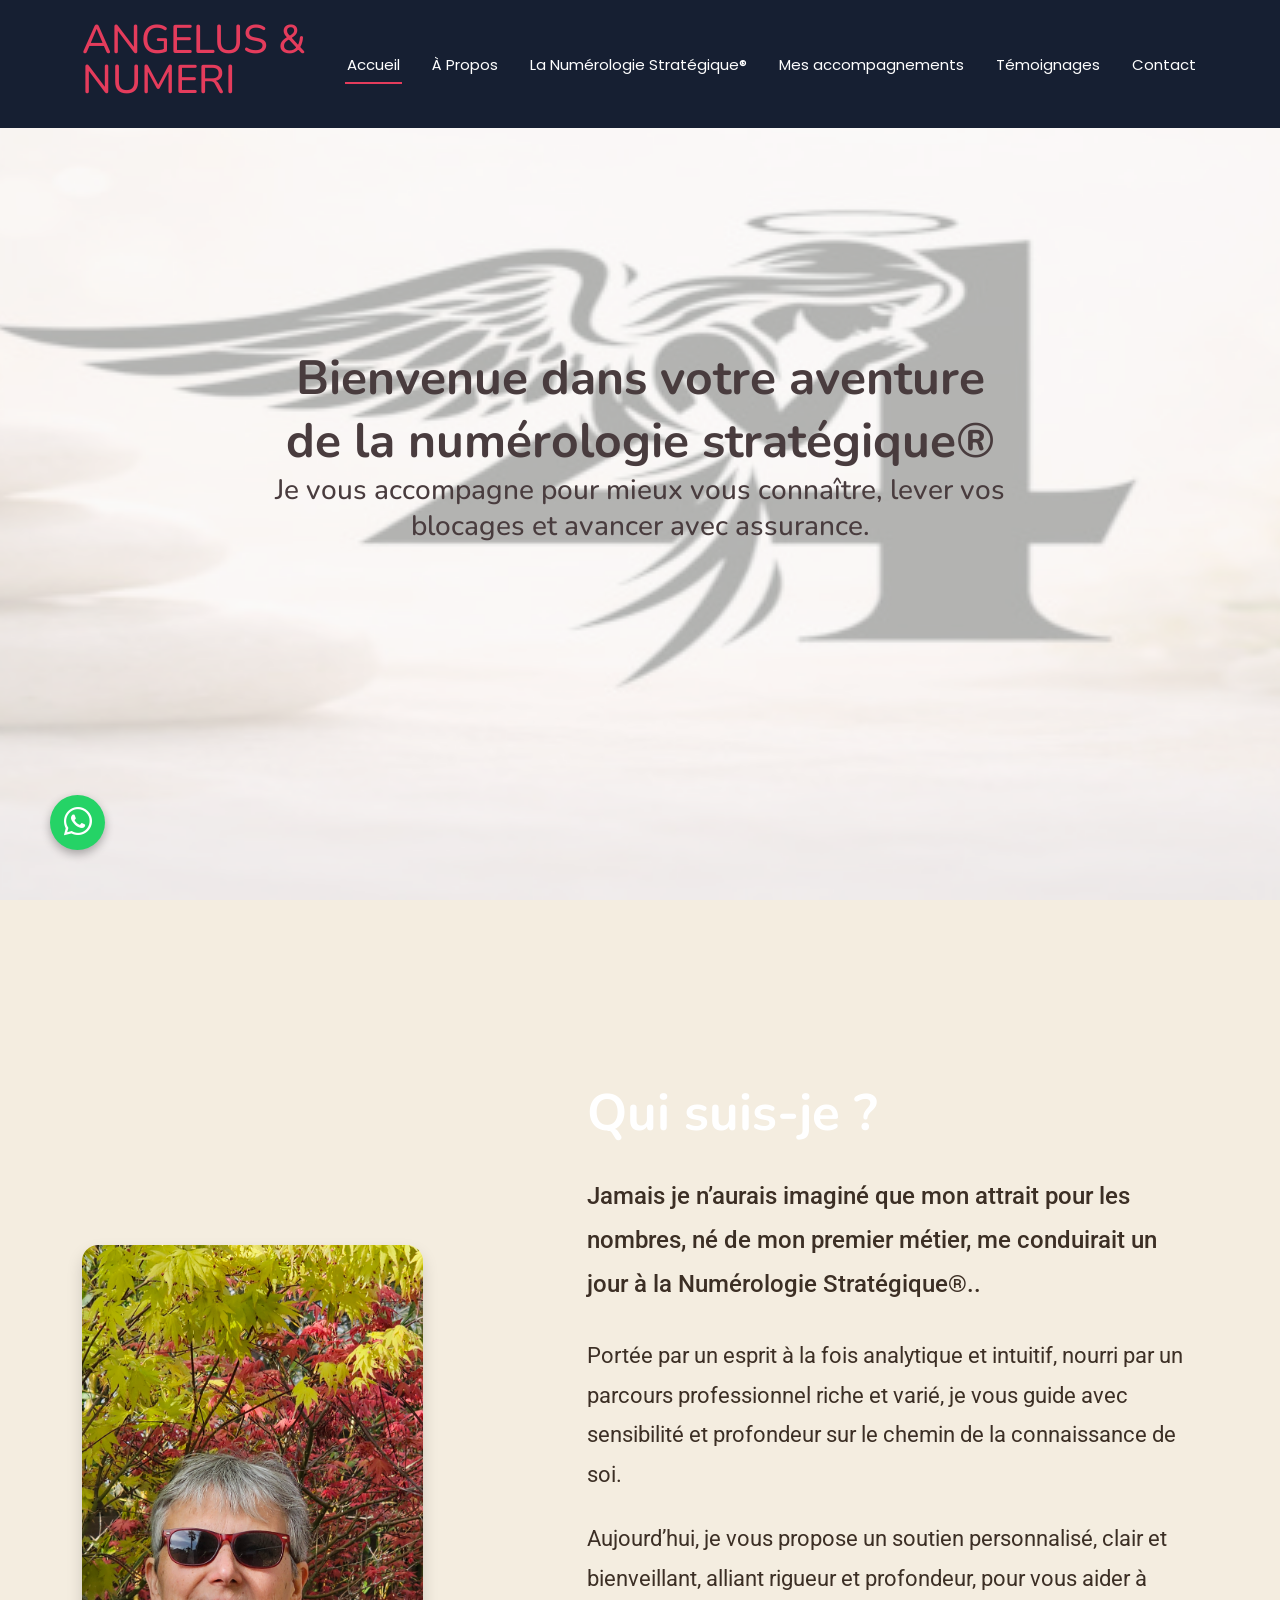
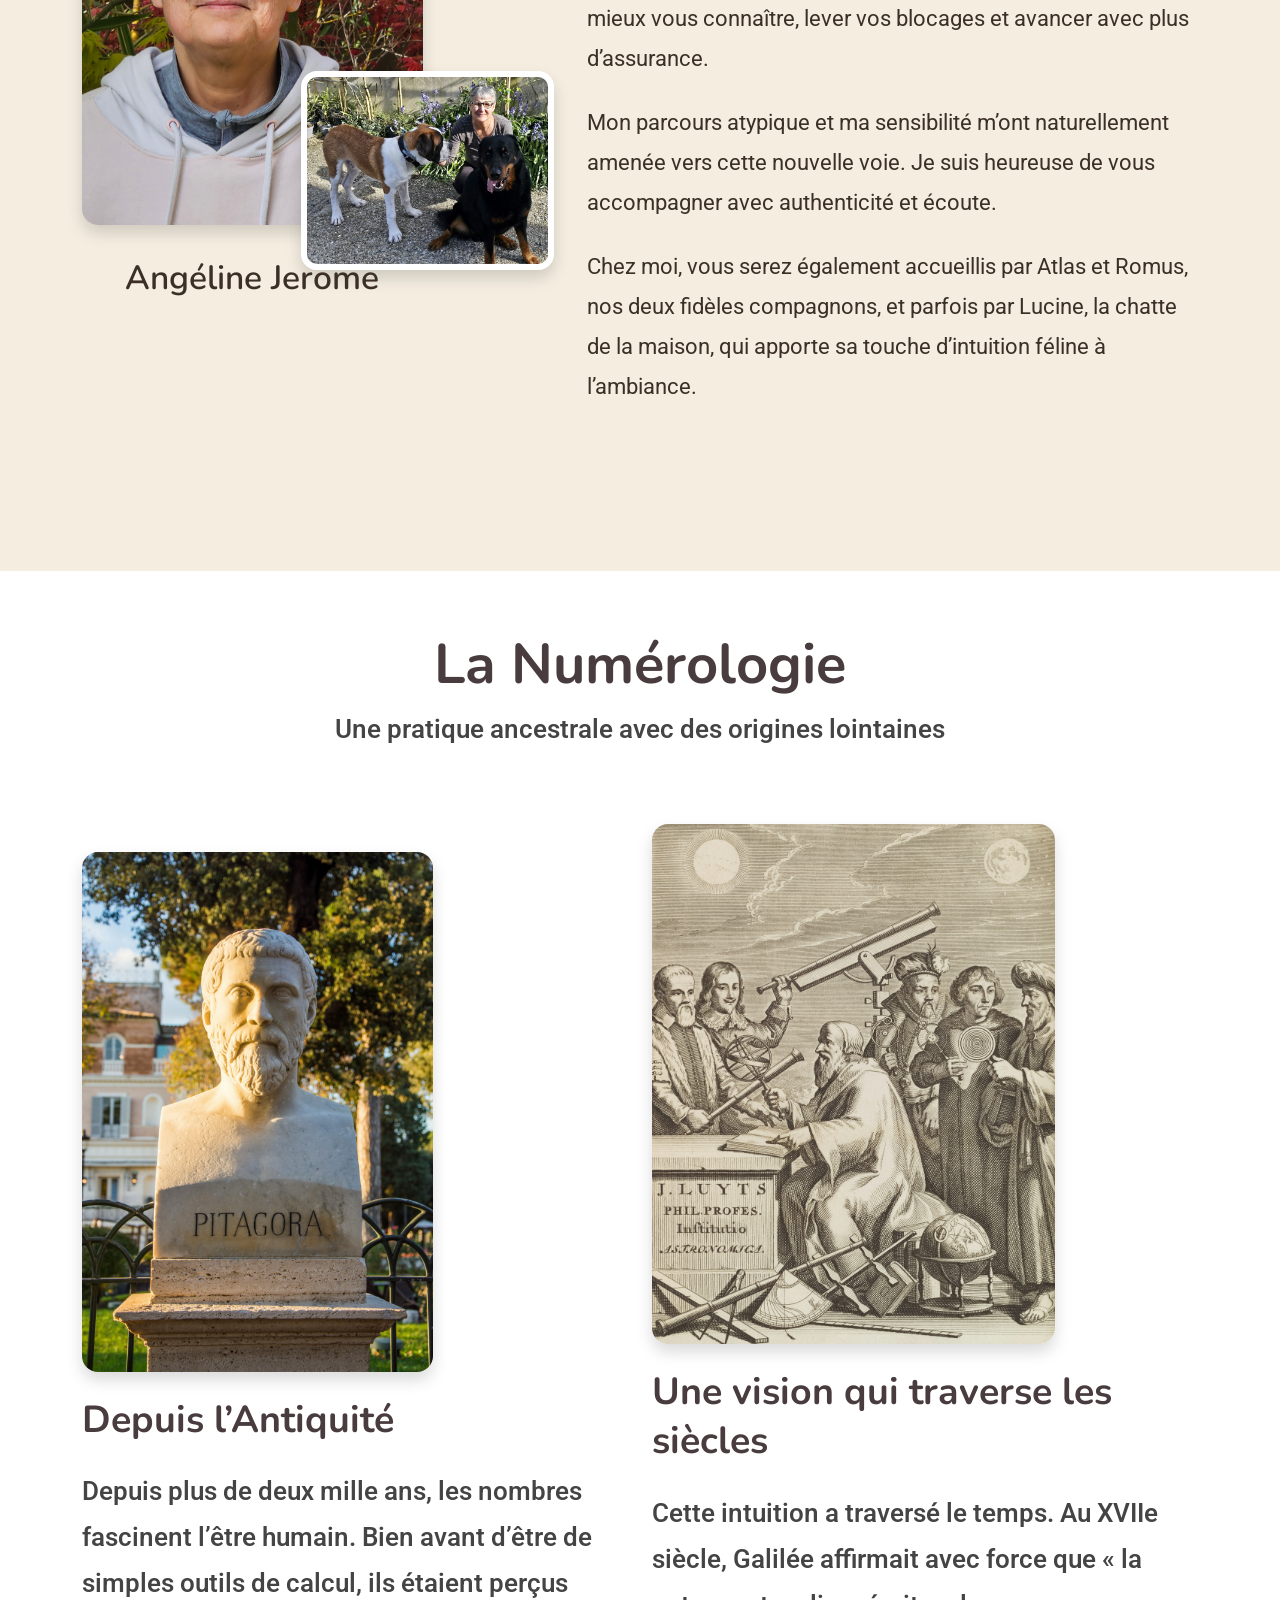
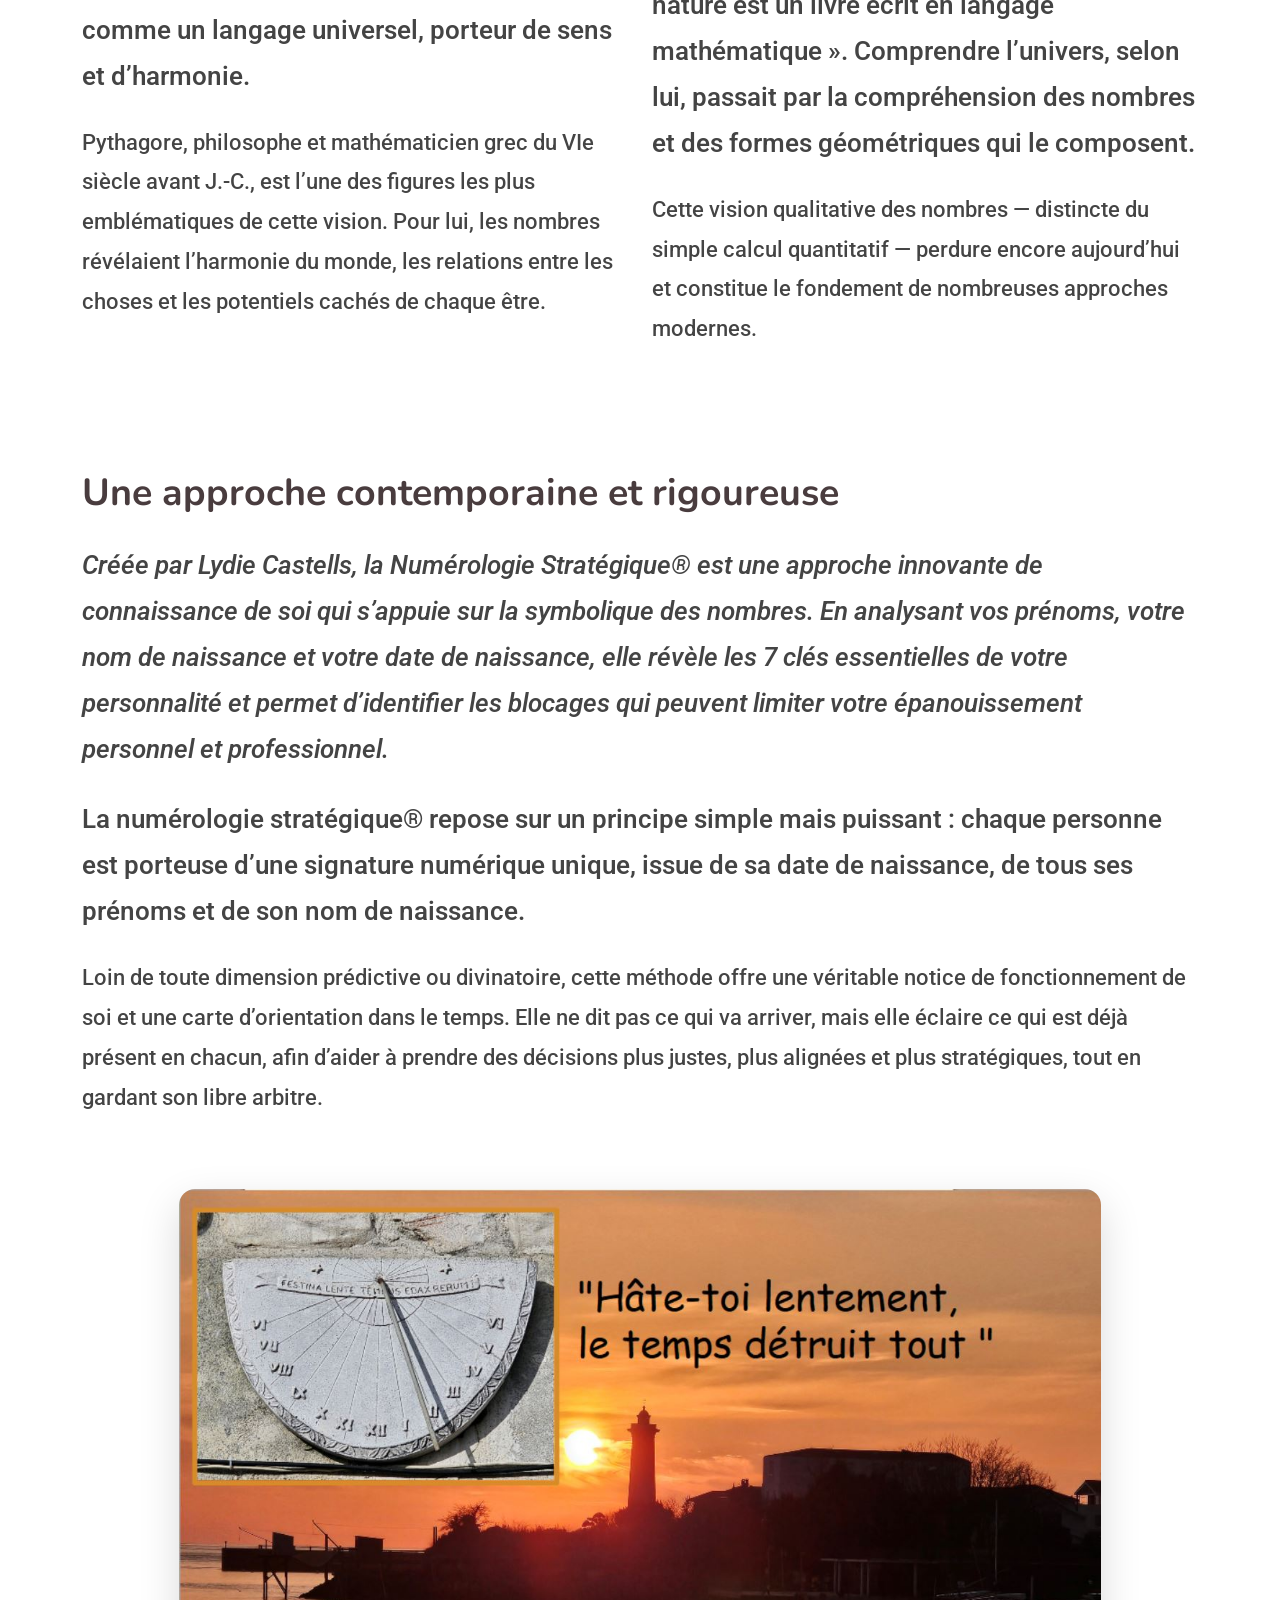
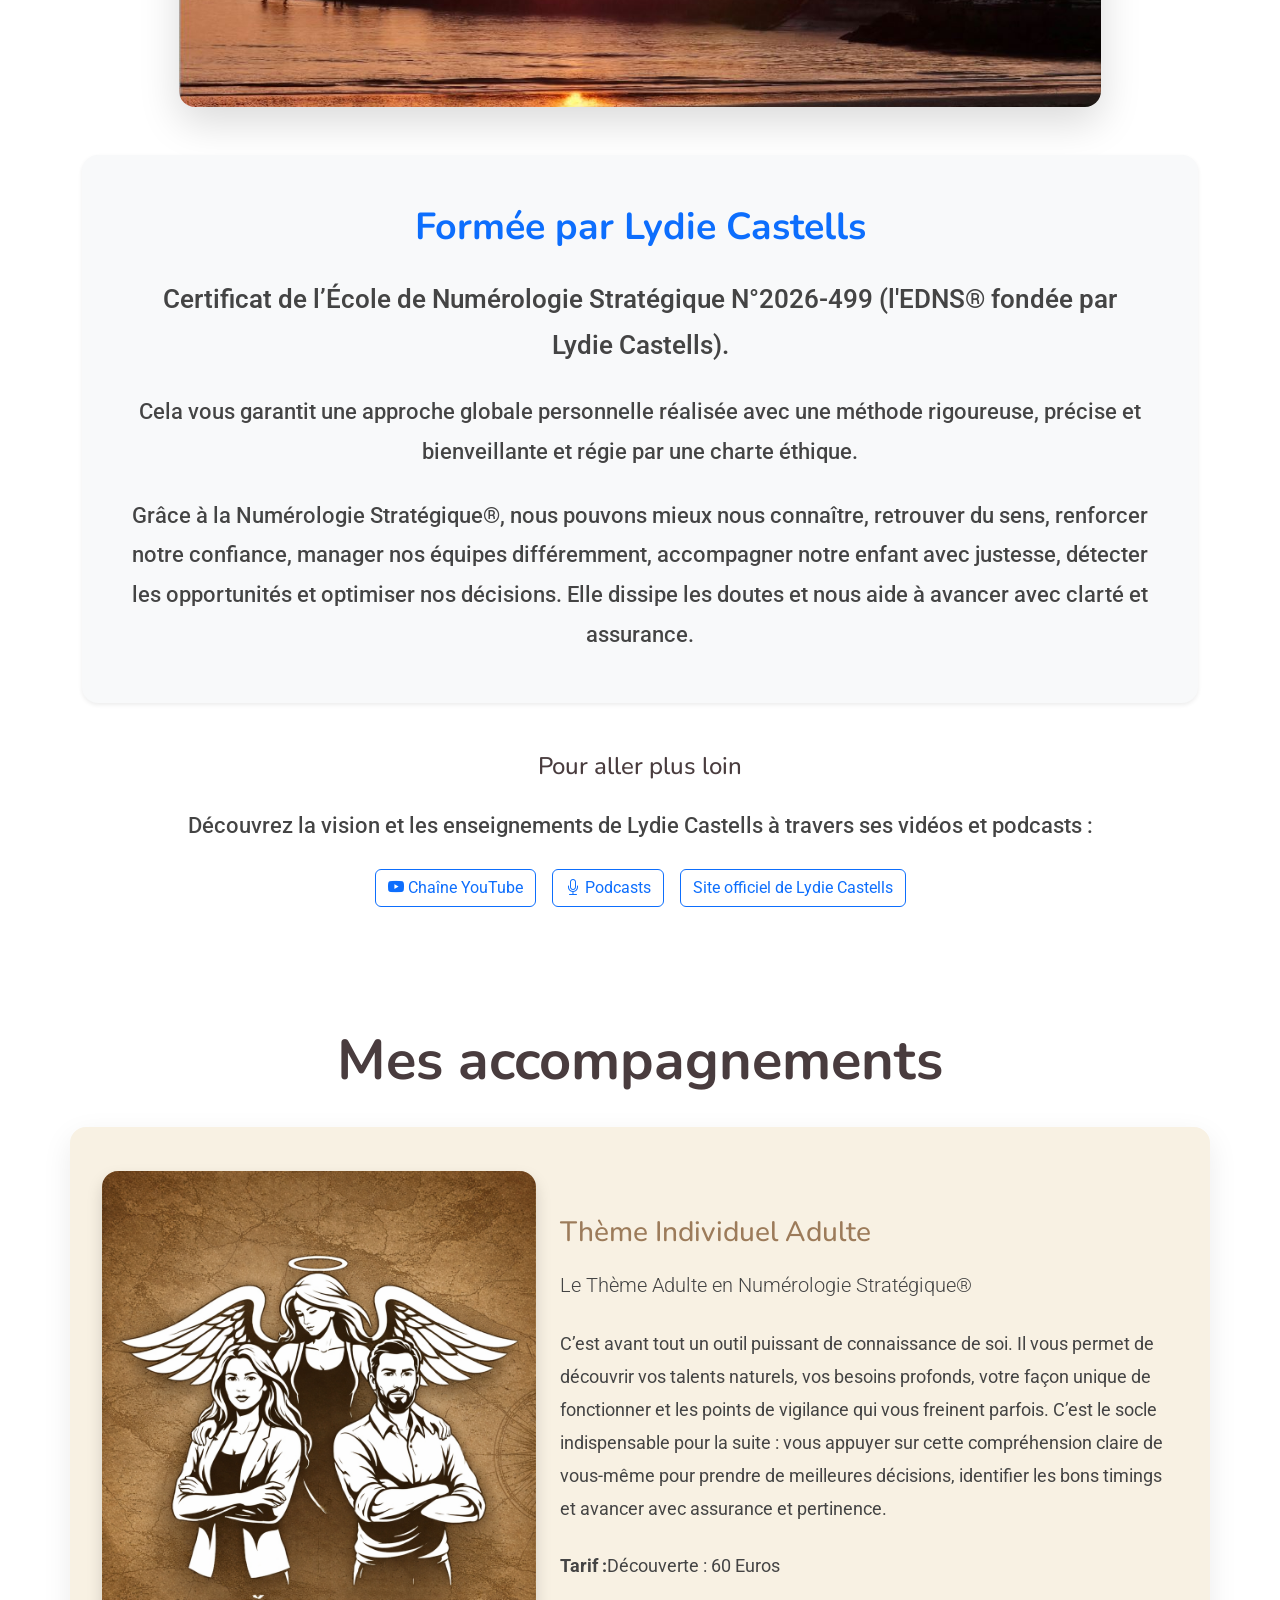
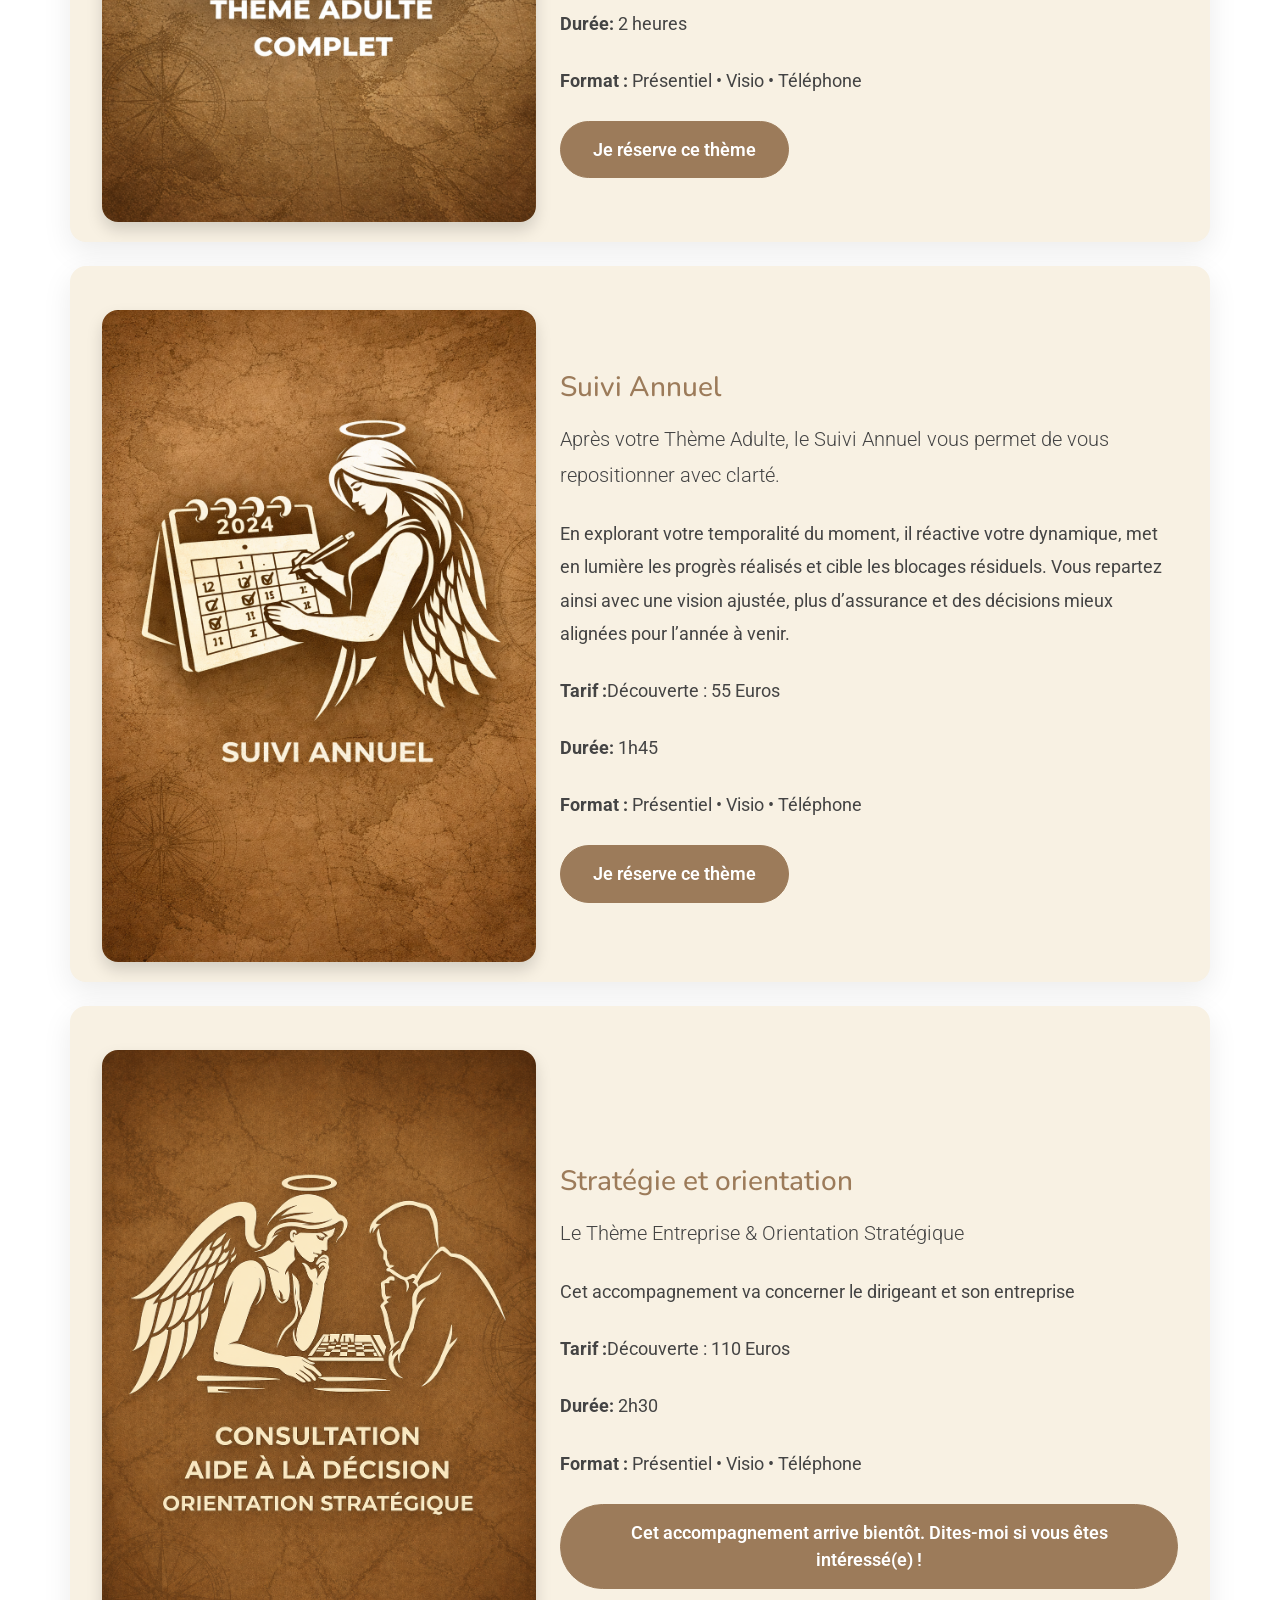
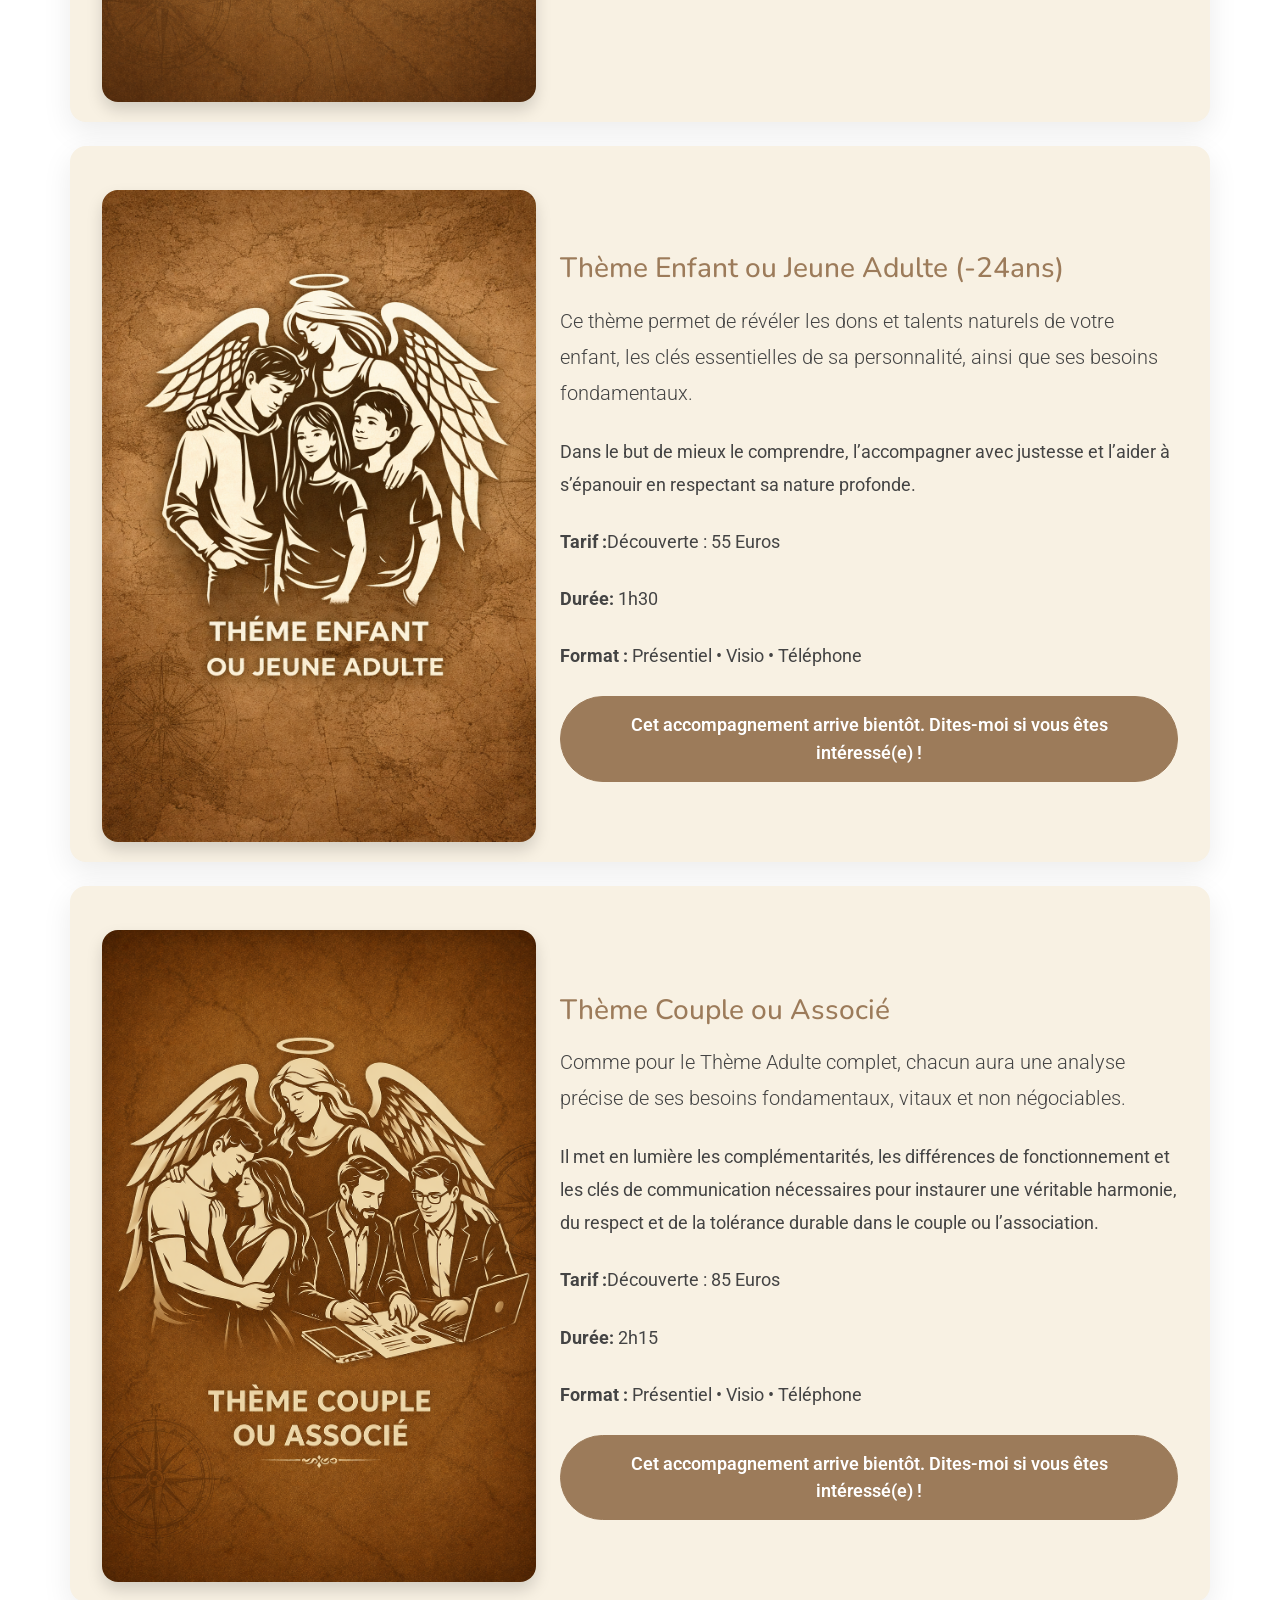
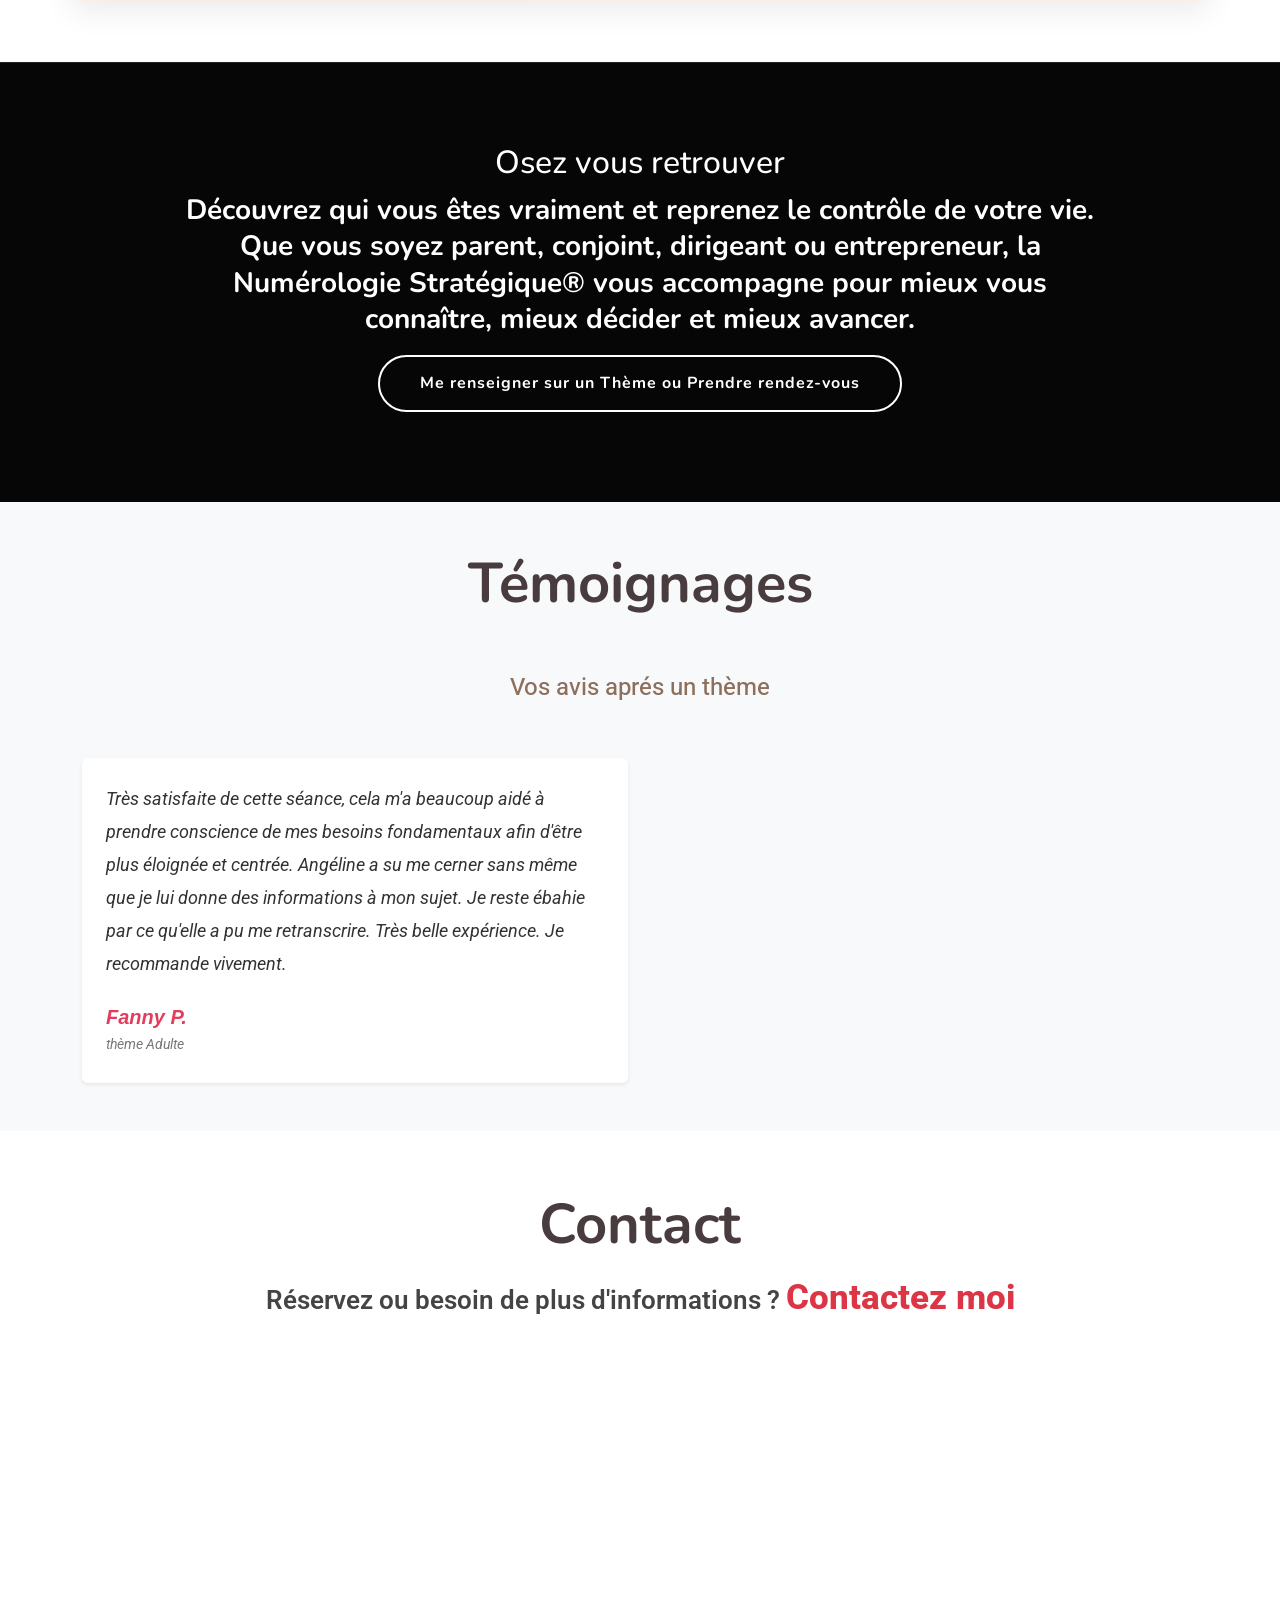
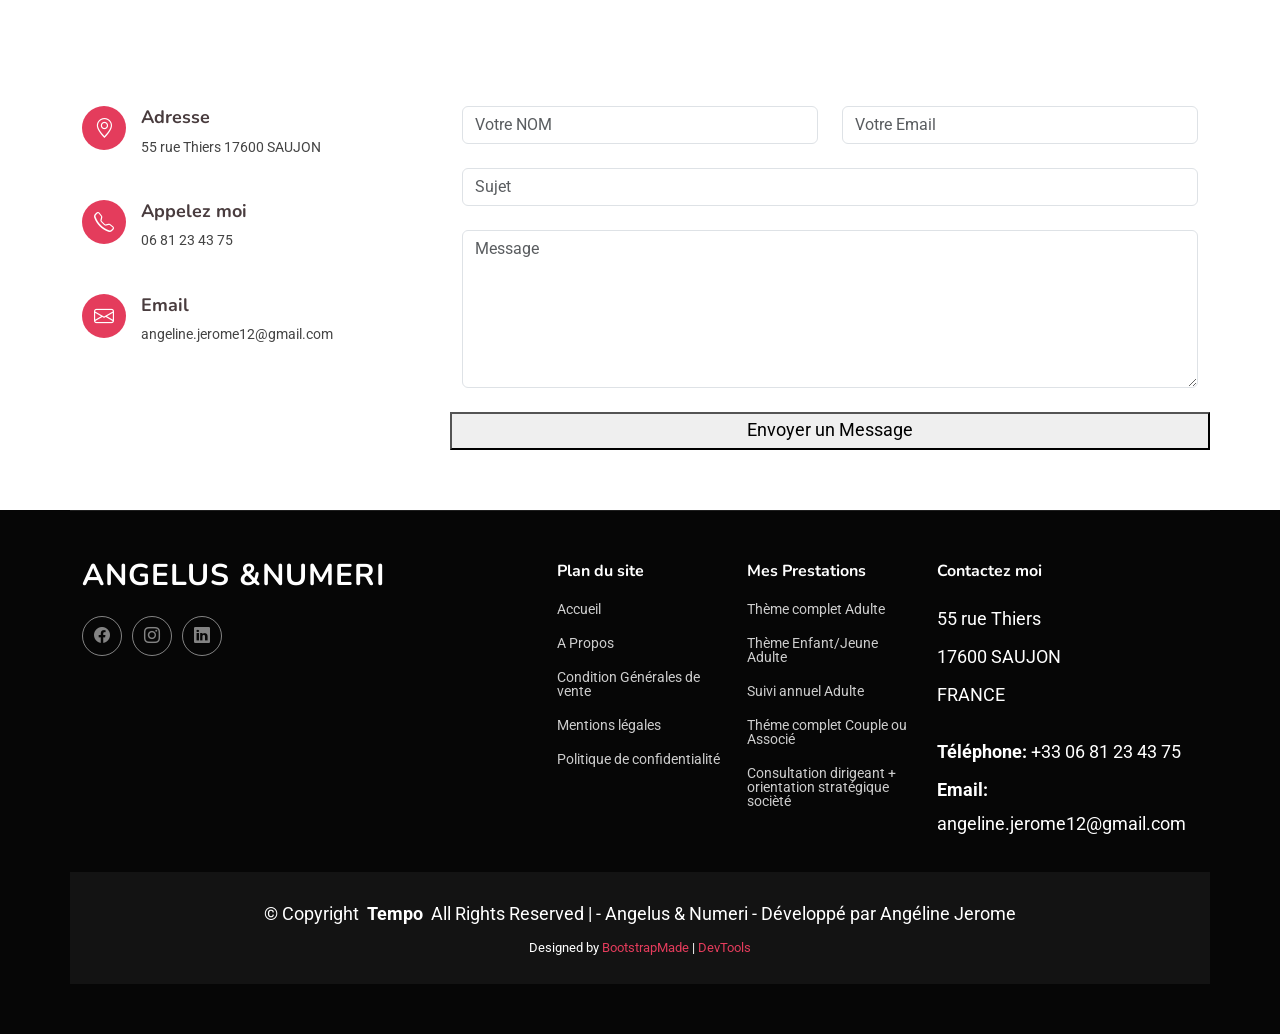
==== commit bffd18fb: "Ajout Certification" ====
--- a/index.html
+++ b/index.html
@@ -226,7 +226,7 @@
       <h3 class="mb-4 text-primary">Formée par Lydie Castells</h3>
       
       <p class="lead mb-4">
-        Actuellement en cours de certification à l’École fondée par Lydie Castells : l'EDNS®.
+        Certificat de l’École de Numérologie Stratégique N°2026-499 (l'EDNS® fondée par Lydie Castells).
       </p>
       
       <p>
